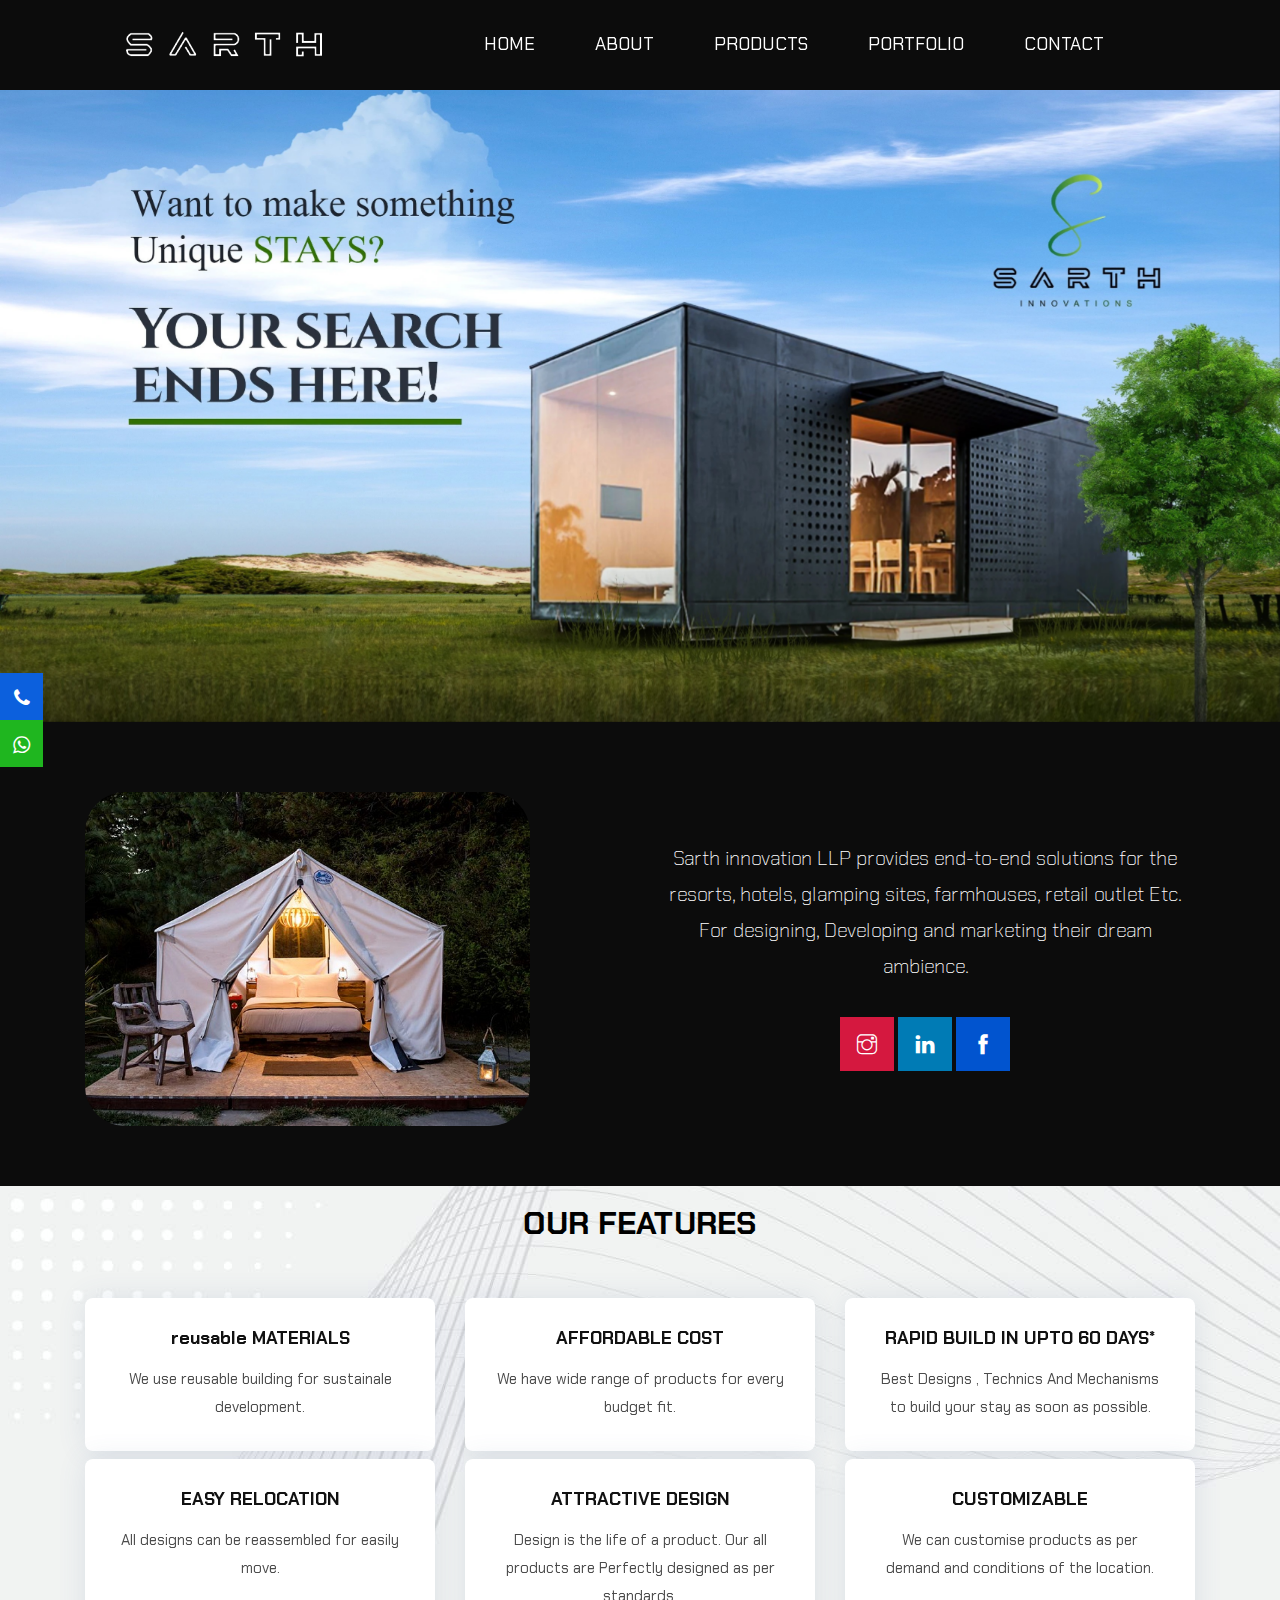
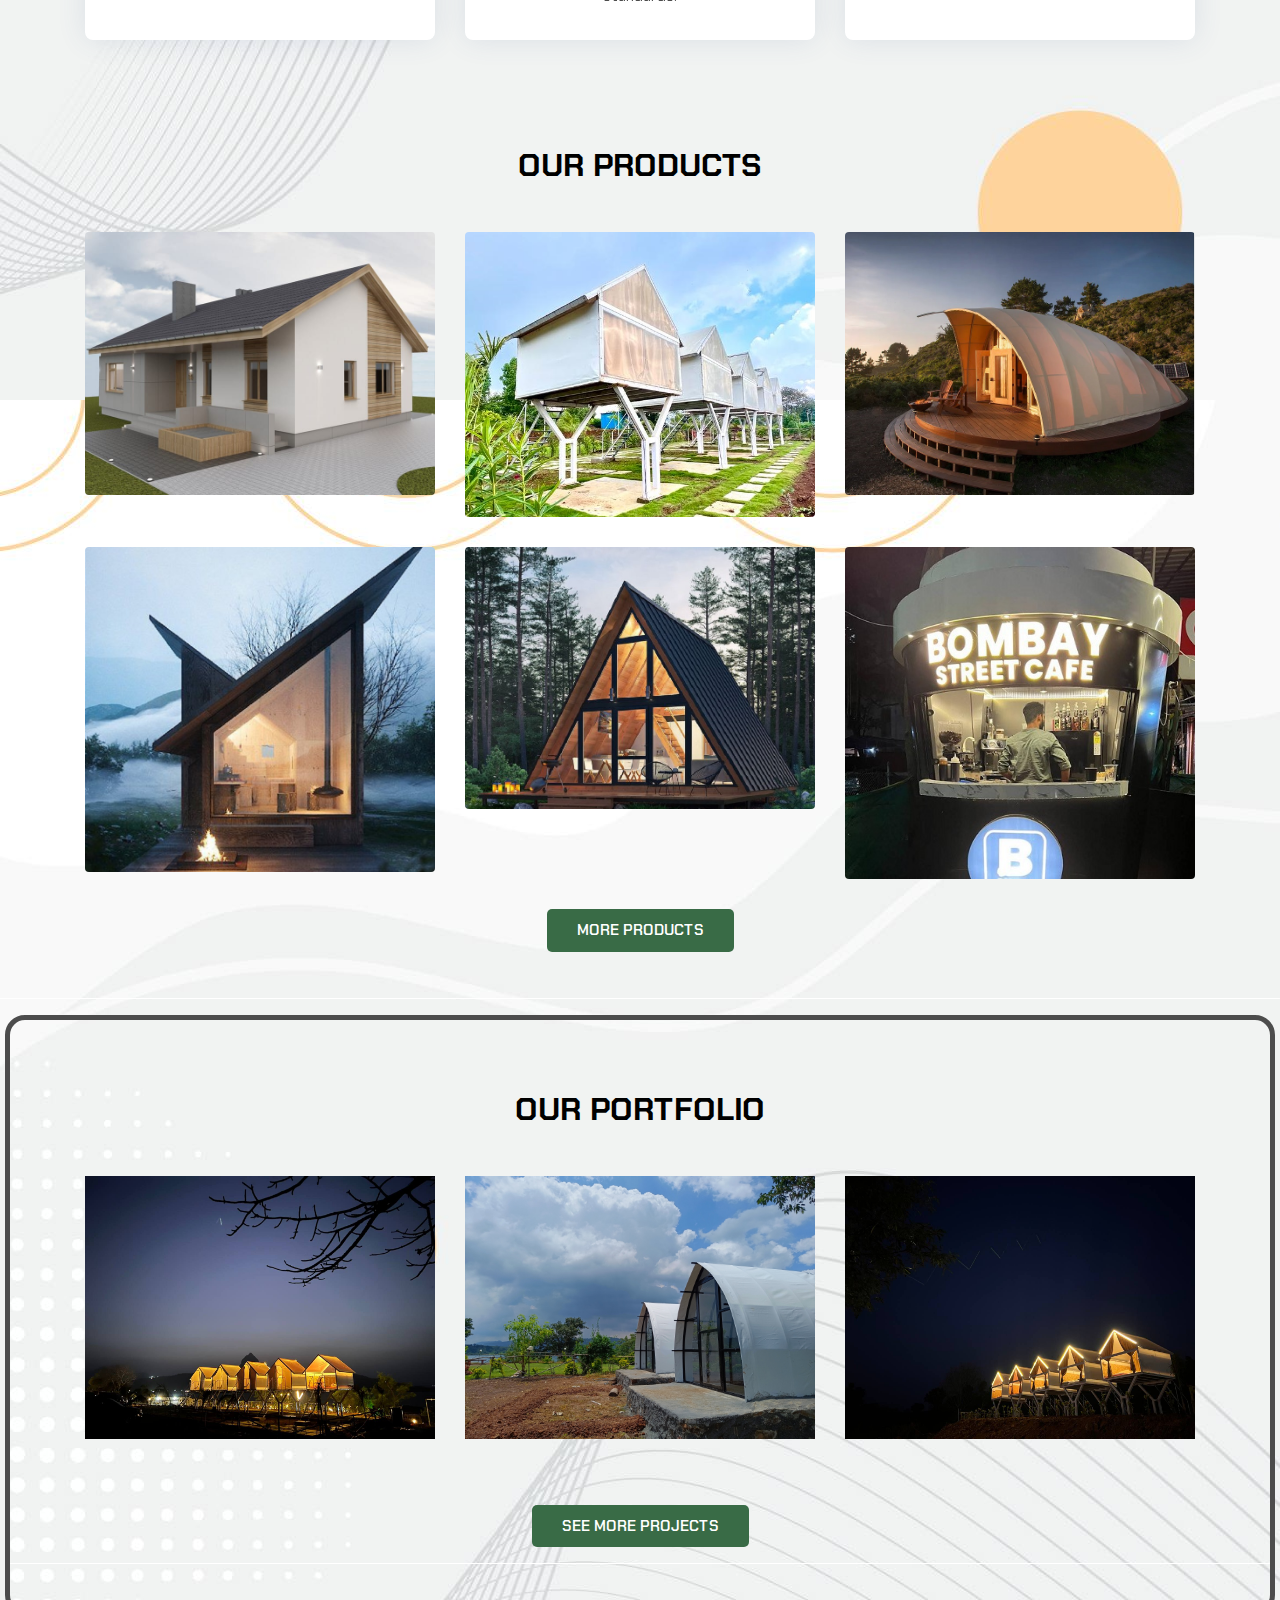
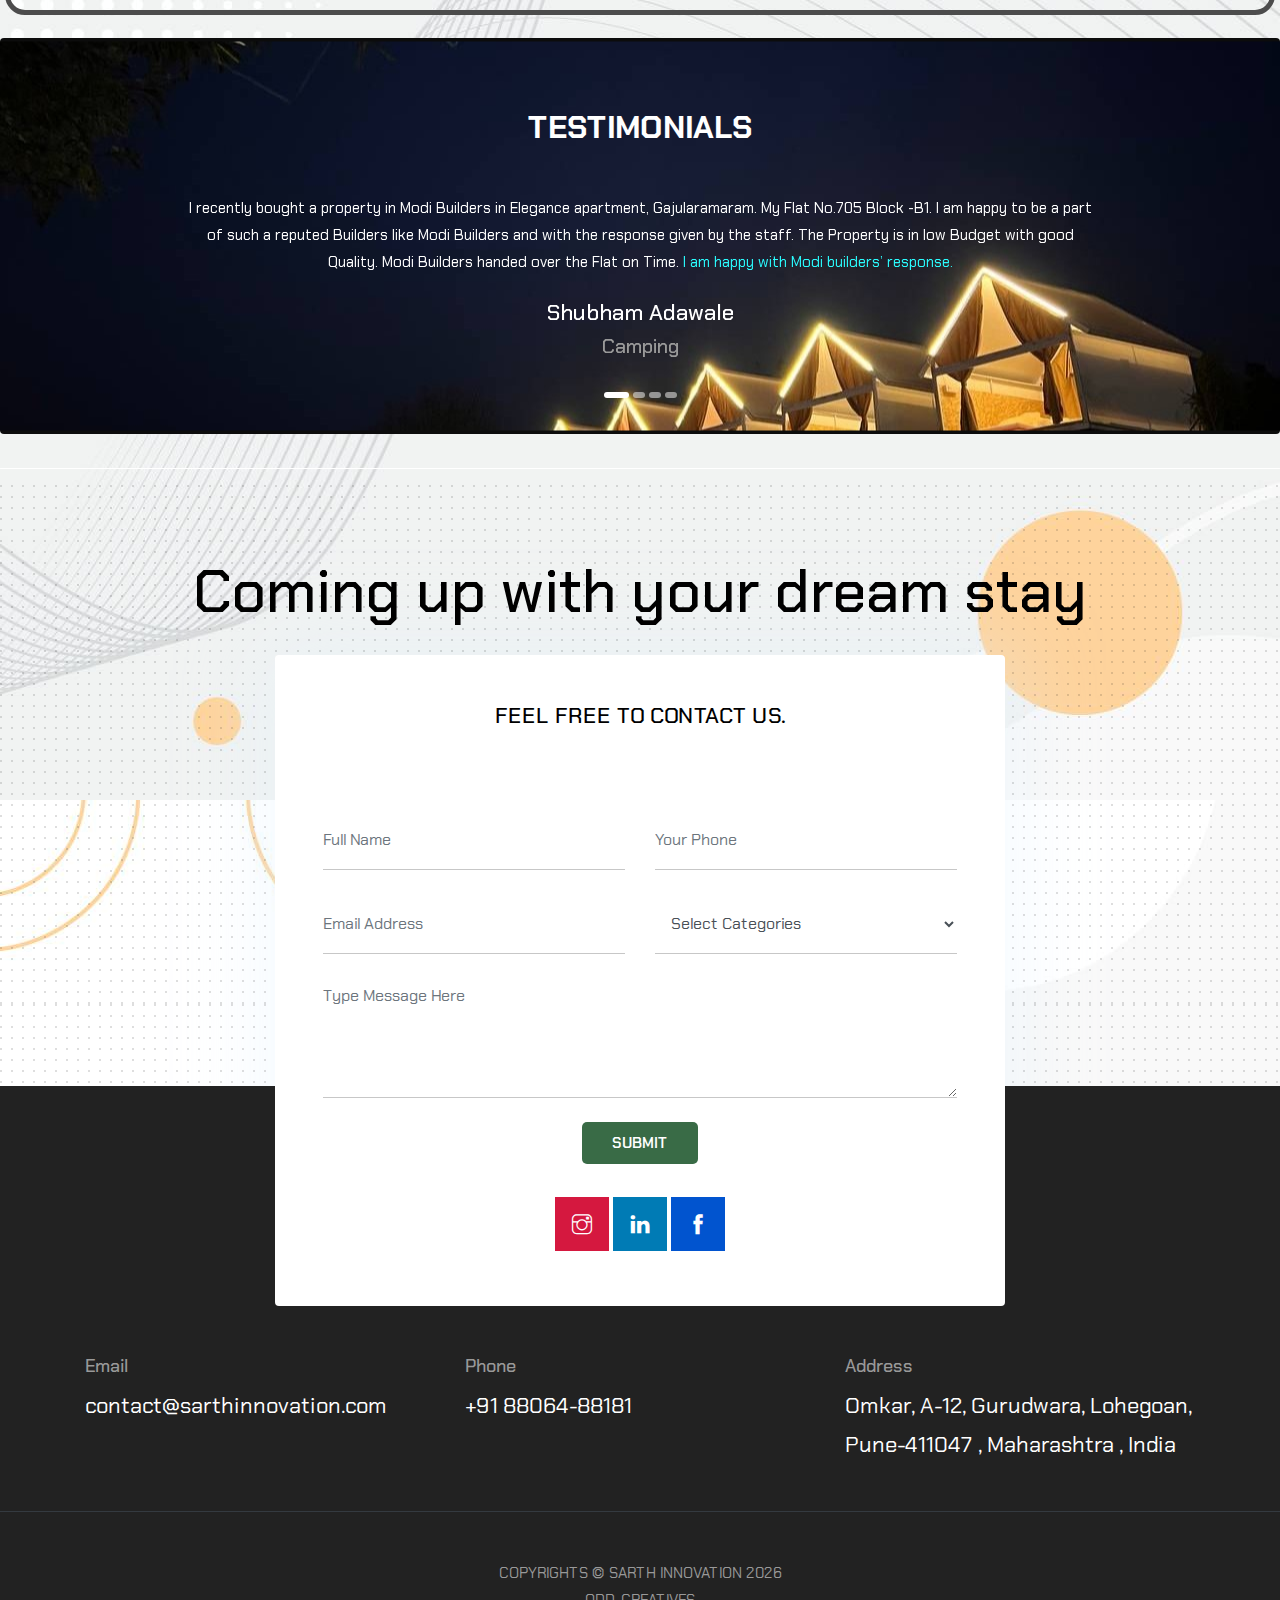
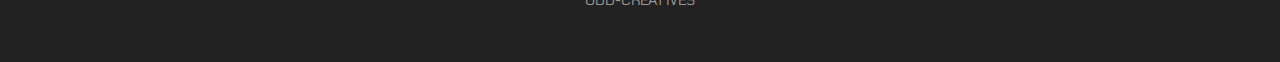
==== index.html @ cb138ddf "a23" ====
<!DOCTYPE html>



<html lang="en">

<head>

  <!-- Basic Page Needs
  ================================================== -->
  <meta charset="utf-8">
  <title>SARTH innovation</title>

  <!-- Mobile Specific Metas
  ================================================== -->
  <meta http-equiv="X-UA-Compatible" content="IE=edge">
  <!-- <meta name="description" content="Creative Portfolio Template"> -->
  <meta name="viewport" content="width=device-width, initial-scale=1.0, maximum-scale=5.0">

  <!-- Favicon -->
  <!-- <link rel="shortcut icon" type="image/x-icon" href="images/logo.png" /> -->

  <!-- ** Plugins Needed for the Project ** -->
  <!-- Bootstrap -->
  <link rel="stylesheet" href="plugins/bootstrap/bootstrap.min.css">
  <!-- slick slider -->
  <link rel="stylesheet" href="plugins/slick/slick.css">
  <!-- themefy-icon -->
  <link rel="stylesheet" href="plugins/themify-icons/themify-icons.css">

  <link rel="shortcut icon" type="image/x-icon" href="images/Sarth innovation.png" />


  <!-- Vendor CSS Files -->
  <link href="assets/vendor/fontawesome-free/css/all.min.css" rel="stylesheet">
  <link href="assets/vendor/animate.css/animate.min.css" rel="stylesheet">
  <link href="assets/vendor/bootstrap/css/bootstrap.min.css" rel="stylesheet">
  <link href="assets/vendor/bootstrap-icons/bootstrap-icons.css" rel="stylesheet">
  <link href="assets/vendor/boxicons/css/boxicons.min.css" rel="stylesheet">
  <link href="assets/vendor/glightbox/css/glightbox.min.css" rel="stylesheet">
  <link href="assets/vendor/remixicon/remixicon.css" rel="stylesheet">
  <!-- <link href="lib/ionicons/css/ionicons.min.css" rel="stylesheet"> -->


  <!-- Main Stylesheet -->
  <link href="css/style.css" rel="stylesheet">


  <link rel="stylesheet" href="https://cdnjs.cloudflare.com/ajax/libs/font-awesome/4.7.0/css/font-awesome.min.css">


</head>

<body background="./images/backgrounds/6068294.jpg">
  <!-- <body background="./images/R2.png"> -->

  <header class="navigation fixed-top">
    <nav class="navbar navbar-expand-lg navbar-dark">
      <a class="navbar-brand font-tertiary mb-1 " href="/"><img src="images/111.png" class="logo-main" alt="Myself"></a>
      <button class="navbar-toggler btn-dark" type="button" data-toggle="collapse" data-target="#navigation"
        aria-controls="navigation" aria-expanded="false" aria-label="Toggle navigation">
        <span class="navbar-toggler-icon"></span>
      </button>

      <div class="collapse navbar-collapse text-center mt-2" id="navigation">
        <ul class="navbar-nav ml-auto">
          <li class="nav-item">
            <a class="nav-link" href="/">HOME</a>
          </li>
          <li class="nav-item">
            <a class="nav-link" href="about.html">ABOUT</a>
          </li>
          <li class="nav-item">
            <a class="nav-link" href="products.html">PRODUCTS</a>
          </li>
          <li class="nav-item">
            <a class="nav-link" href="portfolio.html">PORTFOLIO</a>
          </li>

          <li class="nav-item">
            <a class="nav-link" href="#contact">Contact</a>
            <!-- <a class="btn btn-light btn-sm " href="#contact">CONTACT</a> -->
          </li>
        </ul>
      </div>
    </nav>
  </header>

  <!-- hero area -->
  <!-- <section class="hero-area bg-primary" id="parallax">

    <div>
      <img class="img-fluid w-100" id="mobile" src="images/backgrounds/03.jpg" alt="bg-shape">
    </div>
  </section> -->

  <section class="hero-area bg-primary" id="parallax">

    <div id="carouselExampleInterval" class="carousel slide carousel-slide" data-ride="carousel">

      <div class="carousel-inner">

        <div class="carousel-item active" data-interval="3000">
          <img src="./images/backgrounds/032.webp" id="mobile" class="d-block w-100" alt="...">
        </div>
        <!-- <div class="carousel-item" data-interval="3000">
          <img src="./images/backgrounds/GLOW2.webp" id="mobile2" class="d-block w-100" alt="...">
        </div> -->
        <!-- <div class="carousel-item" data-interval="3000">
          <img src="./images/backgrounds/glow.webp" id="mobile2" class="d-block w-100" alt="...">
        </div> -->
      </div>
    </div>
    <!-- /hero area -->



  </section>

  <!-- /hero area -->

  <div class="site-section" style="background-color: #0c0c0c;">
    <div class="container">
      <!-- <div class="site-section-title">
        <h2>SARTH innovation</h2>
      </div> -->
      <!--
      <div class="col-12 text-center section-title">
        <h2 class="section-title text-white">SARTH innovation</h2>
      </div> -->
      <div class="row">

        <div class="col-md-5" data-aos="fade-up" data-aos-delay="100">
          <img src="images/products/glampsss.jpg" alt="Image" style="border-radius: 40px;" class="img-fluid ">
        </div>
        <div class="col-md-6 ml-auto text-center" data-aos="fade-up" data-aos-delay="200">

          <p class="lead text-white mt-5" style="font-weight: 100; color:rgb(255, 254, 254);">
            Sarth innovation LLP provides end-to-end solutions for the resorts, hotels, glamping sites, farmhouses,
            retail outlet
            Etc. For designing,
            Developing and marketing their dream ambience.
          </p>

          <br>
          <p class="mt-3">
            <!-- <a href="/about.html" class="btn btn-primary rounded py-2 px-5 text-center"><i class="fa-arrow-circle-o-right"></i></a>  <span></span> -->
            <a href="https://www.instagram.com/sarthinnovation/" class="ti ti-instagram"></a>
            <a href="#" class="ti ti-linkedin"></a>
            <a href="#" class="ti ti-facebook"></a>
            <!-- <a href="#" class="ti ti-whatsapp"></a> -->
          </p>

        </div>
      </div>
    </div>

    <style>
      /* Social Media Icons */

      .ti {
        padding: 17px;
        font-size: 20px;
        width: 30px;
        /* height: 50px; */
        text-align: center;
        text-decoration: none;
        /* margin: 5px 2px; */
      }

      .ti:hover {
        opacity: 0.7;
      }

      .ti-linkedin {
        background: #007bb5;
        color: white;
      }

      .ti-facebook {
        background: #0154cf;
        color: white;
      }

      .ti-whatsapp {
        background: #05dd05;
        color: white;
      }

      .whatsapp {
        background: #1fb61f;
        color: white;
      }

      .ti-instagram {
        background: #d5183f;
        color: white;
      }
    </style>
  </div>

  <!-- about -->
  <!-- <section class="section">
    <div class="container about1">
      <div class="row">
        <div class="col-lg-10 mx-auto text-center new1">
          <p class="font-secondary paragraph-lg text-dark">Dream on a cottage upon a hill, by a stream, under a clear
            sky. The scent of sweet earth, mingled with that of dewy grass, carried gently by a cool breeze. Birds
            chirping echoes through the valley, your spirit is enlightened.
            Calm – Serene – Restored.</p>
          <a href="about.html" class="btn btn-transparent">know more</a>
        </div>
      </div>
    </div>
  </section> -->
  <!-- /about -->

  <br>

  <!-- ======= Featured Services Section ======= -->
  <section id="featured-services" class="featured-services">
    <div class="container" data-aos="fade-up">

      <div class="row">
        <div class="col-12 text-center section-title">
          <h2 class="section-title">OUR FEATURES</h2>
        </div>



        <div class="col-md-6 col-lg-4 d-flex align-items-stretch mb-2  mb-lg-0 mt-2">
          <div class="icon-box text-center " data-aos="fade-up" data-aos-delay="100">
            <!-- <div class="icon"><i class="bx bxl-dribbble"></i></div> -->
            <h4 class="title"><a>reusable MATERIALS</a></h4>
            <p class="description">We use reusable building for sustainale development.</p>
          </div>
        </div>

        <div class="col-md- col-lg-4 d-flex align-items-stretch mb-2 mb-lg-0 mt-2">
          <div class="icon-box text-center" data-aos="fade-up" data-aos-delay="200">
            <!-- <div class="icon"><i class="bx bx-file"></i></div> -->
            <h4 class="title "><a>AFFORDABLE COST</a></h4>
            <p class="description">We have wide range of products for every budget fit.
            </p>
          </div>
        </div>

        <div class="col-md-6 col-lg-4 d-flex align-items-stretch mb-2 mb-lg-0 mt-2">
          <div class="icon-box text-center" data-aos="fade-up" data-aos-delay="300">
            <!-- <div class="icon"><i class="bx bx-tachometer"></i></div> -->
            <h4 class="title"><a>RAPID BUILD IN UPTO 60 DAYS*</a></h4>
            <p class="description">Best Designs , Technics And Mechanisms to build your stay as soon as possible.</p>
          </div>
        </div>

      </div>



      <div class="row">
        <div class="col-md-6 col-lg-4 d-flex align-items-stretch mb-2 mb-lg-0 mt-2">
          <div class="icon-box text-center" data-aos="fade-up" data-aos-delay="100">
            <!-- <div class="icon"><i class="bx bxl-dribbble"></i></div> -->
            <h4 class="title"><a>EASY RELOCATION</a></h4>
            <p class="description">All designs can be reassembled for easily move.
            </p>
          </div>
        </div>

        <div class="col-md- col-lg-4 d-flex align-items-stretch mb-2 mb-lg-0 mt-2">
          <div class="icon-box text-center" data-aos="fade-up" data-aos-delay="200">
            <!-- <div class="icon"><i class="bx bx-file"></i></div> -->
            <h4 class="title"><a>ATTRACTIVE DESIGN</a></h4>
            <p class="description">Design is the life of a product.
              Our all products are Perfectly designed as per standards.
            </p>
          </div>
        </div>

        <div class="col-md-6 col-lg-4 d-flex align-items-stretch mb-2 mb-lg-0 mt-2">
          <div class="icon-box text-center" data-aos="fade-up" data-aos-delay="300">
            <!-- <div class="icon"><i class="bx bx-tachometer"></i></div> -->
            <h4 class="title"><a>CUSTOMIZABLE</a></h4>
            <p class="description">We can customise products as per demand and conditions of the location.</p>
          </div>
        </div>

      </div>

    </div>
  </section><!-- End Featured Services Section -->

  <!-- ======= About Section ======= -->

  <br> <br>

  <!-- PRODUCTS -->
  <section class="section">
    <div class="container">


      <div class="row">
        <!-- <div class="col-12 text-center">
          <h2 class="section-title">OUR PRODUCTS</h2>
        </div> -->
        <div class="col-12 text-center section-title">
          <h2 class="section-title ">OUR PRODUCTS</h2>
        </div>

        <div class="col-lg-4 col-sm-6 mb-4 mb-lg-0">

          <div class="product-item">
            <img class="rounded card-img-top" src="images/products/modular.jpg" alt="post-thumb">
            <div class="product-overlay">
              <div class="product-info">
                <!-- filter image content -->
                <h4 class="product-name">MODULAR HOMES</h4>
                <p class="new-price">Exotic blend of Modular Design and
                  vibrant materials. Creating fabulous
                  structure best for Resorts and Farmhouses.
                </p>
              </div>
            </div>
            <div class="product-info-mobile">
              <h5 class="product-name">MODULAR HOMES</h5>
            </div>
          </div>

        </div>

        <div class="col-lg-4 col-sm-6 mb-4 mb-lg-0">

          <div class="product-item">
            <img class="rounded card-img-top" src="images/products/01c.jpg" alt="post-thumb">
            <div class="product-overlay">
              <div class="product-info">
                <!-- filter image content -->
                <h4 class="product-name">CONTAINER CUBE</h4>
                <p class="new-price">
                  Easy relocatable cubes best for temporary stays rigidly built beautifully designed.
                </p>
              </div>
            </div>
            <div class="product-info-mobile">
              <h5 class="product-name">CONTAINER CUBE</h5>
            </div>
          </div>

        </div>

        <div class="col-lg-4 col-sm-6 mb-4 mb-lg-0">

          <div class="product-item">
            <img class="rounded card-img-top" src="images/products/gp.jpg" alt="post-thumb">
            <div class="product-overlay">
              <div class="product-info">
                <!-- filter image content -->
                <h4 class="product-name">GLAMP TENT</h4>
                <p class="new-price">
                  Strong , Weatherproof tent structures getting close to nature.
                </p>
              </div>
            </div>
            <div class="product-info-mobile">
              <h5 class="product-name">GLAMP TENT</h5>
            </div>
          </div>

        </div>

        <div class="col-lg-4 col-sm-6 mb-4 mb-lg-0">

          <div class="product-item">
            <img class="rounded card-img-top" src="images/products/us1.jpg" alt="post-thumb">
            <div class="product-overlay">
              <div class="product-info">
                <!-- filter image content -->
                <h4 class="product-name">UNIQUE STRUCTURE</h4>
                <p class="new-price">
                  Structure with unlimited possibilities.
                </p>
              </div>
            </div>
            <div class="product-info-mobile">
              <h5 class="product-name">UNIQUE STRUCTURE</h5>
            </div>
          </div>

        </div>


        <div class="col-lg-4 col-sm-6 mb-4 mb-lg-0">

          <div class="product-item">
            <img class="rounded card-img-top" src="images/products/triangl.jpg" alt="post-thumb">
            <div class="product-overlay">
              <div class="product-info">
                <!-- filter image content -->
                <h4 class="product-name">TRIANGLE COTTAGES</h4>
                <p class="new-price">
                  Using traditional shelter design to creating luxurious space.
                </p>
              </div>
            </div>
            <div class="product-info-mobile">
              <h5 class="product-name">TRIANGLE COTTAGES</h5>
            </div>
          </div>

        </div>

        <div class="col-lg-4 col-sm-6 mb-4 mb-lg-0">

          <div class="product-item">
            <img class="rounded card-img-top" src="images/products/02c.jpg" alt="post-thumb">
            <div class="product-overlay">
              <div class="product-info">
                <!-- filter image content -->
                <h4 class="product-name">RETAIL KIOSK</h4>
                <p class="new-price">
                  creative retail Kiosk units to increase your business exposure and attract customer.
                  Made with high
                  quality materials to ensure longer life.
                </p>
              </div>
            </div>
            <div class="product-info-mobile">
              <h5 class="product-name">OUT OF THE BOX</h5>
            </div>
          </div>

        </div>

        <div class="col-lg-12 mx-auto text-center">

          <a href="./products.html" class="btn btn-primary">MORE PRODUCTS</a>
        </div>

      </div>
    </div>
  </section>
  <!-- /products -->

  <hr class="rounded">

  <!-- PORTFOLIO -->
  <section class="section" style="border: solid 5px; border-radius: 20px; margin: 5px;">
    <div class="container">


      <div class="row">
        <div class="col-12 text-center section-title">
          <h2 class="section-title">OUR PORTFOLIO</h2>
        </div>

        <div class="col-lg-4 col-sm-6 mb-4 mb-lg-0">

          <div class="product-item">
            <!-- filter image -->
            <img class="img-fluid w-100" src="images/portfolio/elevated 2.jpeg" alt="product-img">
            <div class="product-overlay">
              <div class="product-info">
                <!-- filter image content -->
                <h4 class="product-name">ELEVATED TENT</h4>
                <h4 class="new-price">PAWANA CAMPS</h4>

              </div>
            </div>
            <div class="product-info-mobile">
              <h5 class="product-name">ELEVATED TENT</h5>
              <div class="product-price">
                <p>PAWANA CAMPS</p>
              </div>
            </div>
          </div>
        </div>

        <div class="col-lg-4 col-sm-6 mb-4 mb-lg-0">

          <div class="product-item">
            <!-- filter image -->
            <img class="img-fluid w-100" src="images/portfolio/camps.jpg" alt="product-img">
            <div class="product-overlay">
              <div class="product-info">
                <!-- filter image content -->
                <h4 class="product-name">GLAMPING</h4>
                <h4 class="new-price">PANSHET</h4>
              </div>
            </div>
            <div class="product-info-mobile">
              <h5 class="product-name">GLAMPING</h5>
              <div class="product-price">
                <p>Panshet</p>
              </div>
            </div>
          </div>
        </div>

        <div class="col-lg-4 col-sm-6 mb-4 mb-lg-0">

          <div class="product-item">
            <!-- filter image -->
            <img class="img-fluid w-100" src="images/portfolio/elevated.jpeg" alt="product-img">
            <div class="product-overlay">
              <div class="product-info">
                <!-- filter image content -->
                <h4 class="product-name">ELEVATED TENT</h4>
                <h4 class="new-price">PAWANA CAMPS</h4>
              </div>
            </div>
            <div class="product-info-mobile">
              <h5 class="product-name">ELEVATED TENT</h5>
              <div class="product-price">
                <p>PAWANA CAMPS</p>
              </div>
            </div>
          </div>
        </div>


      </div>


      <div class="col-lg-12 mx-auto text-center">
        <br>
        <br>
        <!-- <button><a href="portfolio.html" class="btn btn-transparent">SEE MORE PROJECTS</a></button> -->
        <!-- <button href="./portfolio.html" class="btn btn-secondary"> SEE MORE PROJECTS </button> -->
        <a href="./portfolio.html" class="btn btn-primary">SEE MORE PROJECTS</a>

      </div>

    </div>
    </div>
    <hr class="rounded">

  </section>

  <br>

  <!-- testimonial -->
  <section class="section bg-primary position-relative testimonial-bg-shapes rounded"
    style="background-image: './images/test.png';">
    <div class="container">
      <div class="row">
        <!-- <div class="col-12 text-center">
          <h2 class="section-title text-white mb-5">Testimonials</h2>
        </div> -->
        <div class="col-12 text-center section-title">
          <h2 class="section-title text-white">Testimonials</h2>
        </div>
        <div class="col-lg-10 mx-auto testimonial-slider">
          <!-- slider-item -->
          <div class="text-center testimonial-content">
            <!-- <i class="ti-quote-right text-white icon mb-4 d-inline-block"></i> -->
            <p class="text-white mb-4">I recently bought a property in Modi Builders in Elegance apartment,
              Gajularamaram. My Flat No.705 Block -B1. I am happy to be a part of such a reputed Builders like Modi
              Builders and with the response given by the staff. The Property is in low Budget with good Quality. Modi
              Builders handed over the Flat on Time.
              <strong> I am happy with Modi builders’ response.</strong>
            </p>
            <!-- <img class="img-fluid rounded-circle mb-4 d-inline-block" src="images/testimonial/client-1.png"
              alt="client-image"> -->
            <h4 class="text-white">Shubham Adawale</h4>
            <h6 class="text-light mb-4">Camping</h6>
          </div>
          <!-- slider-item -->

          <!-- slider-item -->
          <div class="text-center testimonial-content">
            <!-- <i class="ti-quote-right text-white icon mb-4 d-inline-block"></i> -->
            <p class="text-white mb-4">Quality of Modi builders flats are excellent,we are happy with services at
              Emerald heights.<strong> Overall iam Satified with their services .</strong>.</p> <br><br>
            <!-- <img class="img-fluid rounded-circle mb-4 d-inline-block" src="images/testimonial/client-1.png"
                  alt="client-image"> -->
            <h4 class="text-white">Shreyash Lokhande</h4>
            <h6 class="text-light mb-4">Agro Tourism</h6>
            <br>
          </div>
          <!-- slider-item -->

          <!-- slider-item -->
          <div class="text-center testimonial-content">
            <!-- <i class="ti-quote-right text-white icon mb-4 d-inline-block"></i> -->
            <p class="text-white mb-4">Lorem ipsum dolor sit amet, consectetur adipisicing elit, sed do eiusmod tempor
              incididunt ut labore et dolore magna aliqua. Ut enim ad minim veniam, <strong>quis nostrud exercitation
                ullamco laboris nisi ut aliquip ex ea commodo consequat.</strong> Duis aute irure dolor in reprehenderit
              in voluptate velit esse cillum dolore eu fugiat nulla pariatur.</p>
            <!-- <img class="img-fluid rounded-circle mb-4 d-inline-block" src="images/testimonial/client-1.png"
              alt="client-image"> -->
            <h4 class="text-white">Raju Walunj</h4>
            <h6 class="text-light mb-4">CEO, Rajratna</h6>
          </div>
          <!-- slider-item -->

          <!-- slider-item -->
          <div class="text-center testimonial-content">
            <!-- <i class="ti-quote-right text-white icon mb-4 d-inline-block"></i> -->
            <p class="text-white mb-4">Lorem ipsum dolor sit amet, consectetur adipisicing elit, sed do eiusmod tempor
              incididunt ut labore et dolore magna aliqua. Ut enim ad minim veniam, <strong>quis nostrud exercitation
                ullamco laboris nisi ut aliquip ex ea commodo consequat.</strong> Duis aute irure dolor in reprehenderit
              in voluptate velit esse cillum dolore eu fugiat nulla pariatur.</p>
            <!-- <img class="img-fluid rounded-circle mb-4 d-inline-block" src="images/testimonial/client-1.png"
                  alt="client-image"> -->
            <h4 class="text-white">Tushar Thakar</h4>
            <h6 class="text-light mb-4">CEO, Pawana Camps</h6>
          </div>
          <!-- slider-item -->
        </div>
      </div>
    </div>
    <!-- bg shapes -->
    <img src="images/test2.jpeg" alt="map" class="img-fluid bg-map">
    <!-- <img src="images/illustrations/dots-group-v.png" alt="bg-shape" class="img-fluid bg-shape-1"> -->
    <!-- <img src="images/illustrations/leaf-orange.png" alt="bg-shape" class="img-fluid bg-shape-2"> -->
    <!-- <img src="images/illustrations/dots-group-sm.png" alt="bg-shape" class="img-fluid bg-shape-3"> -->
    <!-- <img src="images/illustrations/leaf-pink-round.png" alt="bg-shape" class="img-fluid bg-shape-4"> -->
    <!-- <img src="images/illustrations/leaf-cyan.png" alt="bg-shape" class="img-fluid bg-shape-5"> -->
  </section>
  <!-- /testimonial -->

  <br>

  <hr class="rounded">

  <!-- <script src="https://apps.elfsight.com/p/platform.js" defer></script>
  <div class="elfsight-app-ba177387-e138-41da-b24b-f875e51d1b48"></div> -->

  <!-- <script src="https://apps.elfsight.com/p/platform.js" defer></script>
<div class="elfsight-app-a5fd1bb4-d26d-4f3c-9e51-c076604a8bcf"></div> -->

  <!-- contact -->
  <section class="section section-on-footer" id="contact" data-background="images/backgrounds/bg-dots.png">
    <div class="container">
      <div class="row">
        <div class="col-12 text-center">
          <h2 class="section-title">Coming up with your dream stay</h2>
        </div>
        <div class="col-lg-8 mx-auto">
          <div class="bg-white rounded text-center p-5 shadow-down">
            <h4 class="mb-80">FEEL FREE TO CONTACT US.</h4>

            <form id="form-contact" name="rvcasole-formresponses" class="row" method="POST"
              action="https://script.google.com/macros/s/AKfycbzH_ZotoBXAYAMxSZ1GkbcqDNP-mbqQy53NK4PAzpkpkf6IaHuHJ_Fb3NqgI9FPJTEf/exec">
              <div class="col-md-6">
                <input type="text" id="name" name="name" placeholder="Full Name" class="form-control px-0 mb-4"
                  required>
              </div>
              <div class="col-md-6">
                <input type="number" id="phone" name="phone" placeholder="Your Phone" class="form-control px-0 mb-4"
                  required>
              </div>
              <div class="col-md-6">
                <input type="email" id="email" name="email" placeholder="Email Address" class="form-control px-0 mb-4"
                  required>
              </div>
              <div class="col-md-6">
                <div class="form-group">
                  <div class="form-field">
                    <div class="select-wrap">
                      <!-- <div class="icon"><span class="fa fa-chevron-down"></span></div> -->
                      <select name="Selection" id="Selection" class="form-control">
                        <option value="Not Selected">Select Categories</option>
                        <option value="MODULAR COTTAGES">MODULAR COTTAGES</option>
                        <option value="CONTAINER CUBE">CONTAINER CUBE</option>
                        <option value="GLAMP TENT">GLAMP TENT</option>
                        <option value="UNIQUE STRUCTURE">UNIQUE STRUCTURE</option>
                        <option value="OTHER">OTHER</option>
                      </select>
                    </div>
                  </div>
                </div>
              </div>
              <div class="col-12">
                <textarea name="message" id="message" class="form-control px-0 mb-4" placeholder="Type Message Here"
                  required></textarea>
              </div>

              <div class="col-lg-6 col-10 mx-auto">
                <div class="form-group">
                  <button type="submit" id="submit" class="btn btn-primary" data-toggle="modal"
                    data-target="#exampleModal">SUBMIT</button>
                </div>

                <br>

                <p class="mt-3 text-center">
                  <!-- <a href="/about.html" class="btn btn-primary rounded py-2 px-5 text-center"><i class="fa-arrow-circle-o-right"></i></a>  <span></span> -->
                  <a href="#" class="ti ti-instagram"></a>
                  <a href="#" class="ti ti-linkedin"></a>
                  <a href="#" class="ti ti-facebook"></a>
                  <!-- <a href="#" class="ti ti-whatsapp"></a> -->
                </p>

              </div>

              <!-- Modal -->
              <div class="modal fade" id="exampleModal" tabindex="-1" role="dialog" aria-labelledby="exampleModalLabel"
                aria-hidden="true">
                <div class="modal-dialog" role="document">
                  <div class="modal-content">
                    <div class="modal-header">
                      <h5 class="modal-title ml-2" id="exampleModalLabel">SARTH innovation
                      </h5>

                      <button type="button" class="close" data-dismiss="modal" aria-label="Close">
                        <span aria-hidden="true">&times;</span>
                      </button>
                    </div>
                    <div class="modal-body">
                      Thank You For Connecting Us.
                    </div>
                    <div class="modal-footer">
                      <button type="button" class="btn btn-secondary" data-dismiss="modal">Close</button>
                    </div>
                  </div>
                </div>
              </div>


              <script>
                const scriptURL = 'https://script.google.com/macros/s/AKfycbydQrV11QKRWOJ-HPTlEsVaZa1Z3z15DAN6It5k42b8voWDO4w/exec'
                const form = document.forms['rvcasole-formresponses']
                form.addEventListener('submit', e => {
                  e.preventDefault()
                  fetch(scriptURL, {
                    method: 'POST',
                    body: new FormData(form)
                  })
                    .then(function (response) {
                      var frm = document.getElementsByName('rvcasole-formresponses')[0];
                      frm.reset();
                      console.log('Success!', response);
                    })
                    .catch(error => console.error('Error!', error.message))
                })

                window.addEventListener("load", function () {
                  const form = document.getElementById('form-contact');
                  form.addEventListener("submit", function (e) {
                    e.preventDefault();
                    const data = new FormData(form);
                    const action = e.target.action;
                    fetch(action, {
                      method: 'POST',
                      body: data,
                    })
                      .then(() => {
                        window.location.href = '/';
                      })
                  });
                });
              </script>
          </div>
          </form>
        </div>
      </div>
    </div>
    </div>
  </section>
  <!-- /contact -->


  <!-- footer -->
  <footer class="bg-dark footer-section">
    <div class="section">
      <div class="container">
        <div class="row">
          <div class="col-md-4">
            <h5 class="text-light">Email</h5>
            <p class="text-white paragraph-lg font-secondary">contact@sarthinnovation.com</p>
          </div>
          <div class="col-md-4">
            <h5 class="text-light">Phone</h5>
            <p class="text-white paragraph-lg font-secondary">+91 88064-88181</p>
          </div>
          <div class="col-md-4">
            <h5 class="text-light">Address</h5>
            <p class="text-white paragraph-lg font-secondary">Omkar, A-12, Gurudwara, Lohegoan,
              Pune-411047 , Maharashtra , India
            </p>
          </div>
        </div>
      </div>
    </div>
    <div class="border-top text-center border-dark py-5">
      <p class="mb-0 text-light">COPYRIGHTS &copy; SARTH INNOVATION
        <script>
          var CurrentYear = new Date().getFullYear()
          document.write(CurrentYear)
        </script>
        <br>
        ODD-CREATIVES
      </p>
    </div>
  </footer>
  <!-- /footer -->



  </div><a href="#" class="vanillatop"></a>

  <script>
    document.addEventListener("DOMContentLoaded", function () { var t = document.querySelector(".vanillatop"); function e(n) { var o = window.pageYOffset, a = Math.floor(Date.now()); !function t() { Math.easeInOutQuad = function (t) { return t < .5 ? 2 * t * t : (4 - 2 * t) * t - 1 }; var e = Math.min(1, (Math.floor(Date.now()) - a) / n); window.scroll(0, Math.ceil(Math.easeInOutQuad(e) * (0 - o) + o)), 0 === window.pageYOffset && callback(), requestAnimationFrame(t) }() } t.addEventListener("click", function () { window.requestAnimationFrame ? e(700) : window.scrollTo(0, 0) }), window.addEventListener("scroll", function () { 280 < document.body.scrollTop || 280 < document.documentElement.scrollTop ? (t.removeAttribute("style", "transform: translateX(120px);"), t.setAttribute("style", "transform: translateX(0);")) : (t.removeAttribute("style", "transform: translateX(0);"), t.setAttribute("style", "transform: translateX(120px);")) }) });
  </script>


  <!-- Side Bar -->
  <div class="icon-bar over">
    <a href="tel:+918806488181" class="phone"><i class="fa fa-phone"></i></a>
    <a href="https://wa.me/8806488181" class="whatsapp" target="_blank"><i class="fa fa-whatsapp"></i></a>
  </div>

  <!-- ? -->
  <div class="modal fade" id="exampleModalCenter" tabindex="-1" role="dialog" aria-labelledby="exampleModalCenterTitle"
    aria-hidden="true" id="myModal">
    <div class="modal-dialog modal-dialog-centered" role="document">
      <div class="modal-content">
        <div class="modal-header">
          <button type="button" class="close d-flex align-items-center justify-content-center" data-dismiss="modal"
            aria-label="Close">
            <span aria-hidden="true" class="fa fa-close"></span>
          </button>
        </div>
        <div class="modal-body p-4 p-md-5">

          <!-- <form method="POST" id="googleform2"
          action="https://script.google.com/macros/s/AKfycbwD70XyalgiMB0qVltawuC-MNAMYLiLjhGR8WaJzaVLDEKQ4yNWmtObODFuD37Xp8ZPlA/exec"
          class="appointment-form eco-animate"> -->


          <form class="appointment-form eco-animate" id="googleform2"
            action="https://script.google.com/macros/s/AKfycby4mqfTR2ixgn8pvWgBaAMz7MR1ZP1x5Nof8aNpBGa-vVBKEGx2HNDdUs_MEWx4qJK1Pw/exec"
            method="POST">

            <h3>Request Quote</h3>
            <div class="">
              <div class="form-group">
                <input type="text" name="Name" class="form-control" placeholder="First Name">
              </div>
              <div class="form-group">
                <input type="email" name="Email" class="form-control" placeholder="Email">
              </div>
              <div class="form-group">
                <input type="text" name="Phone" class="form-control" placeholder="Phone">
              </div>
            </div>
            <div class="">
              <div class="form-group">
                <div class="form-field">
                  <div class="select-wrap">
                    <!-- <div class="icon"><span class="fa fa-chevron-down"></span></div> -->
                    <select name="Selection" id="" class="form-control">
                      <option value="Not Selected">Select Categories</option>
                      <option value="Luxurious Resort Cottages">Luxurious Resort Cottages</option>
                      <option value="Elevated Cottages">Elevated Cottages</option>
                      <option value="Glamp Hut">Glamp Hut</option>
                      <option value="Glass- Cube">Glass- Cube</option>
                      <option value="Glass- Cube">Glass- Cube</option>
                      <option value="Container units">Container units</option>
                      <option value="Triangular Huts">Triangular Huts</option>
                    </select>
                  </div>
                </div>
              </div>
            </div>

            <div class="">
              <div class="form-group">
                <textarea name="Message" id="" cols="30" rows="4" class="form-control" placeholder="Message"></textarea>
              </div>
              <div class="form-group">
                <button type="submit" class="btn btn-primary py-3 px-5">
                  Submit</button>
              </div>
            </div>


            <script>

              window.addEventListener("load", function () {
                const form = document.getElementById('googleform2');
                form.addEventListener("submit", function (e) {
                  e.preventDefault();
                  const data = new FormData(form);
                  const action = e.target.action;
                  fetch(action, {
                    method: 'POST',
                    body: data,
                  })
                    .then(() => {
                      window.location.href = '/';
                    })
                });
              });

            </script>
          </form>
        </div>
      </div>
    </div>
  </div>

  <!-- jQuery -->
  <script src="plugins/jQuery/jquery.min.js"></script>
  <!-- Bootstrap JS -->
  <script src="plugins/bootstrap/bootstrap.min.js"></script>
  <!-- slick slider -->
  <script src="plugins/slick/slick.min.js"></script>
  <!-- filter -->
  <script src="plugins/shuffle/shuffle.min.js"></script>

  <!-- Main Script -->
  <script src="js/script.js"></script>




</body>

</html>
---- plugins/themify-icons/themify-icons.css ----
@font-face{font-family:themify;src:url(fonts/themify.eot?-fvbane);src:url(fonts/themify.eot?#iefix-fvbane) format('embedded-opentype'),url(fonts/themify.woff?-fvbane) format('woff'),url(fonts/themify.ttf?-fvbane) format('truetype'),url(fonts/themify.svg?-fvbane#themify) format('svg');font-weight:400;font-style:normal}[class*=" ti-"],[class^=ti-]{font-family:themify;speak:none;font-style:normal;font-weight:400;font-variant:normal;text-transform:none;line-height:1;-webkit-font-smoothing:antialiased;-moz-osx-font-smoothing:grayscale}.ti-wand:before{content:"\e600"}.ti-volume:before{content:"\e601"}.ti-user:before{content:"\e602"}.ti-unlock:before{content:"\e603"}.ti-unlink:before{content:"\e604"}.ti-trash:before{content:"\e605"}.ti-thought:before{content:"\e606"}.ti-target:before{content:"\e607"}.ti-tag:before{content:"\e608"}.ti-tablet:before{content:"\e609"}.ti-star:before{content:"\e60a"}.ti-spray:before{content:"\e60b"}.ti-signal:before{content:"\e60c"}.ti-shopping-cart:before{content:"\e60d"}.ti-shopping-cart-full:before{content:"\e60e"}.ti-settings:before{content:"\e60f"}.ti-search:before{content:"\e610"}.ti-zoom-in:before{content:"\e611"}.ti-zoom-out:before{content:"\e612"}.ti-cut:before{content:"\e613"}.ti-ruler:before{content:"\e614"}.ti-ruler-pencil:before{content:"\e615"}.ti-ruler-alt:before{content:"\e616"}.ti-bookmark:before{content:"\e617"}.ti-bookmark-alt:before{content:"\e618"}.ti-reload:before{content:"\e619"}.ti-plus:before{content:"\e61a"}.ti-pin:before{content:"\e61b"}.ti-pencil:before{content:"\e61c"}.ti-pencil-alt:before{content:"\e61d"}.ti-paint-roller:before{content:"\e61e"}.ti-paint-bucket:before{content:"\e61f"}.ti-na:before{content:"\e620"}.ti-mobile:before{content:"\e621"}.ti-minus:before{content:"\e622"}.ti-medall:before{content:"\e623"}.ti-medall-alt:before{content:"\e624"}.ti-marker:before{content:"\e625"}.ti-marker-alt:before{content:"\e626"}.ti-arrow-up:before{content:"\e627"}.ti-arrow-right:before{content:"\e628"}.ti-arrow-left:before{content:"\e629"}.ti-arrow-down:before{content:"\e62a"}.ti-lock:before{content:"\e62b"}.ti-location-arrow:before{content:"\e62c"}.ti-link:before{content:"\e62d"}.ti-layout:before{content:"\e62e"}.ti-layers:before{content:"\e62f"}.ti-layers-alt:before{content:"\e630"}.ti-key:before{content:"\e631"}.ti-import:before{content:"\e632"}.ti-image:before{content:"\e633"}.ti-heart:before{content:"\e634"}.ti-heart-broken:before{content:"\e635"}.ti-hand-stop:before{content:"\e636"}.ti-hand-open:before{content:"\e637"}.ti-hand-drag:before{content:"\e638"}.ti-folder:before{content:"\e639"}.ti-flag:before{content:"\e63a"}.ti-flag-alt:before{content:"\e63b"}.ti-flag-alt-2:before{content:"\e63c"}.ti-eye:before{content:"\e63d"}.ti-export:before{content:"\e63e"}.ti-exchange-vertical:before{content:"\e63f"}.ti-desktop:before{content:"\e640"}.ti-cup:before{content:"\e641"}.ti-crown:before{content:"\e642"}.ti-comments:before{content:"\e643"}.ti-comment:before{content:"\e644"}.ti-comment-alt:before{content:"\e645"}.ti-close:before{content:"\e646"}.ti-clip:before{content:"\e647"}.ti-angle-up:before{content:"\e648"}.ti-angle-right:before{content:"\e649"}.ti-angle-left:before{content:"\e64a"}.ti-angle-down:before{content:"\e64b"}.ti-check:before{content:"\e64c"}.ti-check-box:before{content:"\e64d"}.ti-camera:before{content:"\e64e"}.ti-announcement:before{content:"\e64f"}.ti-brush:before{content:"\e650"}.ti-briefcase:before{content:"\e651"}.ti-bolt:before{content:"\e652"}.ti-bolt-alt:before{content:"\e653"}.ti-blackboard:before{content:"\e654"}.ti-bag:before{content:"\e655"}.ti-move:before{content:"\e656"}.ti-arrows-vertical:before{content:"\e657"}.ti-arrows-horizontal:before{content:"\e658"}.ti-fullscreen:before{content:"\e659"}.ti-arrow-top-right:before{content:"\e65a"}.ti-arrow-top-left:before{content:"\e65b"}.ti-arrow-circle-up:before{content:"\e65c"}.ti-arrow-circle-right:before{content:"\e65d"}.ti-arrow-circle-left:before{content:"\e65e"}.ti-arrow-circle-down:before{content:"\e65f"}.ti-angle-double-up:before{content:"\e660"}.ti-angle-double-right:before{content:"\e661"}.ti-angle-double-left:before{content:"\e662"}.ti-angle-double-down:before{content:"\e663"}.ti-zip:before{content:"\e664"}.ti-world:before{content:"\e665"}.ti-wheelchair:before{content:"\e666"}.ti-view-list:before{content:"\e667"}.ti-view-list-alt:before{content:"\e668"}.ti-view-grid:before{content:"\e669"}.ti-uppercase:before{content:"\e66a"}.ti-upload:before{content:"\e66b"}.ti-underline:before{content:"\e66c"}.ti-truck:before{content:"\e66d"}.ti-timer:before{content:"\e66e"}.ti-ticket:before{content:"\e66f"}.ti-thumb-up:before{content:"\e670"}.ti-thumb-down:before{content:"\e671"}.ti-text:before{content:"\e672"}.ti-stats-up:before{content:"\e673"}.ti-stats-down:before{content:"\e674"}.ti-split-v:before{content:"\e675"}.ti-split-h:before{content:"\e676"}.ti-smallcap:before{content:"\e677"}.ti-shine:before{content:"\e678"}.ti-shift-right:before{content:"\e679"}.ti-shift-left:before{content:"\e67a"}.ti-shield:before{content:"\e67b"}.ti-notepad:before{content:"\e67c"}.ti-server:before{content:"\e67d"}.ti-quote-right:before{content:"\e67e"}.ti-quote-left:before{content:"\e67f"}.ti-pulse:before{content:"\e680"}.ti-printer:before{content:"\e681"}.ti-power-off:before{content:"\e682"}.ti-plug:before{content:"\e683"}.ti-pie-chart:before{content:"\e684"}.ti-paragraph:before{content:"\e685"}.ti-panel:before{content:"\e686"}.ti-package:before{content:"\e687"}.ti-music:before{content:"\e688"}.ti-music-alt:before{content:"\e689"}.ti-mouse:before{content:"\e68a"}.ti-mouse-alt:before{content:"\e68b"}.ti-money:before{content:"\e68c"}.ti-microphone:before{content:"\e68d"}.ti-menu:before{content:"\e68e"}.ti-menu-alt:before{content:"\e68f"}.ti-map:before{content:"\e690"}.ti-map-alt:before{content:"\e691"}.ti-loop:before{content:"\e692"}.ti-location-pin:before{content:"\e693"}.ti-list:before{content:"\e694"}.ti-light-bulb:before{content:"\e695"}.ti-Italic:before{content:"\e696"}.ti-info:before{content:"\e697"}.ti-infinite:before{content:"\e698"}.ti-id-badge:before{content:"\e699"}.ti-hummer:before{content:"\e69a"}.ti-home:before{content:"\e69b"}.ti-help:before{content:"\e69c"}.ti-headphone:before{content:"\e69d"}.ti-harddrives:before{content:"\e69e"}.ti-harddrive:before{content:"\e69f"}.ti-gift:before{content:"\e6a0"}.ti-game:before{content:"\e6a1"}.ti-filter:before{content:"\e6a2"}.ti-files:before{content:"\e6a3"}.ti-file:before{content:"\e6a4"}.ti-eraser:before{content:"\e6a5"}.ti-envelope:before{content:"\e6a6"}.ti-download:before{content:"\e6a7"}.ti-direction:before{content:"\e6a8"}.ti-direction-alt:before{content:"\e6a9"}.ti-dashboard:before{content:"\e6aa"}.ti-control-stop:before{content:"\e6ab"}.ti-control-shuffle:before{content:"\e6ac"}.ti-control-play:before{content:"\e6ad"}.ti-control-pause:before{content:"\e6ae"}.ti-control-forward:before{content:"\e6af"}.ti-control-backward:before{content:"\e6b0"}.ti-cloud:before{content:"\e6b1"}.ti-cloud-up:before{content:"\e6b2"}.ti-cloud-down:before{content:"\e6b3"}.ti-clipboard:before{content:"\e6b4"}.ti-car:before{content:"\e6b5"}.ti-calendar:before{content:"\e6b6"}.ti-book:before{content:"\e6b7"}.ti-bell:before{content:"\e6b8"}.ti-basketball:before{content:"\e6b9"}.ti-bar-chart:before{content:"\e6ba"}.ti-bar-chart-alt:before{content:"\e6bb"}.ti-back-right:before{content:"\e6bc"}.ti-back-left:before{content:"\e6bd"}.ti-arrows-corner:before{content:"\e6be"}.ti-archive:before{content:"\e6bf"}.ti-anchor:before{content:"\e6c0"}.ti-align-right:before{content:"\e6c1"}.ti-align-left:before{content:"\e6c2"}.ti-align-justify:before{content:"\e6c3"}.ti-align-center:before{content:"\e6c4"}.ti-alert:before{content:"\e6c5"}.ti-alarm-clock:before{content:"\e6c6"}.ti-agenda:before{content:"\e6c7"}.ti-write:before{content:"\e6c8"}.ti-window:before{content:"\e6c9"}.ti-widgetized:before{content:"\e6ca"}.ti-widget:before{content:"\e6cb"}.ti-widget-alt:before{content:"\e6cc"}.ti-wallet:before{content:"\e6cd"}.ti-video-clapper:before{content:"\e6ce"}.ti-video-camera:before{content:"\e6cf"}.ti-vector:before{content:"\e6d0"}.ti-themify-logo:before{content:"\e6d1"}.ti-themify-favicon:before{content:"\e6d2"}.ti-themify-favicon-alt:before{content:"\e6d3"}.ti-support:before{content:"\e6d4"}.ti-stamp:before{content:"\e6d5"}.ti-split-v-alt:before{content:"\e6d6"}.ti-slice:before{content:"\e6d7"}.ti-shortcode:before{content:"\e6d8"}.ti-shift-right-alt:before{content:"\e6d9"}.ti-shift-left-alt:before{content:"\e6da"}.ti-ruler-alt-2:before{content:"\e6db"}.ti-receipt:before{content:"\e6dc"}.ti-pin2:before{content:"\e6dd"}.ti-pin-alt:before{content:"\e6de"}.ti-pencil-alt2:before{content:"\e6df"}.ti-palette:before{content:"\e6e0"}.ti-more:before{content:"\e6e1"}.ti-more-alt:before{content:"\e6e2"}.ti-microphone-alt:before{content:"\e6e3"}.ti-magnet:before{content:"\e6e4"}.ti-line-double:before{content:"\e6e5"}.ti-line-dotted:before{content:"\e6e6"}.ti-line-dashed:before{content:"\e6e7"}.ti-layout-width-full:before{content:"\e6e8"}.ti-layout-width-default:before{content:"\e6e9"}.ti-layout-width-default-alt:before{content:"\e6ea"}.ti-layout-tab:before{content:"\e6eb"}.ti-layout-tab-window:before{content:"\e6ec"}.ti-layout-tab-v:before{content:"\e6ed"}.ti-layout-tab-min:before{content:"\e6ee"}.ti-layout-slider:before{content:"\e6ef"}.ti-layout-slider-alt:before{content:"\e6f0"}.ti-layout-sidebar-right:before{content:"\e6f1"}.ti-layout-sidebar-none:before{content:"\e6f2"}.ti-layout-sidebar-left:before{content:"\e6f3"}.ti-layout-placeholder:before{content:"\e6f4"}.ti-layout-menu:before{content:"\e6f5"}.ti-layout-menu-v:before{content:"\e6f6"}.ti-layout-menu-separated:before{content:"\e6f7"}.ti-layout-menu-full:before{content:"\e6f8"}.ti-layout-media-right-alt:before{content:"\e6f9"}.ti-layout-media-right:before{content:"\e6fa"}.ti-layout-media-overlay:before{content:"\e6fb"}.ti-layout-media-overlay-alt:before{content:"\e6fc"}.ti-layout-media-overlay-alt-2:before{content:"\e6fd"}.ti-layout-media-left-alt:before{content:"\e6fe"}.ti-layout-media-left:before{content:"\e6ff"}.ti-layout-media-center-alt:before{content:"\e700"}.ti-layout-media-center:before{content:"\e701"}.ti-layout-list-thumb:before{content:"\e702"}.ti-layout-list-thumb-alt:before{content:"\e703"}.ti-layout-list-post:before{content:"\e704"}.ti-layout-list-large-image:before{content:"\e705"}.ti-layout-line-solid:before{content:"\e706"}.ti-layout-grid4:before{content:"\e707"}.ti-layout-grid3:before{content:"\e708"}.ti-layout-grid2:before{content:"\e709"}.ti-layout-grid2-thumb:before{content:"\e70a"}.ti-layout-cta-right:before{content:"\e70b"}.ti-layout-cta-left:before{content:"\e70c"}.ti-layout-cta-center:before{content:"\e70d"}.ti-layout-cta-btn-right:before{content:"\e70e"}.ti-layout-cta-btn-left:before{content:"\e70f"}.ti-layout-column4:before{content:"\e710"}.ti-layout-column3:before{content:"\e711"}.ti-layout-column2:before{content:"\e712"}.ti-layout-accordion-separated:before{content:"\e713"}.ti-layout-accordion-merged:before{content:"\e714"}.ti-layout-accordion-list:before{content:"\e715"}.ti-ink-pen:before{content:"\e716"}.ti-info-alt:before{content:"\e717"}.ti-help-alt:before{content:"\e718"}.ti-headphone-alt:before{content:"\e719"}.ti-hand-point-up:before{content:"\e71a"}.ti-hand-point-right:before{content:"\e71b"}.ti-hand-point-left:before{content:"\e71c"}.ti-hand-point-down:before{content:"\e71d"}.ti-gallery:before{content:"\e71e"}.ti-face-smile:before{content:"\e71f"}.ti-face-sad:before{content:"\e720"}.ti-credit-card:before{content:"\e721"}.ti-control-skip-forward:before{content:"\e722"}.ti-control-skip-backward:before{content:"\e723"}.ti-control-record:before{content:"\e724"}.ti-control-eject:before{content:"\e725"}.ti-comments-smiley:before{content:"\e726"}.ti-brush-alt:before{content:"\e727"}.ti-youtube:before{content:"\e728"}.ti-vimeo:before{content:"\e729"}.ti-twitter:before{content:"\e72a"}.ti-time:before{content:"\e72b"}.ti-tumblr:before{content:"\e72c"}.ti-skype:before{content:"\e72d"}.ti-share:before{content:"\e72e"}.ti-share-alt:before{content:"\e72f"}.ti-rocket:before{content:"\e730"}.ti-pinterest:before{content:"\e731"}.ti-new-window:before{content:"\e732"}.ti-microsoft:before{content:"\e733"}.ti-list-ol:before{content:"\e734"}.ti-linkedin:before{content:"\e735"}.ti-layout-sidebar-2:before{content:"\e736"}.ti-layout-grid4-alt:before{content:"\e737"}.ti-layout-grid3-alt:before{content:"\e738"}.ti-layout-grid2-alt:before{content:"\e739"}.ti-layout-column4-alt:before{content:"\e73a"}.ti-layout-column3-alt:before{content:"\e73b"}.ti-layout-column2-alt:before{content:"\e73c"}.ti-instagram:before{content:"\e73d"}.ti-google:before{content:"\e73e"}.ti-github:before{content:"\e73f"}.ti-flickr:before{content:"\e740"}.ti-facebook:before{content:"\e741"}.ti-dropbox:before{content:"\e742"}.ti-dribbble:before{content:"\e743"}.ti-apple:before{content:"\e744"}.ti-android:before{content:"\e745"}.ti-save:before{content:"\e746"}.ti-save-alt:before{content:"\e747"}.ti-yahoo:before{content:"\e748"}.ti-wordpress:before{content:"\e749"}.ti-vimeo-alt:before{content:"\e74a"}.ti-twitter-alt:before{content:"\e74b"}.ti-tumblr-alt:before{content:"\e74c"}.ti-trello:before{content:"\e74d"}.ti-stack-overflow:before{content:"\e74e"}.ti-soundcloud:before{content:"\e74f"}.ti-sharethis:before{content:"\e750"}.ti-sharethis-alt:before{content:"\e751"}.ti-reddit:before{content:"\e752"}.ti-pinterest-alt:before{content:"\e753"}.ti-microsoft-alt:before{content:"\e754"}.ti-linux:before{content:"\e755"}.ti-jsfiddle:before{content:"\e756"}.ti-joomla:before{content:"\e757"}.ti-html5:before{content:"\e758"}.ti-flickr-alt:before{content:"\e759"}.ti-email:before{content:"\e75a"}.ti-drupal:before{content:"\e75b"}.ti-dropbox-alt:before{content:"\e75c"}.ti-css3:before{content:"\e75d"}.ti-rss:before{content:"\e75e"}.ti-rss-alt:before{content:"\e75f"}
---- css/style.css ----
/*  typography */
@import url("https://fonts.googleapis.com/css?family=Playfair+Display:700|Roboto:400");
@import url('https://fonts.googleapis.com/css2?family=Chakra+Petch&display=swap');

body {
  line-height: 1.2;
  /* font-family: "Roboto", sans-serif; */
  font-family: 'Chakra Petch', sans-serif;

  -webkit-font-smoothing: antialiased;
  font-size: 15px;
  color: #4c4c4c;


}

p,
.paragraph {
  font-weight: 400;
  color: #4c4c4c;
  font-size: 15px;
  line-height: 1.8;
  /* font-family: "Roboto", sans-serif; */
  font-family: 'Chakra Petch', sans-serif;
}

p-lg,
.paragraph-lg {
  font-size: 22px;
}

h1,
h2,
h3,
h4,
h5,
h6 {
  color: #000;
  font-family: 'Chakra Petch', sans-serif !important;
  /* font-family: "Roboto", sans-serif; */

  line-height: 1.2;
}

h1,
.h1 {
  font-size: 80px;
}

@media (max-width: 991px) {

  h1,
  .h1 {
    font-size: 45px;
  }
}

h2,
.h2 {
  font-size: 60px;
}

@media (max-width: 991px) {

  h2,
  .h2 {
    font-size: 50px;
  }
}

h3,
.h3 {
  font-size: 40px;
}

h4,
.h4 {
  font-size: 22px;
}

h5,
.h5 {
  font-size: 18px;
}

h6,
.h6 {
  /* font-size: 14px; */
  font-size: 20px;
}

/* Button style */
.btn {
  font-size: 15px;
  font-family: 'Chakra Petch', sans-serif !important;
  /* font-family: 'Chakra Petch', sans-serif; */

  text-transform: capitalize;
  padding: 10px 30px;
  border-radius: 5px;
  font-weight: 600;
  border: 0;
  position: relative;
  z-index: 1;
  transition: 0.2s ease;
}

.btn:focus {
  outline: 0;
  box-shadow: none !important;
}

.btn:active {
  box-shadow: none;
}

.btn-sm {
  font-size: 15px;
  padding: 10px 30px;
}

.btn-xs {
  padding: 5px 10px;
  font-size: 15px;
}

.btn-primary {
  background: #396b46;
  color: #fff;
}

.btn-primary:active {
  background: #0f0f10 !important;
}

.btn-primary:hover {
  background: #0f0f10;
}

.btn-primary.focus,
.btn-primary.active {
  background: #0f0f10 !important;
  box-shadow: none !important;
}

.btn-transparent {
  background: transparent;
  color: #396b46;
  font-weight: bold;
}

.btn-transparent:active,
.btn-transparent:hover {
  color: #396b46;
}

body {
  background-color: #fff;
  overflow-x: hidden;
}

::-moz-selection {
  background: #0f0f10;
  color: #fff;
}

::selection {
  background: #0f0f10;
  color: #fff;
}

/* preloader */
.preloader {
  position: fixed;
  top: 0;
  left: 0;
  right: 0;
  bottom: 0;
  background-color: #fff;
  z-index: 999;
  display: flex;
  align-items: center;
  justify-content: center;
}

ol,
ul {
  list-style-type: none;
  margin: 0px;
}

img {
  vertical-align: middle;
  border: 0;
}

a,
a:hover,
a:focus {
  text-decoration: none;
}

a,
button,
select {
  cursor: pointer;
  transition: 0.2s ease;
}

a:focus,
button:focus,
select:focus {
  outline: 0;
}

a.text-dark:hover {
  color: #396b46 !important;
}

a:hover {
  color: #396b46;
}

.slick-slide {
  outline: 0;
}

.section {
  padding-top: 70px;
  padding-bottom: 30px;
}

/* .section-title {
  margin-bottom: 80px;
  font-family: 'Chakra Petch', sans-serif !important;
  font-family: 'Chakra Petch', sans-serif;

} */


.section-title {
  text-align: center;
  padding-bottom: 20px;
  font-family: 'Chakra Petch', sans-serif !important;
}

@media (max-width: 767px) {
  .h2 {
    font-size: 22px;
  }
}



.section-title h2 {
  font-size: 32px;
  font-weight: bold;
  text-transform: uppercase;
  position: relative;
  color: #000000;
}

/* .section-title h2::before,
.section-title h2::after {
  content: "";
  width: 50px;
  height: 2px;
  background: #000000;
  display: inline-block;
} */

.section-title h2::before {
  margin: 0 15px 10px 0;
}

.section-title h2::after {
  margin: 0 0 10px 15px;
}

.section-title p {
  margin: 15px 0 0 0;
}

.bg-cover {
  background-size: cover;
  background-position: center center;
  background-repeat: no-repeat;
}

/* overlay */
.overlay {
  position: relative;
}

.overlay::before {
  position: absolute;
  content: "";
  height: 100%;
  width: 100%;
  top: 0;
  left: 0;
  background: #000;
  opacity: 0.5;
}

.outline-0 {
  outline: 0 !important;
}

.d-unset {
  display: unset !important;
}

.bg-primary {
  background: #0c0c0c !important;
  /* background: #191a1f !important; */

}

.bg-gray {
  background: #eaeaea !important;
}

.text-primary {
  color: #396b46 !important;
}

.text-color {
  color: #4c4c4c;
}

.text-dark {
  color: #000 !important;
}

.text-light {
  color: #999999 !important;
}

.mb-10 {
  margin-bottom: 10px !important;
}

.mb-20 {
  margin-bottom: 20px !important;
}

.mb-30 {
  margin-bottom: 30px !important;
}

.mb-40 {
  margin-bottom: 40px !important;
}

.mb-50 {
  margin-bottom: 50px !important;
}

.mb-60 {
  margin-bottom: 60px !important;
}

.mb-70 {
  margin-bottom: 70px !important;
}

.mb-80 {
  margin-bottom: 80px !important;
}

.mb-90 {
  margin-bottom: 90px !important;
}

.mb-100 {
  margin-bottom: 100px !important;
}

.zindex-1 {
  z-index: 1;
}

.rounded-lg {
  border-radius: 15px;
}

.overflow-hidden {
  overflow: hidden;
}

.font-secondary {
  /* font-family: 'Chakra Petch', sans-serif !important !important; */
  font-family: 'Chakra Petch', sans-serif !important;
}

.font-tertiary {
  /* font-family: 'Chakra Petch', sans-serif !important !important; */
  font-family: 'Chakra Petch', sans-serif !important;

}

.shadow {
  box-shadow: 0px 18px 39.1px 6.9px rgba(224, 241, 255, 0.34) !important;
}

.bg-dark {
  background-color: #222222 !important;
}

/* icon */
.icon {
  font-size: 45px;
}

.icon-bg {
  height: 100px;
  width: 100px;
  line-height: 100px;
  text-align: center;
}

.icon-light {
  color: #c8d5ef;
}

/* /icon */
/* slick slider */
.slick-dots {
  text-align: center;
  padding-left: 0;
}

.slick-dots li {
  display: inline-block;
  margin: 2px;
}

.slick-dots li.slick-active button {
  background: #fff;
  width: 25px;
}

.slick-dots li button {
  height: 6px;
  width: 12px;

  background: rgba(255, 255, 255, 0.5);
  color: transparent;
  border-radius: 10px;
  overflow: hidden;
  transition: 0.2s ease;
  border: 0;
}

/* /slick slider */
/* form */
.form-control {
  border: 0;
  border-radius: 0;
  border-bottom: 1px solid #c7c7c7;
  height: 60px;
}

.form-control:focus {
  border-color: #396b46;
  outline: 0;
  box-shadow: none !important;
}

textarea.form-control {
  height: 120px;
}

/* /form */
/* card */
.card {
  border: 0;
}

.card-header {
  border: 0;
}

.card-footer {
  border: 0;
}

/* /card */
.navigation {
  padding: 8px 110px;
  transition: 0.3s ease;
}

.navigation.nav-bg {
  background-color: #000000;
  padding: 0px 100px;
}

@media (max-width: 991px) {
  .navigation.nav-bg {
    padding: 6px 20px;
  }
}

@media (max-width: 991px) {
  .navigation {
    padding: 8px;
    background: #000000;
  }
}

.navbar .nav-item .nav-link {
  /* font-family: 'Chakra Petch', sans-serif !important; */
  font-family: 'Chakra Petch', sans-serif !important;
  text-transform: uppercase;
  padding: 10px 50px 20px 10px;
  font-size: 18px;
}

.navbar .nav-item.active {
  font-weight: bold;
}

.navbar-dark .navbar-nav .nav-link {
  color: #fff;
}

.hero-area {
  padding: 90px 0 10px;
  /* position: ab; */
}

@media (max-width: 767px) {
  .hero-area {
    padding: 20px 0 2px;
    overflow: hidden;
  }
}

.hero-area h1 {
  position: relative;
  z-index: 2;
}

.layer {
  position: absolute;
  z-index: 1;
}

#l1 {
  bottom: 0;
  left: 0;
}

#l2 {
  top: 190px;
  left: -250px;
}

#l3 {
  top: 200px;
  left: 40%;
}

#l4 {
  top: 200px;
  right: 40%;
}

#l5 {
  top: 100px;
  right: -150px;
}

#l6 {
  bottom: -20px;
  left: 10%;
}

#l7 {
  bottom: 100px;
  left: 20%;
}

#l8 {
  bottom: 160px;
  right: 45%;
}

#l9 {
  bottom: 100px;
  right: -10px;
}

.layer-bg {
  position: absolute;
  bottom: 0;
  left: 0;
}

/* skills */
.progress-wrapper {
  height: 130px;
  overflow: hidden;
}

.wave {
  position: absolute;
  width: 100%;
  height: 100%;
}

.wave::before,
.wave::after {
  content: "";
  position: absolute;
  width: 800px;
  height: 800px;
  bottom: 0;
  left: 50%;
  background-color: rgba(255, 255, 255, 0.4);
  border-radius: 45%;
  transform: translateX(-50%) rotate(0);
  -webkit-animation: rotate 6s linear infinite;
  animation: rotate 6s linear infinite;
  z-index: 10;
}

.wave::after {
  border-radius: 47%;
  background-color: rgba(255, 255, 255, 0.9);
  transform: translateX(-50%) rotate(0);
  -webkit-animation: rotate 10s linear -5s infinite;
  animation: rotate 10s linear -5s infinite;
  z-index: 20;
}

@-webkit-keyframes rotate {
  50% {
    transform: translateX(-50%) rotate(180deg);
  }

  100% {
    transform: translateX(-50%) rotate(360deg);
  }
}

@keyframes rotate {
  50% {
    transform: translateX(-50%) rotate(180deg);
  }

  100% {
    transform: translateX(-50%) rotate(360deg);
  }
}

/* /skills */
/* education */
.edu-bg-image {
  position: absolute;
  left: 0;
  top: -300px;
  z-index: -1;
}

/* /education */
/* service */
.hover-bg-primary {
  transition: 0.3s ease;
}

.hover-bg-primary:hover {
  background: #396b46;
}

.hover-bg-primary:hover * {
  color: #fff;
}

.active-bg-primary {
  transition: 0.3s ease;
  background: #396b46;
}

.active-bg-primary * {
  color: #fff;
}

.active-bg-tr {
  transition: 0.3s ease;
  background: #1d2124;
}

.active-bg-tr * {
  color: #1d2124;
}

.hover-shadow {
  transition: 0.2s ease;
}

.hover-shadow:hover {
  box-shadow: 0px 18px 40px 8px rgba(224, 241, 255, 0.54) !important;
}

/* /service */
/* portfolio */
.hover-wrapper {
  overflow: hidden;
}

.hover-wrapper img {
  transition: 0.3s ease;
  transform: scale(1.1);
}

.hover-wrapper:hover img {
  transform: scale(1);
}

.hover-wrapper:hover .hover-overlay {
  opacity: 1;
  visibility: visible;
}

.hover-overlay {
  position: absolute;
  height: 100%;
  width: 100%;
  border-radius: inherit;
  top: 0;
  left: 0;
  background: rgba(0, 0, 0, 0.3);
  opacity: 0;
  visibility: hidden;
  transition: 0.3s ease;
}

.hover-content {
  position: absolute;
  top: 50%;
  transform: translateY(-50%);
  left: 0;
  right: 0;
  text-align: center;
}

/* /portfolio */
/* testimonial */
.testimonial-content strong {
  color: #2bfdff;
  font-weight: normal;
}

.testimonial-bg-shapes .container {
  position: relative;
  z-index: 1;
}

.testimonial-bg-shapes .bg-map {
  position: absolute;
  left: 50%;
  top: 50%;
  transform: translate(-50%, -50%);
}

.testimonial-bg-shapes .bg-shape-1 {
  position: absolute;
  left: 100px;
  top: -50px;
}

.testimonial-bg-shapes .bg-shape-2 {
  position: absolute;
  right: 150px;
  top: 50px;
}

.testimonial-bg-shapes .bg-shape-3 {
  position: absolute;
  right: 50px;
  top: 200px;
}

.testimonial-bg-shapes .bg-shape-4 {
  position: absolute;
  left: 100px;
  bottom: 200px;
}

.testimonial-bg-shapes .bg-shape-5 {
  position: absolute;
  right: 200px;
  bottom: -50px;
}

/* /testimonial */
/* footer */
.footer-section {
  padding-top: 200px;
}

.section-on-footer {
  margin-bottom: -250px;
}

.shadow-down {
  position: relative;
}

.shadow-down::before {
  position: absolute;
  content: "";
  box-shadow: 0px 0px 80.75px 14.25px rgba(224, 241, 255, 0.34);
  height: 100%;
  width: 100%;
  left: 0;
  top: 0;
  z-index: -1;
}

/* /footer */
.card-lg {
  flex-direction: row-reverse;
  align-items: center;
}

@media (max-width: 991px) {
  .card-lg {
    flex-direction: column;
  }
}

blockquote {
  display: inline-block;
  padding: 20px 25px;
  background: #eaeaea;
  border-left: 3px solid #396b46;
  font-style: italic;
  font-size: 22px;
  line-height: 1.7;
}

.content * {
  margin-bottom: 20px;
}

.content strong {
  /* font-family: 'Chakra Petch', sans-serif !important; */
  font-family: 'Chakra Petch', sans-serif !important;
  font-size: 22px;
  font-weight: normal;
  color: #000;
  display: inherit;
  line-height: 1.5;
}

.page-title-alt {
  /* padding: 350px 0 70px; */
  padding: 350px 0 70px;

}

.border-thick {
  border: 10px solid;
}

.drag-lg-top {
  margin-top: -100px;
}

@media (max-width: 991px) {
  .drag-lg-top {
    margin-top: 0;
  }
}

.page-title-alt .container {
  position: relative;
  z-index: 1;
}

.page-title-alt .bg-shape-1 {
  position: absolute;
  left: 0;
  top: 0;
  height: 100%;
}

.page-title-alt .bg-shape-2 {
  position: absolute;
  left: 70px;
  top: 100px;
}

.page-title-alt .bg-shape-3 {
  position: absolute;
  left: 30%;
  top: 50px;
  transform: rotate(180deg);
}

.page-title-alt .bg-shape-4 {
  position: absolute;
  left: 100px;
  bottom: 100px;
}

.page-title-alt .bg-shape-5 {
  position: absolute;
  left: 40%;
  bottom: -25px;
}

.page-title-alt .bg-shape-6 {
  position: absolute;
  bottom: 100px;
  right: -100px;
}

.page-title {
  /* padding: 250px 0 150px; */
  /* padding: 100px 0 86px; */
  padding: 79px 0 50px;


}

.page-title .container {
  position: relative;
  z-index: 1;
}

.page-title .bg-shape-1 {
  position: absolute;
  left: 0;
  bottom: 0;
  width: 100%;
}

.page-title .bg-shape-2 {
  position: absolute;
  left: -20px;
  top: -10px;
}

.page-title .bg-shape-3 {
  position: absolute;
  left: 10%;
  top: 100px;
}

.page-title .bg-shape-4 {
  position: absolute;
  left: 50%;
  top: -20px;
}

.page-title .bg-shape-5 {
  position: absolute;
  left: 90px;
  bottom: -50px;
  transform: rotate(180deg);
}

.page-title .bg-shape-6 {
  position: absolute;
  right: 20%;
  bottom: -20px;
}

.page-title .bg-shape-7 {
  position: absolute;
  right: -220px;
  bottom: -100px;
}

@media (max-width: 1200px) {
  .page-title .bg-shape-7 {
    right: 0;
  }
}

.filter-controls li {
  cursor: pointer;
}

.filter-controls li.active {
  font-weight: bold;
}

/*# sourceMappingURL=style.css.map */



/* Scroll to top */
a.vanillatop {
  background-color: #000000;
  border-radius: 50%;
  bottom: 40px;
  box-shadow: 0 2px 2px 0 rgba(0, 0, 0, .14), 0 1px 5px 0 rgba(0, 0, 0, .12), 0 3px 1px -2px rgba(0, 0, 0, .2);
  display: block;
  height: 40px;
  line-height: 40px;
  position: fixed;
  right: 20px;
  text-align: center;
  transform: translateX(120px);
  transition: 1s all;
  width: 40px;
  z-index: 9999
}

a.vanillatop::before {
  color: #fff;
  content: "▲";
  font-size: 120%
}

a.vanillatop:link {
  text-decoration: none
}

a.vanillatop:hover {
  background-color: #000000;
  box-shadow: 0 3px 3px 0 rgba(0, 0, 0, .14), 0 1px 7px 0 rgba(0, 0, 0, .12), 0 3px 1px -1px rgba(0, 0, 0, .2)
}

@media only screen and (min-width: 768px) {
  a.vanillatop {
    bottom: 20px;
    right: 20px
  }
}

@media only screen and (min-width: 1024px) {
  a.vanillatop {
    bottom: 30px;
    height: 50px;
    line-height: 50px;
    right: 30px;
    width: 50px
  }
}


/* Side Bar */
.icon-bar {
  position: fixed;
  top: 80%;
  -webkit-transform: translateY(-50%);
  -ms-transform: translateY(-50%);
  transform: translateY(-50%);
}

/* Style the icon bar links */
.icon-bar a {
  display: block;
  text-align: center;
  padding: 13px;
  transition: all 0.3s ease;
  color: white;
  font-size: 20px;
  height: 47px;
}

/* Style the social media icons with color, if you want */
.icon-bar a:hover {
  background-color: rgb(201, 193, 193);
}

.phone {
  background: #0c60dd;
  color: white;
}

.whatsapp {
  background: #0dd828;
  color: white;
}



/* modal */


.modal-dialog {
  max-width: 450px;
}

.modal-content {
  border: none;
  position: relative;
  padding: 0 !important;
  -webkit-box-shadow: 0px 10px 34px -15px rgba(0, 0, 0, 0.24);
  -moz-box-shadow: 0px 10px 34px -15px rgba(0, 0, 0, 0.24);
  box-shadow: 0px 10px 34px -15px rgba(0, 0, 0, 0.24);
}

.modal-content .modal-header {
  position: relative;
  padding: 0;
  border: none;
}

.modal-content button.close {
  position: absolute;
  top: 0;
  right: 0;
  padding: 0;
  margin: 0;
  width: 40px;
  height: 40px;
  z-index: 1;
  color: #e99c02;
  ;
  font-size: 14px;
}

.modal-content .modal-body {
  border: none;
}

.modal-content .modal-footer {
  border: none;
  background: #f8f8f8;
}


.logo {
  width: 50px;
  height: 50px;
}

.row-leadership {
  display: flex;
  justify-content: right;
}


/* Social2 */

.social2 {
  margin-top: 10px;
  position: relative;
  z-index: 8;
}

@media only screen and (min-width: 768px) {
  .social2 {
    margin-top: 50px;
    position: relative;
  }
}

@media only screen and (min-width: 1024px) {
  .social2 {
    margin-top: 10px;
    position: relative;
    z-index: 1;
  }
}

/* For Text Mobile */

.new1 {
  font-size: 10px;
}


@media only screen and (min-width: 768px) {
  .new1 {
    font-size: 8px;
  }
}

@media only screen and (min-width: 1024px) {
  .new1 {
    font-size: 22px;
  }
}

/*--------------------------------------------------------------
# Counts
--------------------------------------------------------------*/
.counts {
  background: #f1f7fd;
  padding: 70px 0 60px;
}

.counts .count-box {
  padding: 30px 20px 25px 5px;
  width: 100%;
  height: 85%;
  position: relative;
  text-align: center;
  background: #fff;
}

.counts .count-box i {
  position: absolute;
  top: -25px;
  left: 50%;
  transform: translateX(-50%);
  font-size: 20px;
  background: #0d0d0e;
  color: #fff;
  border-radius: 50px;
  display: inline-flex;
  align-items: center;
  justify-content: center;
  width: 48px;
  height: 48px;
}

.counts .count-box span {
  font-size: 36px;
  display: block;
  font-weight: 600;
  color: #082744;
}

.counts .count-box p {
  padding: 0;
  margin: 0;
  /* font-family: Hind, sans-serif; */
  font-family: 'Nunito', sans-serif;
  font-size: 14px;
}



/*--------------------------------------------------------------
# Featured Services
--------------------------------------------------------------*/
.featured-services .icon-box {
  padding: 30px;
  position: relative;
  overflow: hidden;
  background: #fff;
  box-shadow: 0 0 29px 0 rgba(68, 88, 144, 0.12);
  transition: all 0.3s ease-in-out;
  border-radius: 8px;
  z-index: 1;
}

.featured-services .icon-box::before {
  content: "";
  position: absolute;
  background: #cbe0fb;
  right: 0;
  left: 0;
  bottom: 0;
  top: 100%;
  transition: all 0.3s;
  z-index: -1;
}

.featured-services .icon-box:hover::before {
  background: #1f2020;
  top: 0;
  border-radius: 0px;
}

.featured-services .icon {
  margin-bottom: 15px;
}

.featured-services .icon i {
  font-size: 48px;
  line-height: 1;
  color: #106eea;
  transition: all 0.3s ease-in-out;
}

.featured-services .title {
  font-weight: 700;
  margin-bottom: 15px;
  font-size: 18px;
}

.featured-services .title a {
  color: #111;
}

.featured-services .description {
  font-size: 15px;
  line-height: 28px;
  margin-bottom: 0;
}

.featured-services .icon-box:hover .title a,
.featured-services .icon-box:hover .description {
  color: #fff;
}

.featured-services .icon-box:hover .icon i {
  color: #fff;
}

/*  */

.product-item {
  position: relative;
  overflow: hidden;
  margin-bottom: 30px;
}

.product-item img {
  transition: 0.3s ease;
}

.product-item .tag {
  position: absolute;
  left: 0;
  top: 30px;
  z-index: 9;
  padding: 5px 15px;
  font-size: 14px;
  font-weight: 700;
  color: #fff;
}

.product-item .tag.on-sale-tag {
  background: #e82d2d;
  -webkit-clip-path: polygon(100% 0, 89% 50%, 100% 100%, 0% 100%, 0 51%, 0% 0%);
  clip-path: polygon(100% 0, 89% 50%, 100% 100%, 0% 100%, 0 51%, 0% 0%);
}

.product-item .tag.discount-tag {
  background: #363636;
}

.product-item:hover .product-overlay {
  transform: scale(1);
}

.product-item:hover img {
  transform: scale(1.3);
}

@media (max-width: 575px) {
  .product-item:hover .product-overlay {
    transform: scale(0);
  }

  .product-item:hover img {
    transform: scale(1);
  }
}

.product-overlay {
  position: absolute;
  left: 0;
  top: 0;
  background: rgba(255, 255, 255, 0.9);
  height: 100%;
  width: 100%;
  transform: scale(0);
  transition: 0.3s ease;
}

.product-info {
  position: absolute;
  top: 50%;
  left: 0;
  right: 0;
  transform: translateY(-50%);
  text-align: center;
}

.product-info h4.product-name {
  position: relative;
  margin-bottom: 20px;
}

.product-info h4.product-name::before {
  position: absolute;
  content: "";
  height: 2px;
  width: 40px;
  background: #363636;
  left: 50%;
  bottom: -10px;
  transform: translateX(-50%);
}

.product-info h4.new-price {
  font-weight: 700;
  margin-bottom: 10px;
}

.product-info s {
  font-size: 15px;
  color: #808080;
}

.product-info-mobile {
  display: none;
  align-items: center;
  justify-content: space-between;
  margin-top: 10px;
}

@media (max-width: 575px) {
  .product-info-mobile {
    display: flex;
  }
}

.product-info-mobile s,
.product-info-mobile p {
  color: #808080;
  display: inline-block;
  font-size: 15px;
  font-weight: 700;
}

.product-info-mobile p {
  color: #3b3b3b;
  margin-right: 10px;
}


/* portfolio */

/* Rounded border */
hr.rounded {
  border-top: 1px solid rgb(255, 255, 255);
  border-radius: 1px;
}

.site-section {
  padding: 2em 0;
}

@media (min-width: 768px) {
  .site-section {
    padding: 4em 0;
  }
}

.site-section.site-section-sm {
  padding: 2em 0;
}

/*  */
/* ***************************************************** */
@media (max-width: 300px) {
  #mobile {
    /* background-color: red; */
    content: url("/images/backgrounds/04.webp");
    /* height: 560px; */
    height:470px;
    margin-top: 15%;
  }
}

@media (min-width: 301px) and (max-width: 600px) {
  #mobile {
    /* background-color: blue; */
    content: url("/images/backgrounds/04.webp");
    height:470px;
    margin-top: 15%;

  }
}

@media (min-width: 601px) and (max-width: 768px) {
  #mobile {
    /* background-color: yellow; */
    content: url("/images/backgrounds/032.webp");
  }
}

@media (min-width: 769px) {
  #mobile {
    /* background-color: green; */
    content: url("/images/backgrounds/032.webp");

  }
}

@media (max-width: 300px) {
  #mobile2 {
    /* background-color: red; */
    content: url("/images/backgrounds/04.webp");
    height:470px;
    margin-top: 15%;

  }
}

@media (min-width: 301px) and (max-width: 600px) {
  #mobile2 {
    /* background-color: blue; */
    content: url("/images/backgrounds/04.webp");
    height:470px;
    margin-top: 15%;


  }
}

@media (min-width: 601px) and (max-width: 768px) {
  #mobile3 {
    content: url("/images/backgrounds/04.webp");
  }
}

@media (min-width: 769px) {
  #mobile3 {
    content: url("/images/backgrounds/04.webp");
  }
}


/* Projects area
================================================== */
/* Project filter nav */
.shuffle-btn-group {
  display: inline-block;
  margin: 20px 0 50px;
  width: 100%;
  border-bottom: 3px solid #ffb600;
}

.shuffle-btn-group label {
  display: inline-block;
  color: #212121;
  font-size: 14px;
  padding: 6px 25px;
  padding-top: 10px;
  font-weight: 700;
  text-transform: uppercase;
  transition: all 0.3s;
  cursor: pointer;
  margin: 0;
}

.shuffle-btn-group label.active {
  color: #212121;
  background: #ffb600;
}

.shuffle-btn-group label input {
  display: none;
}

/* Project shuffle Item */
.shuffle-item {
  padding: 0;
}

.shuffle-item .project-img-container {
  position: relative;
  overflow: hidden;
}

.shuffle-item .project-img-container img {
  transform: perspective(1px) scale3d(1.1, 1.1, 1);
  transition: all 400ms;
}

.shuffle-item .project-img-container:hover img {
  transform: perspective(1px) scale3d(1.15, 1.15, 1);
}

.shuffle-item .project-img-container:after {
  opacity: 0;
  position: absolute;
  content: "";
  top: 0;
  right: auto;
  left: 0;
  width: 100%;
  height: 100%;
  background-color: rgba(0, 0, 0, 0.7);
  transition: all 400ms;
}

.shuffle-item .project-img-container:hover:after {
  opacity: 1;
}

.shuffle-item .project-img-container .gallery-popup .gallery-icon {
  position: absolute;
  top: 0;
  right: 0;
  z-index: 1;
  padding: 5px 12px;
  background: #ffb600;
  color: #fff;
  opacity: 0;
  transform: perspective(1px) scale3d(0, 0, 0);
  transition: all 400ms;
}

.shuffle-item .project-img-container:hover .gallery-popup .gallery-icon {
  opacity: 1;
  transform: perspective(1px) scale3d(1, 1, 1);
}

.shuffle-item .project-img-container .project-item-info {
  position: absolute;
  top: 50%;
  margin-top: -10%;
  bottom: 0;
  left: 0;
  right: 0;
  padding: 0 30px;
  z-index: 1;
}

.shuffle-item .project-img-container .project-item-info-content {
  opacity: 0;
  transform: perspective(1px) translate3d(0, 15px, 0);
  transition: all 400ms;
}

.shuffle-item .project-img-container .project-item-info-content .project-item-title {
  font-size: 20px;
}

.shuffle-item .project-img-container .project-item-info-content .project-item-title a {
  color: #fff;
}

.shuffle-item .project-img-container .project-item-info-content .project-item-title a:hover {
  color: #000000;
}

.shuffle-item .project-img-container .project-item-info-content .project-cat {
  background: #000000;
  display: inline-block;
  padding: 2px 8px;
  font-weight: 700;
  color: #000;
  font-size: 10px;
  text-transform: uppercase;
}

.shuffle-item .project-img-container:hover .project-item-info-content {
  opacity: 1;
  transform: perspective(1px) translate3d(0, 0, 0);
}

.general-btn .btn-primary:hover {
  background: #000;
}

/* Project owl */
.owl-theme.project-slide {
  margin-top: 60px;
}

.project-slide .item {
  position: relative;
  overflow: hidden;
  width: 100%;
}

.project-item img {
  width: 80%;
  max-width: auto;
  transition: all 0.6s ease 0s;
}

.project-item:hover img {
  transform: scale(1.1, 1.1);
}

.project-item-content {
  position: absolute;
  bottom: -1px;
  padding: 15px 20px;
  width: 100%;
  background: #ffb600;
}

.owl-theme.project-slide .owl-nav>div {
  position: absolute;
  top: -70px;
  right: 0;
  transform: translateY(-50%);
}

.project-slide .owl-nav>div {
  display: inline-block;
  margin: 0 2px;
  font-size: 20px;
  background: #ffb600;
  color: #fff;
  width: 30px;
  height: 30px;
  line-height: 30px;
  text-align: center;
}

.owl-theme.project-slide .owl-nav>.owl-prev {
  right: 35px;
  left: auto;
}



/* Content area
================================================== */
/* Accordion */
.accordion-group .card {
  border-radius: 0;
  margin-bottom: 10px;
  border-bottom: 1px solid #dfdfdf !important;
}

.accordion-group .card-body {
  padding: 15px 20px;
}

.accordion-group .card-body img {
  max-width: 100px;
  margin-bottom: 10px;
}

.accordion-group .card-header .btn {
  font-size: 16px;
  text-transform: uppercase;
  font-weight: 700;
  padding: 13px 15px;
  padding-bottom: 10px;
}

.accordion-group .card-header .btn:before {
  font-family: "Font Awesome 5 Free";
  position: absolute;
  z-index: 0;
  font-size: 14px;
  right: 16px;
  padding: 3px 8px 1px;
  text-align: center;
  border-radius: 3px;
  top: 12px;
  content: "\f107";
  font-weight: 700;
  background-color: #333;
  color: #fff;
  transition: 0.3s;
}

.accordion-group .card-header .btn[aria-expanded=true] {
  color: #ffb600;
}

.accordion-group .card-header .btn[aria-expanded=true]::before {
  content: "\f106";
  background-color: #ffb600;
}

.accordion-group.accordion-classic .card-header .btn:before {
  display: none;
}


/* spacing
 */

.portfolio-item {
  position: relative;
  padding-left: 0;
  padding-right: 0;
  margin: 5px 5px 5px 5px;
  overflow: hidden;
  border-radius: 0;
}


/* about us */

/*-- Team page --*/
.team-slide .slick-slide {
  margin-left: 25px;
  padding-bottom: 60px;
}

.team-slide .slick-list {
  margin-left: -25px;
}

.team-slide .carousel-control {
  position: absolute;
  bottom: 0;
  left: 50%;
  border: 0;
  background-color: #ddd;
  height: 37px;
  width: 37px;
  border-radius: 4px;
  transition: 0.3s;
  z-index: 6;
}

.team-slide .carousel-control:hover {
  background-color: #ffb600;
  color: #fff;
}

.team-slide .carousel-control.left {
  transform: translateX(calc(-50% - 25px));
}

.team-slide .carousel-control.right {
  transform: translateX(calc(-50% + 25px));
}

.team-slide .carousel-control.slick-disabled {
  opacity: 0.4;
}

.team-slide .carousel-control.slick-disabled:hover {
  background-color: #ddd;
  color: #000;
}

.ts-team-wrapper {
  position: relative;
  overflow: hidden;
}

.ts-team-wrapper .ts-team-content {
  position: absolute;
  top: 76%;
  left: 0;
  width: 100%;
  height: 100%;
  padding: 15px 25px;
  margin-top: 0;
  color: #fff;
  background: rgba(0, 0, 0, 0.5);
  transition: 350ms;
}

@media (max-width: 1200px) {
  .ts-team-wrapper .ts-team-content {
    top: 72%;
  }
}

@media (max-width: 575px) {
  .ts-team-wrapper .ts-team-content {
    text-align: center;
  }
}

.ts-team-wrapper .ts-name {
  font-size: 16px;
  margin-top: 0;
  margin-bottom: 3px;
  line-height: normal;
  color: #ffb600;
}

.ts-team-wrapper .ts-designation {
  color: #fff;
  font-size: 14px;
  margin-bottom: 15px;
  font-weight: 700;
}

.ts-team-wrapper .team-social-icons a i {
  color: #fff;
  margin-right: 8px;
  text-align: center;
  transition: 400ms;
}

.ts-team-wrapper .team-social-icons a i:hover {
  color: #ffb600;
}

.ts-team-wrapper:hover .ts-team-content {
  top: 0;
  padding-top: 50px;
}

/* Team Classic */
.ts-team-content-classic {
  margin-top: 15px;
}

.ts-team-content-classic .ts-name {
  font-size: 16px;
  margin-bottom: 5px;
  color: #212121;
}

.ts-team-content-classic .ts-designation {
  color: #888;
  margin-bottom: 5px;
  font-weight: 600;
}

.ts-team-content-classic .team-social-icons a i {
  color: #999;
}

.ts-team-content-classic .team-social-icons a i:hover {
  color: #ffb600;
}



/* HERO SEDCTION */


/*--------------------------------------------------------------
# Hero Section
--------------------------------------------------------------*/

.carousel-inner .carousel-item {
  transition: transform 2s ease;
}

.h1-carousel {
  width: 100%;
  text-align: center;
  color: white;
  text-shadow: 1px 1px 2px rgba(2, 15, 19, 0.7);
  font-family: "Julius Sans One";
  font-style: normal;
  font-weight: 400;
  font-size: 4vw;
  /*transition: 0.4s;*/
}

.carousel-caption {
  top: 40%;
}

.caption-top {
  position: relative;
  /*absolute*/
  top: 0;
  /*<= added*/
  opacity: 1;
  transition: .4s;
}

.caption-top.hidden {
  top: -90vh;
  /*0*/
  opacity: 0;
  transition: .4s;
}

.caption-bottom {
  position: relative;
  bottom: 4vh;
  opacity: 1;
  transition: .4s;
}

.caption-bottom.hidden {
  bottom: -90vh;
  opacity: 0;
  transition: .4s;
}

/* Logo main */

.logo-main {
  width: 100%;
}

@media (min-width: 301px) and (max-width: 600px) {
  .logo-main {
    width: 70%;
  }
}


/* Hide-Title */
 /* Social Media Icons */

 .ti {
  padding: 17px;
  font-size: 20px;
  width: 30px;
  /* height: 50px; */
  text-align: center;
  text-decoration: none;
  /* margin: 5px 2px; */
}

.ti:hover {
  opacity: 0.7;
}

.ti-linkedin {
  background: #007bb5;
  color: white;
}

.ti-facebook {
  background: #0154cf;
  color: white;
}

.ti-whatsapp {
  background: #05dd05;
  color: white;
}

.whatsapp {
  background: #1fb61f;
  color: white;
}

.ti-instagram {
  background: #d5183f;
  color: white;
}
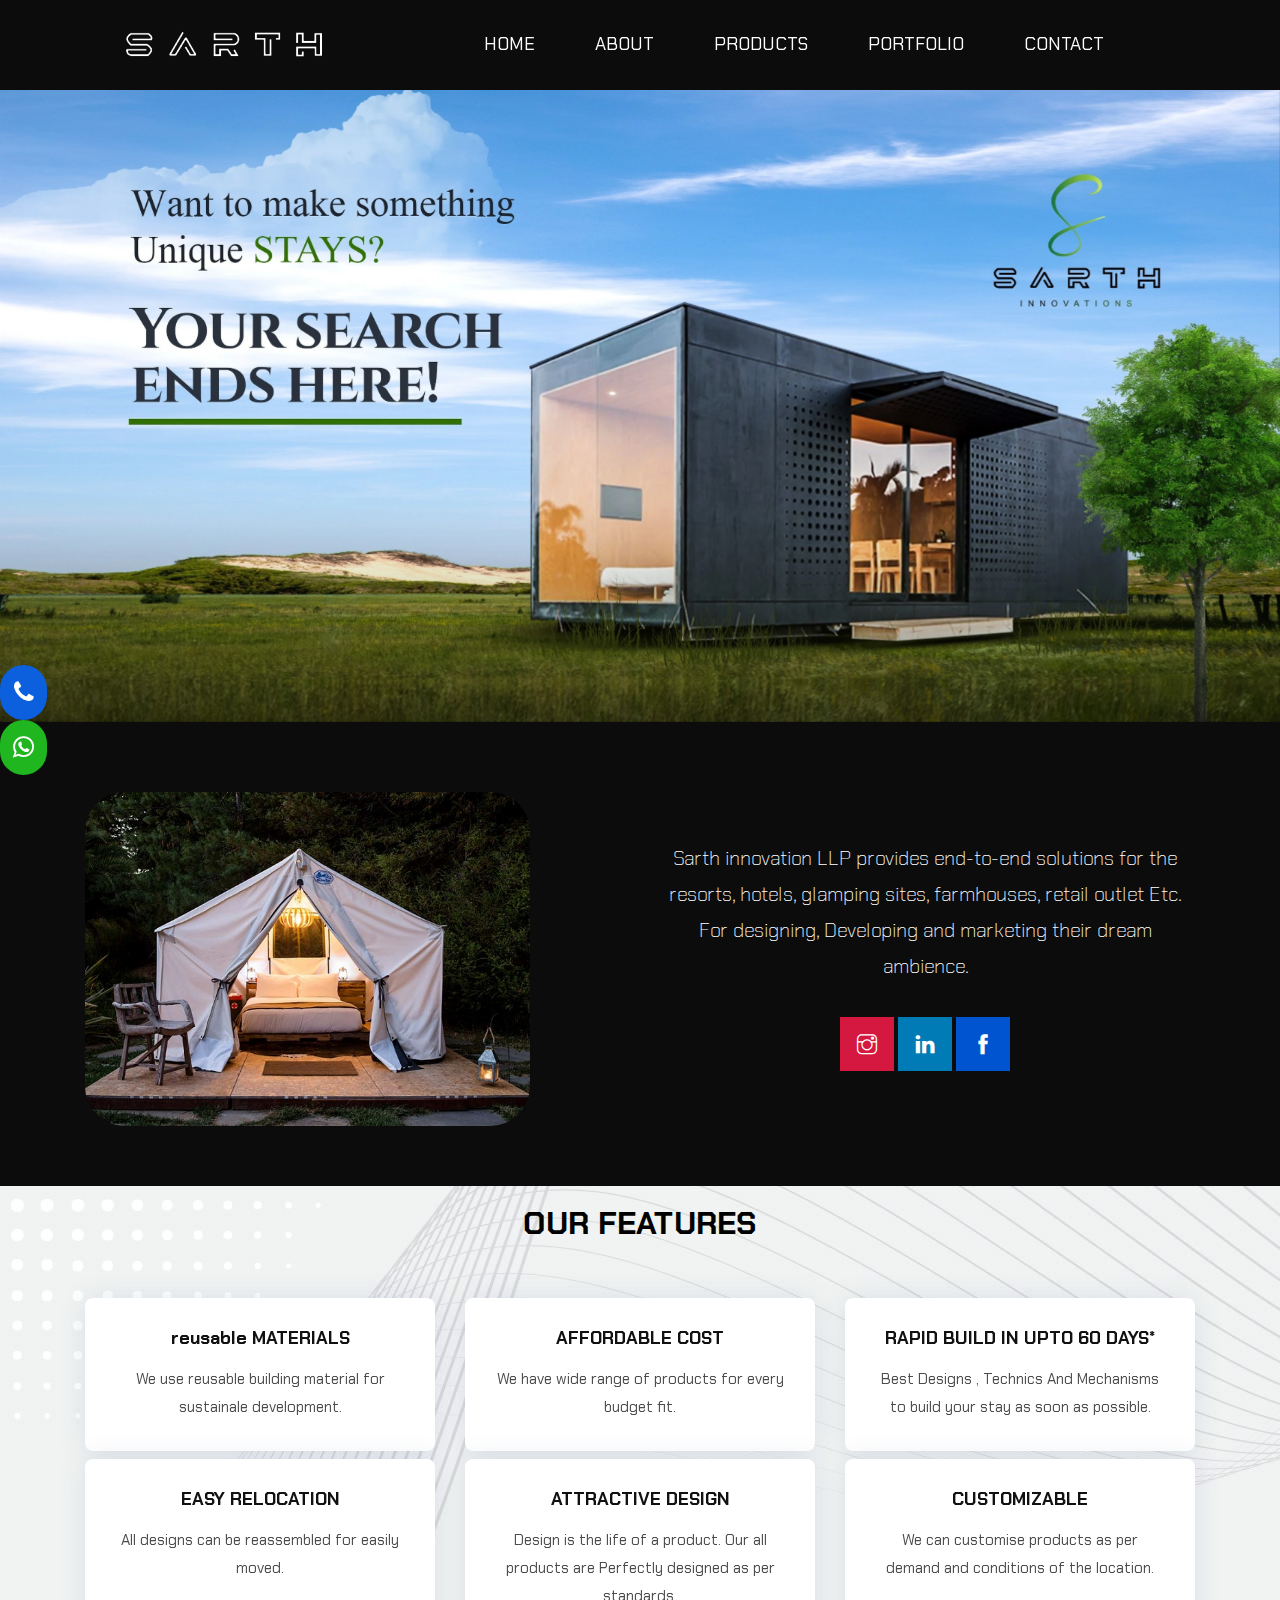
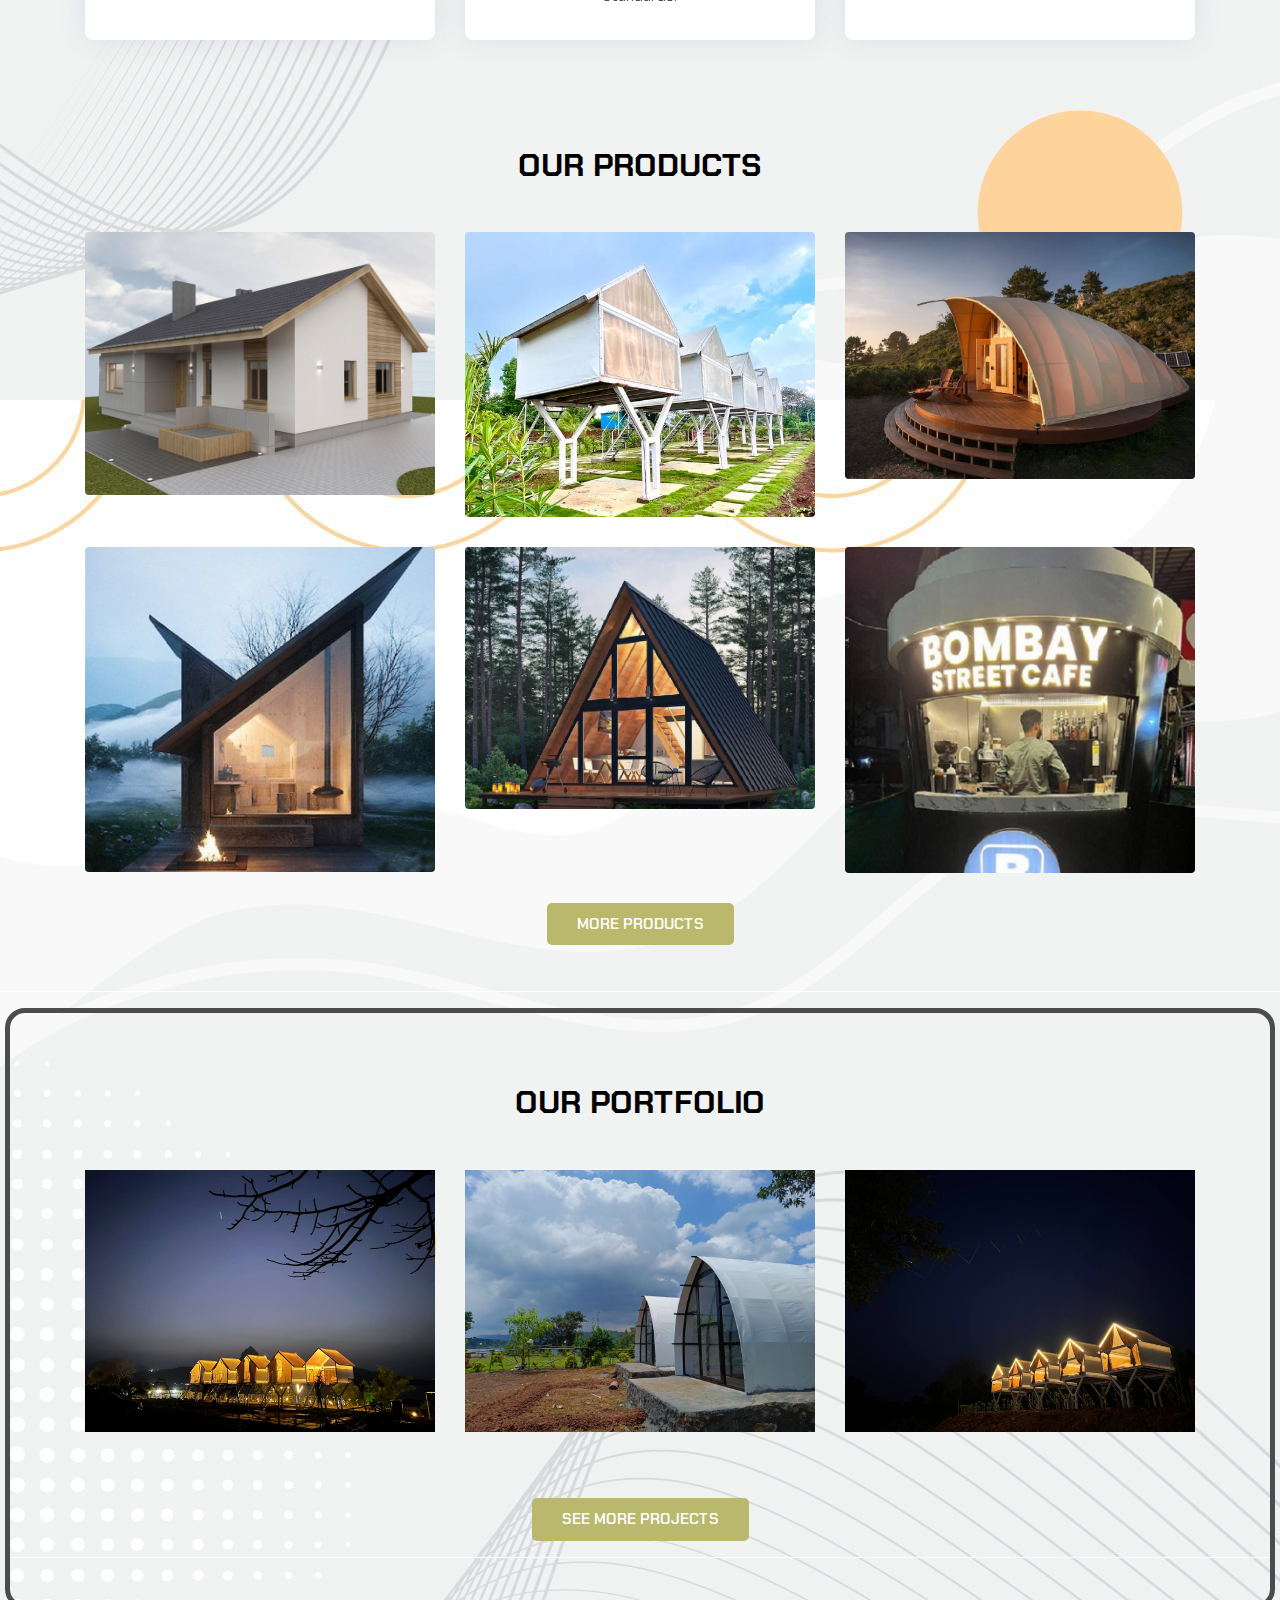
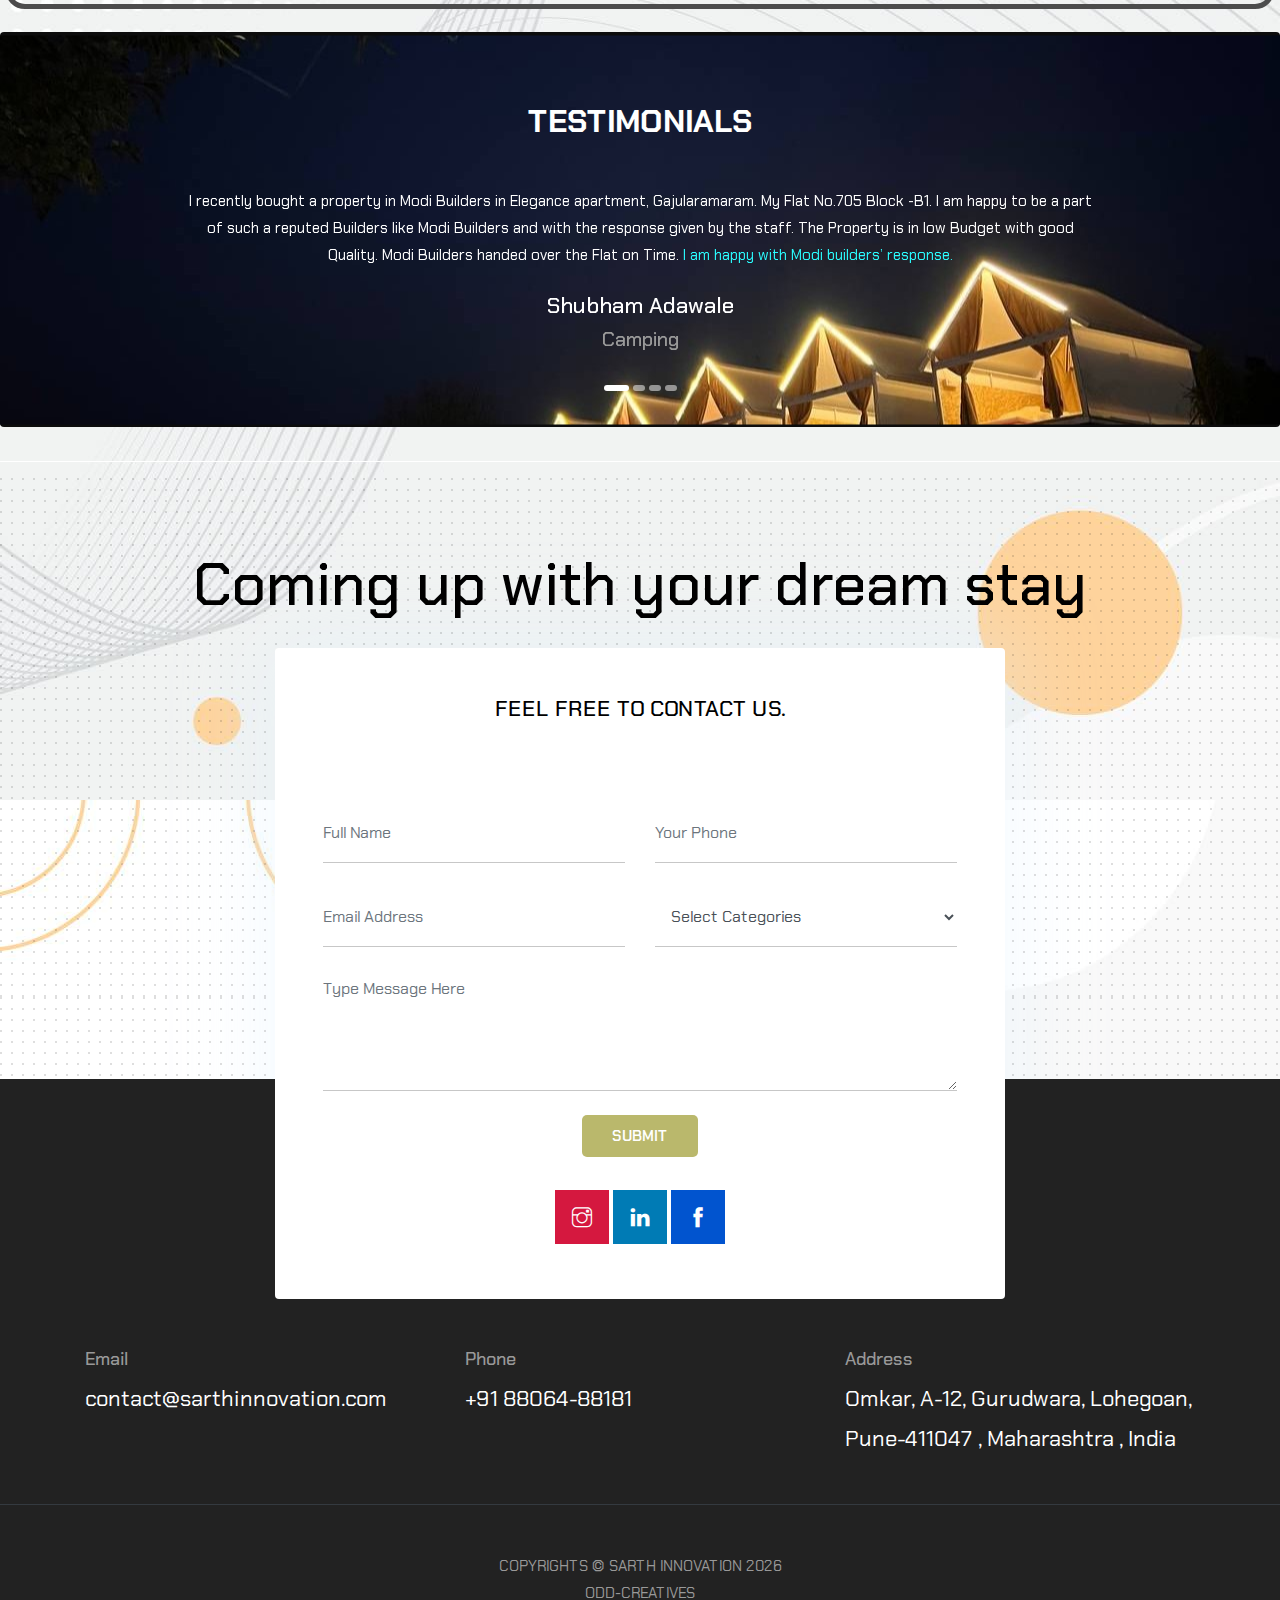
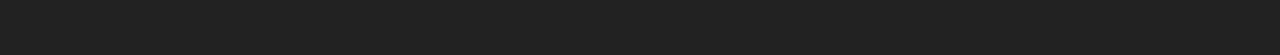
==== commit c5970c7b: "saurabh update" ====
--- a/index.html
+++ b/index.html
@@ -9,7 +9,7 @@
   <!-- Basic Page Needs
   ================================================== -->
   <meta charset="utf-8">
-  <title>SARTH innovation</title>
+  <title>SARTH INNOVATION</title>
 
   <!-- Mobile Specific Metas
   ================================================== -->
@@ -232,7 +232,7 @@
           <div class="icon-box text-center " data-aos="fade-up" data-aos-delay="100">
             <!-- <div class="icon"><i class="bx bxl-dribbble"></i></div> -->
             <h4 class="title"><a>reusable MATERIALS</a></h4>
-            <p class="description">We use reusable building for sustainale development.</p>
+            <p class="description">We use reusable building material for sustainale development.</p>
           </div>
         </div>
 
@@ -262,7 +262,7 @@
           <div class="icon-box text-center" data-aos="fade-up" data-aos-delay="100">
             <!-- <div class="icon"><i class="bx bxl-dribbble"></i></div> -->
             <h4 class="title"><a>EASY RELOCATION</a></h4>
-            <p class="description">All designs can be reassembled for easily move.
+            <p class="description">All designs can be reassembled for easily moved.
             </p>
           </div>
         </div>
--- a/css/style.css
+++ b/css/style.css
@@ -125,7 +125,7 @@
 }
 
 .btn-primary {
-  background: #396b46;
+  background: #BAB86C;
   color: #fff;
 }
 
@@ -1062,8 +1062,8 @@
   padding: 13px;
   transition: all 0.3s ease;
   color: white;
-  font-size: 20px;
-  height: 47px;
+  font-size: 25px;
+  height: 55px;
 }
 
 /* Style the social media icons with color, if you want */
@@ -1074,11 +1074,14 @@
 .phone {
   background: #0c60dd;
   color: white;
+  border-radius: 25px;
 }
 
 .whatsapp {
   background: #0dd828;
   color: white;
+  border-radius: 25px;
+
 }
 
 
@@ -1524,7 +1527,7 @@
   display: inline-block;
   margin: 20px 0 50px;
   width: 100%;
-  border-bottom: 3px solid #ffb600;
+  border-bottom: 3px solid #BAB86C;
 }
 
 .shuffle-btn-group label {
@@ -2018,6 +2021,6 @@
 }
 
 .ti-instagram {
-  background: #d5183f;
+  background: #c84470;
   color: white;
 }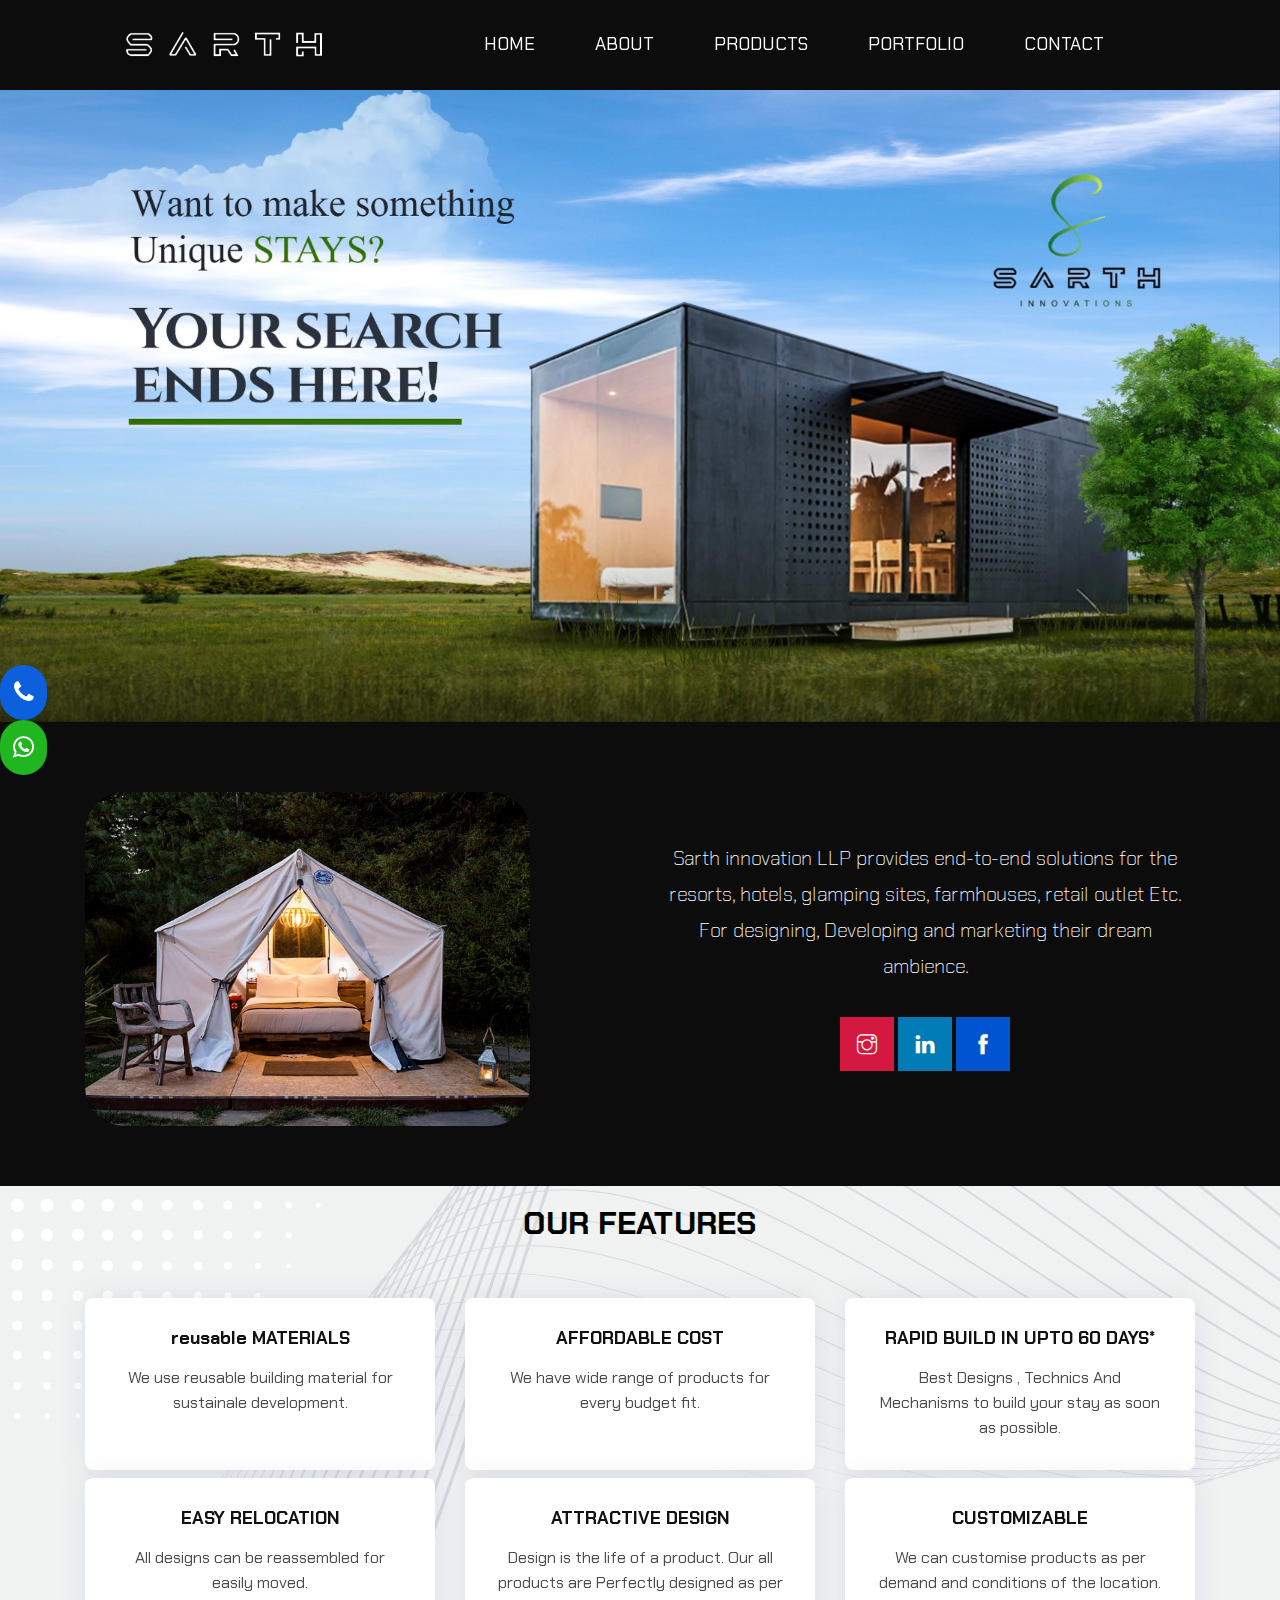
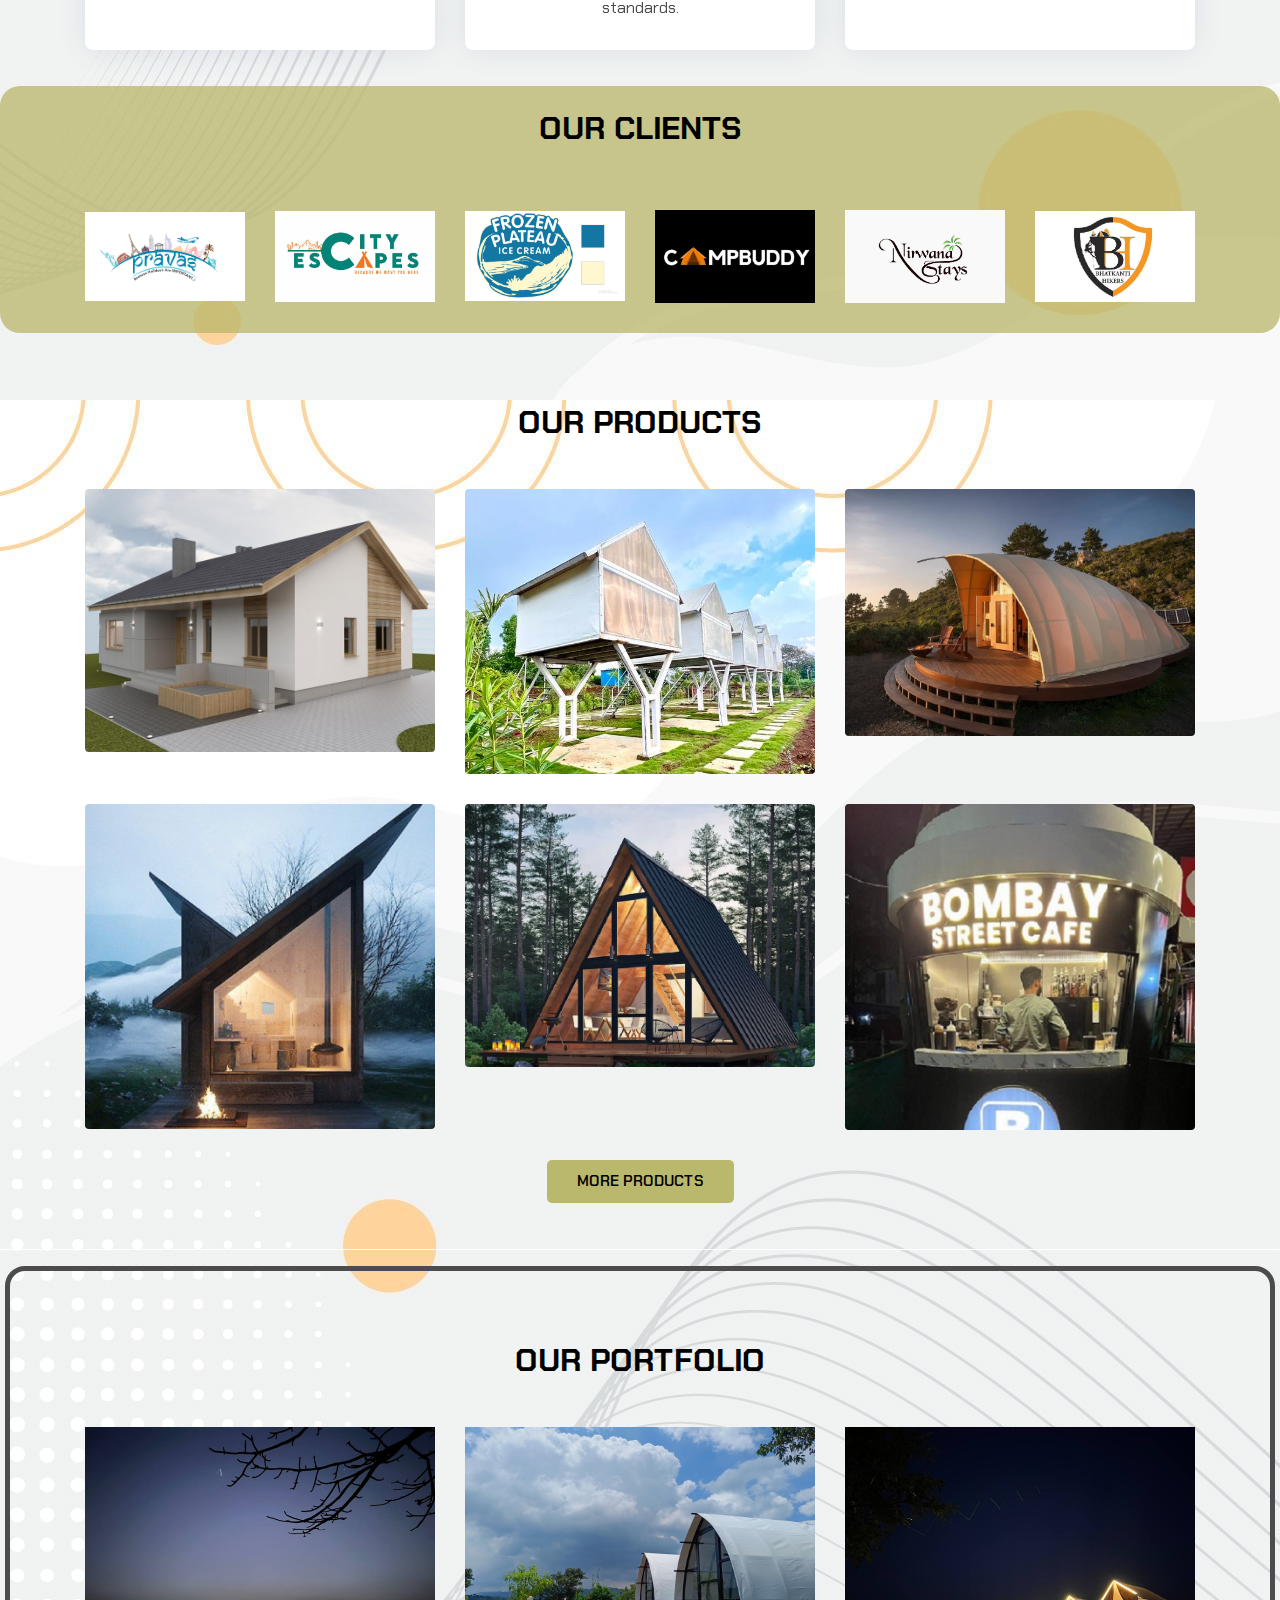
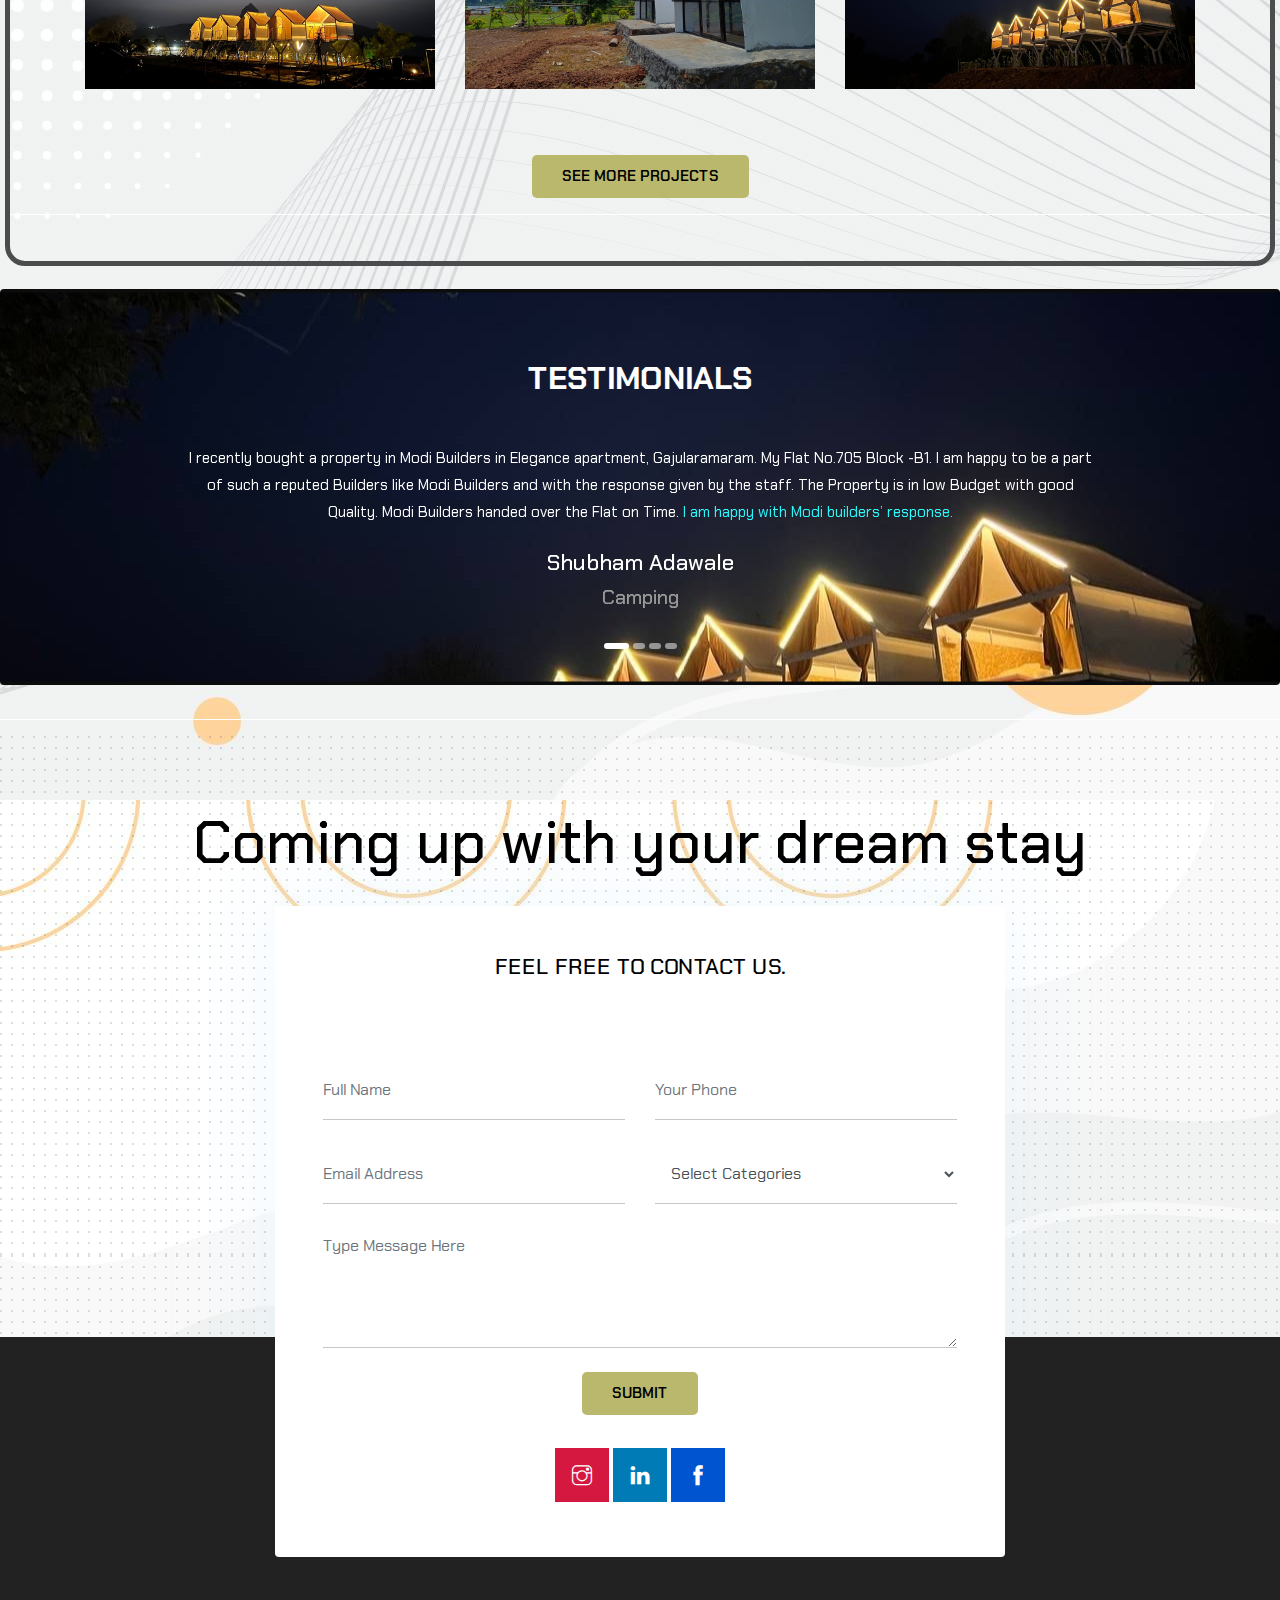
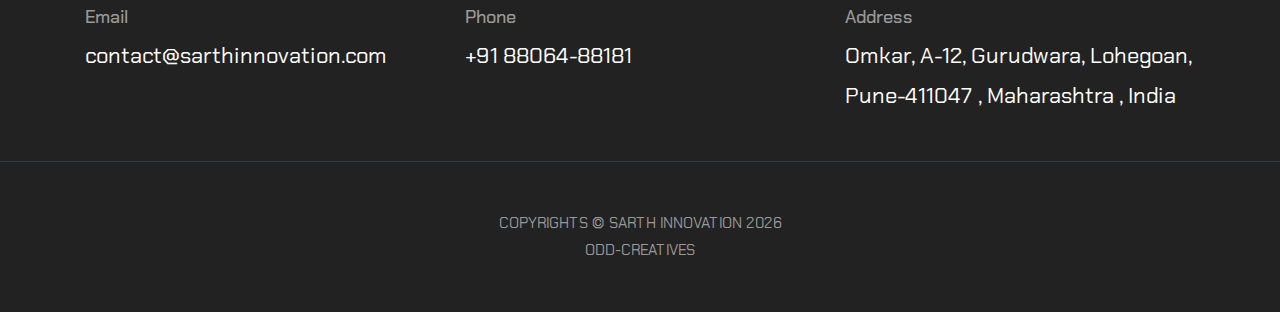
==== commit ee407bc6: "2s" ====
--- a/index.html
+++ b/index.html
@@ -293,6 +293,48 @@
   <!-- ======= About Section ======= -->
 
   <br> <br>
+
+    <!-- ======= Clients Section ======= -->
+    <section id="clients" class="clients section-bg bg-clients ">
+      <div class="container" data-aos="zoom-in">
+
+
+        <div class="row">
+
+          <div class="col-12 text-center section-title mt-2">
+            <h2 class="section-title">OUR CLIENTS</h2>
+          </div>
+
+          <div class="col-lg-2 col-md-4 col-6 d-flex align-items-center justify-content-center">
+            <img src="images/clients-logo/pravas.png" class="img-fluid" alt="">
+          </div>
+
+          <div class="col-lg-2 col-md-4 col-6 d-flex align-items-center justify-content-center">
+            <img src="images/clients-logo/city express.jpg" class="img-fluid" alt="">
+          </div>
+
+          <div class="col-lg-2 col-md-4 col-6 d-flex align-items-center justify-content-center">
+            <img src="images/clients-logo/frozen_plato.jpg" class="img-fluid" alt="">
+          </div>
+
+
+          <div class="col-lg-2 col-md-4 col-6 d-flex align-items-center justify-content-center">
+            <img src="images/clients-logo/campbuddy.jpg" class="img-fluid" alt="">
+          </div>
+
+          <div class="col-lg-2 col-md-4 col-6 d-flex align-items-center justify-content-center">
+            <img src="images/clients-logo/nirvana.jpg" class="img-fluid" alt="">
+          </div>
+
+          <div class="col-lg-2 col-md-4 col-6 d-flex align-items-center justify-content-center">
+            <img src="images/clients-logo/bhatkanti.jpg" class="img-fluid" alt="">
+          </div>
+
+        </div>
+
+      </div>
+    </section><!-- End Clients Section -->
+
 
   <!-- PRODUCTS -->
   <section class="section">
--- a/css/style.css
+++ b/css/style.css
@@ -126,15 +126,17 @@
 
 .btn-primary {
   background: #BAB86C;
-  color: #fff;
+  color: rgb(0, 0, 0);
 }
 
 .btn-primary:active {
   background: #0f0f10 !important;
+  color: white;
 }
 
 .btn-primary:hover {
   background: #0f0f10;
+  color: white;
 }
 
 .btn-primary.focus,
@@ -1289,8 +1291,8 @@
 }
 
 .featured-services .description {
-  font-size: 15px;
-  line-height: 28px;
+  font-size: 1.02rem;
+  line-height: 25px;
   margin-bottom: 0;
 }
 
@@ -2023,4 +2025,38 @@
 .ti-instagram {
   background: #c84470;
   color: white;
+}
+
+
+
+
+
+/*--------------------------------------------------------------
+# Clients
+--------------------------------------------------------------*/
+.clients {
+  padding: 15px 0;
+  text-align: center;
+  border-radius: 20px;
+}
+
+.clients img {
+  max-width: 100%;
+  transition: all 0.4s ease-in-out;
+  display: inline-block;
+  padding: 15px 0;
+}
+
+.clients img:hover {
+  transform: scale(1.15);
+}
+
+@media (max-width: 768px) {
+  .clients img {
+    max-width: 40%;
+  }
+}
+
+.bg-clients{
+  background-color: #bab76cc4;
 }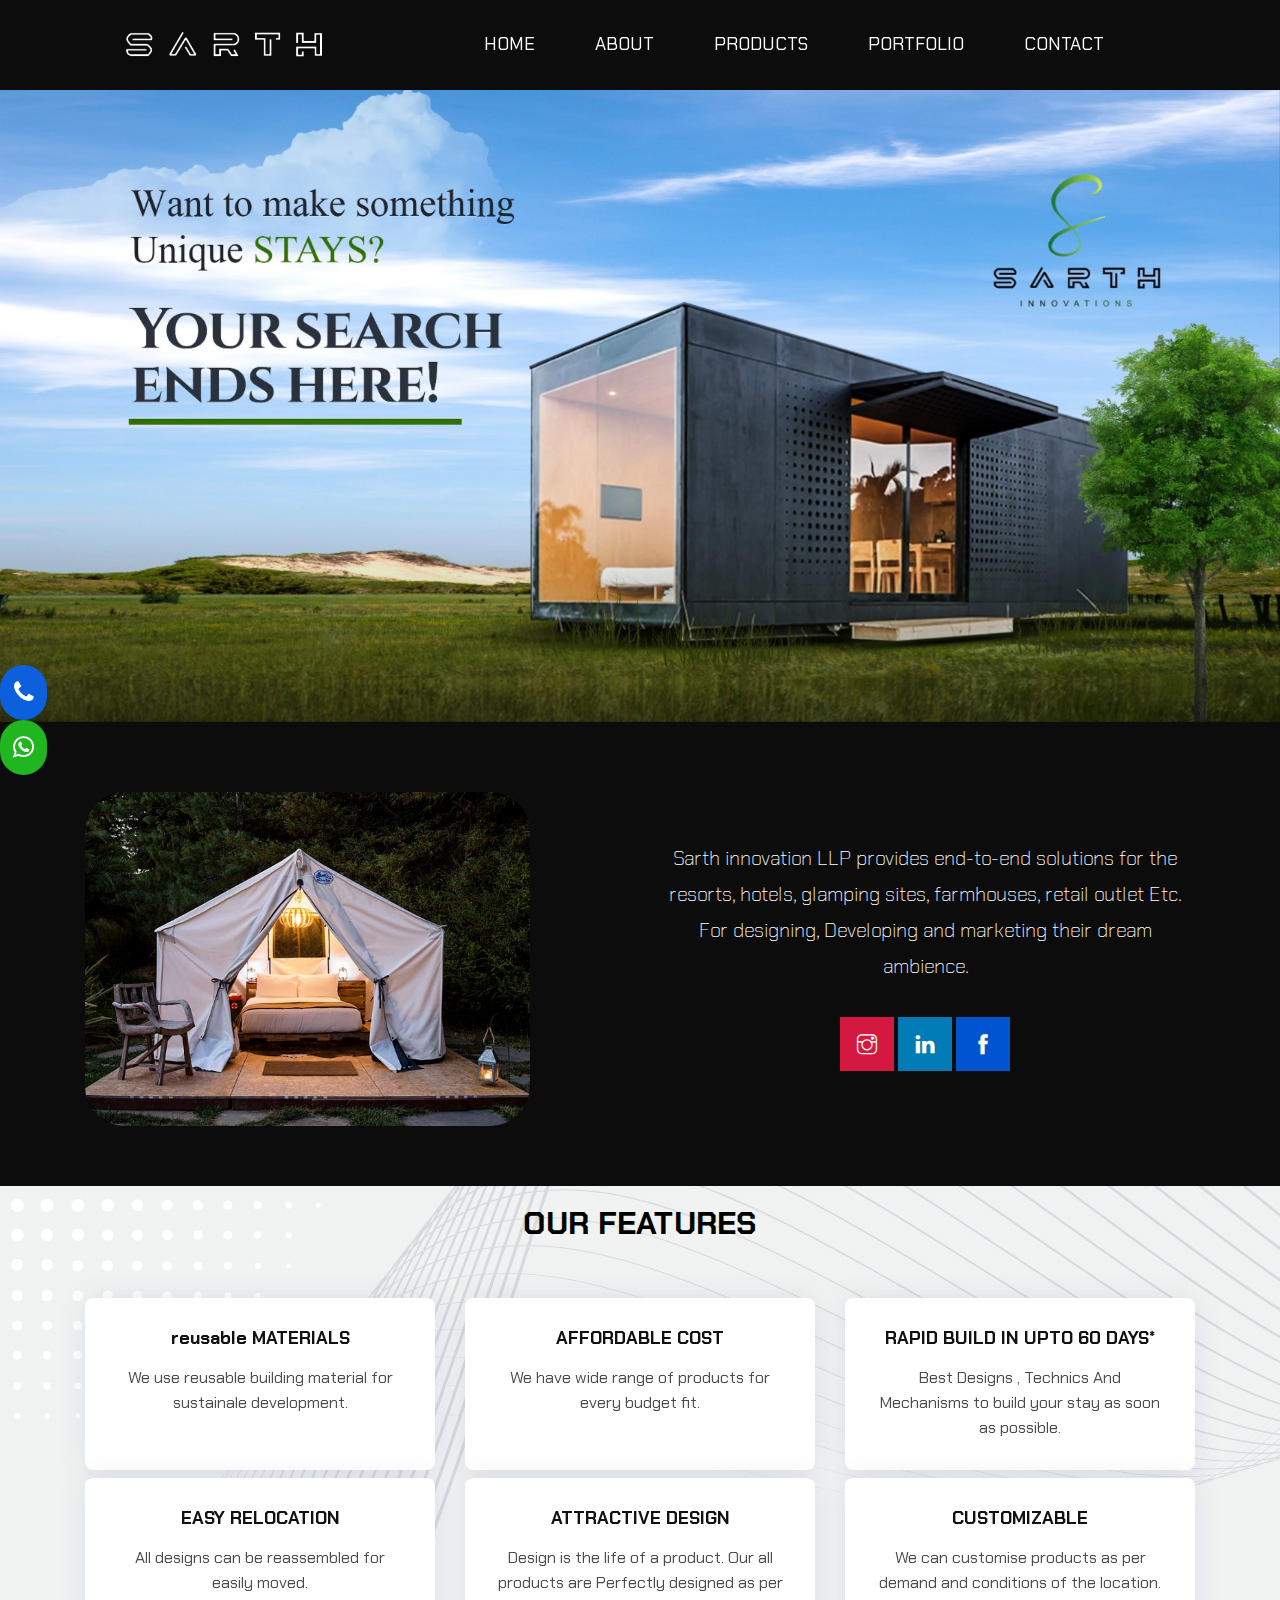
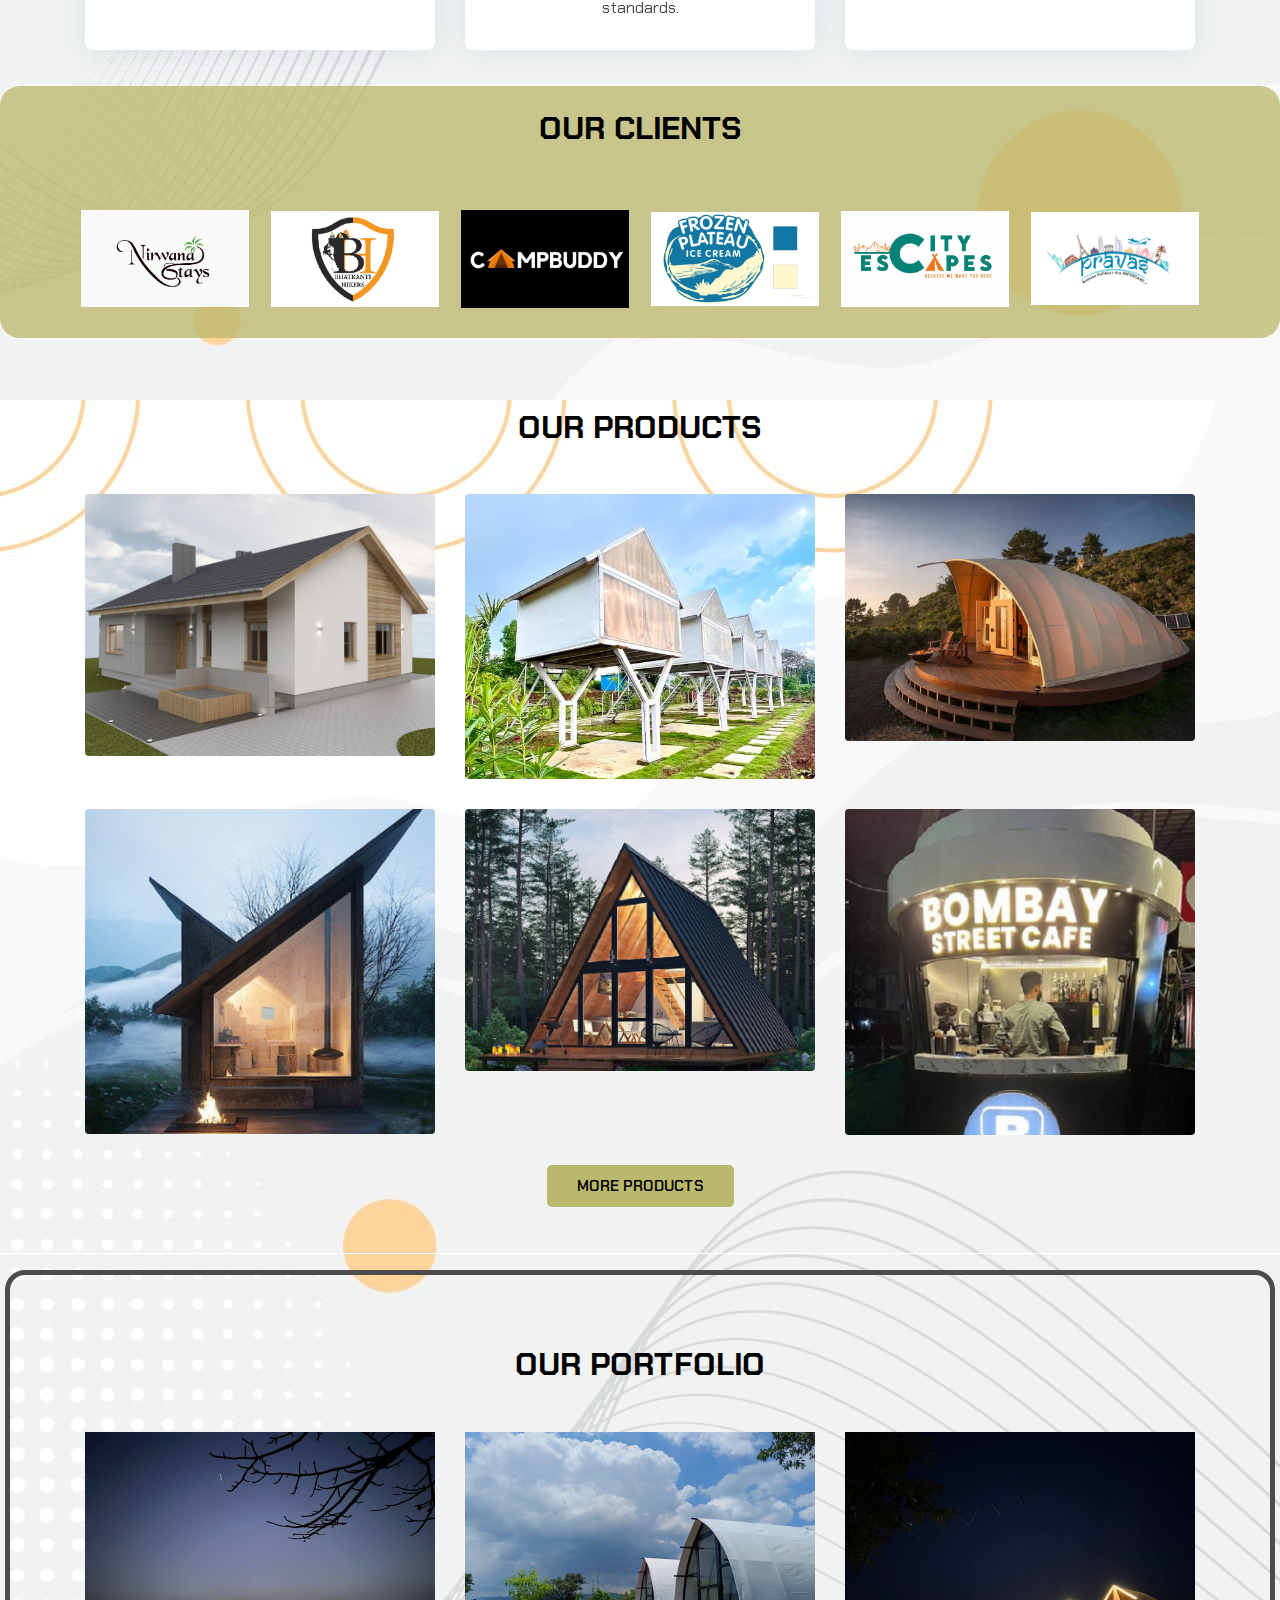
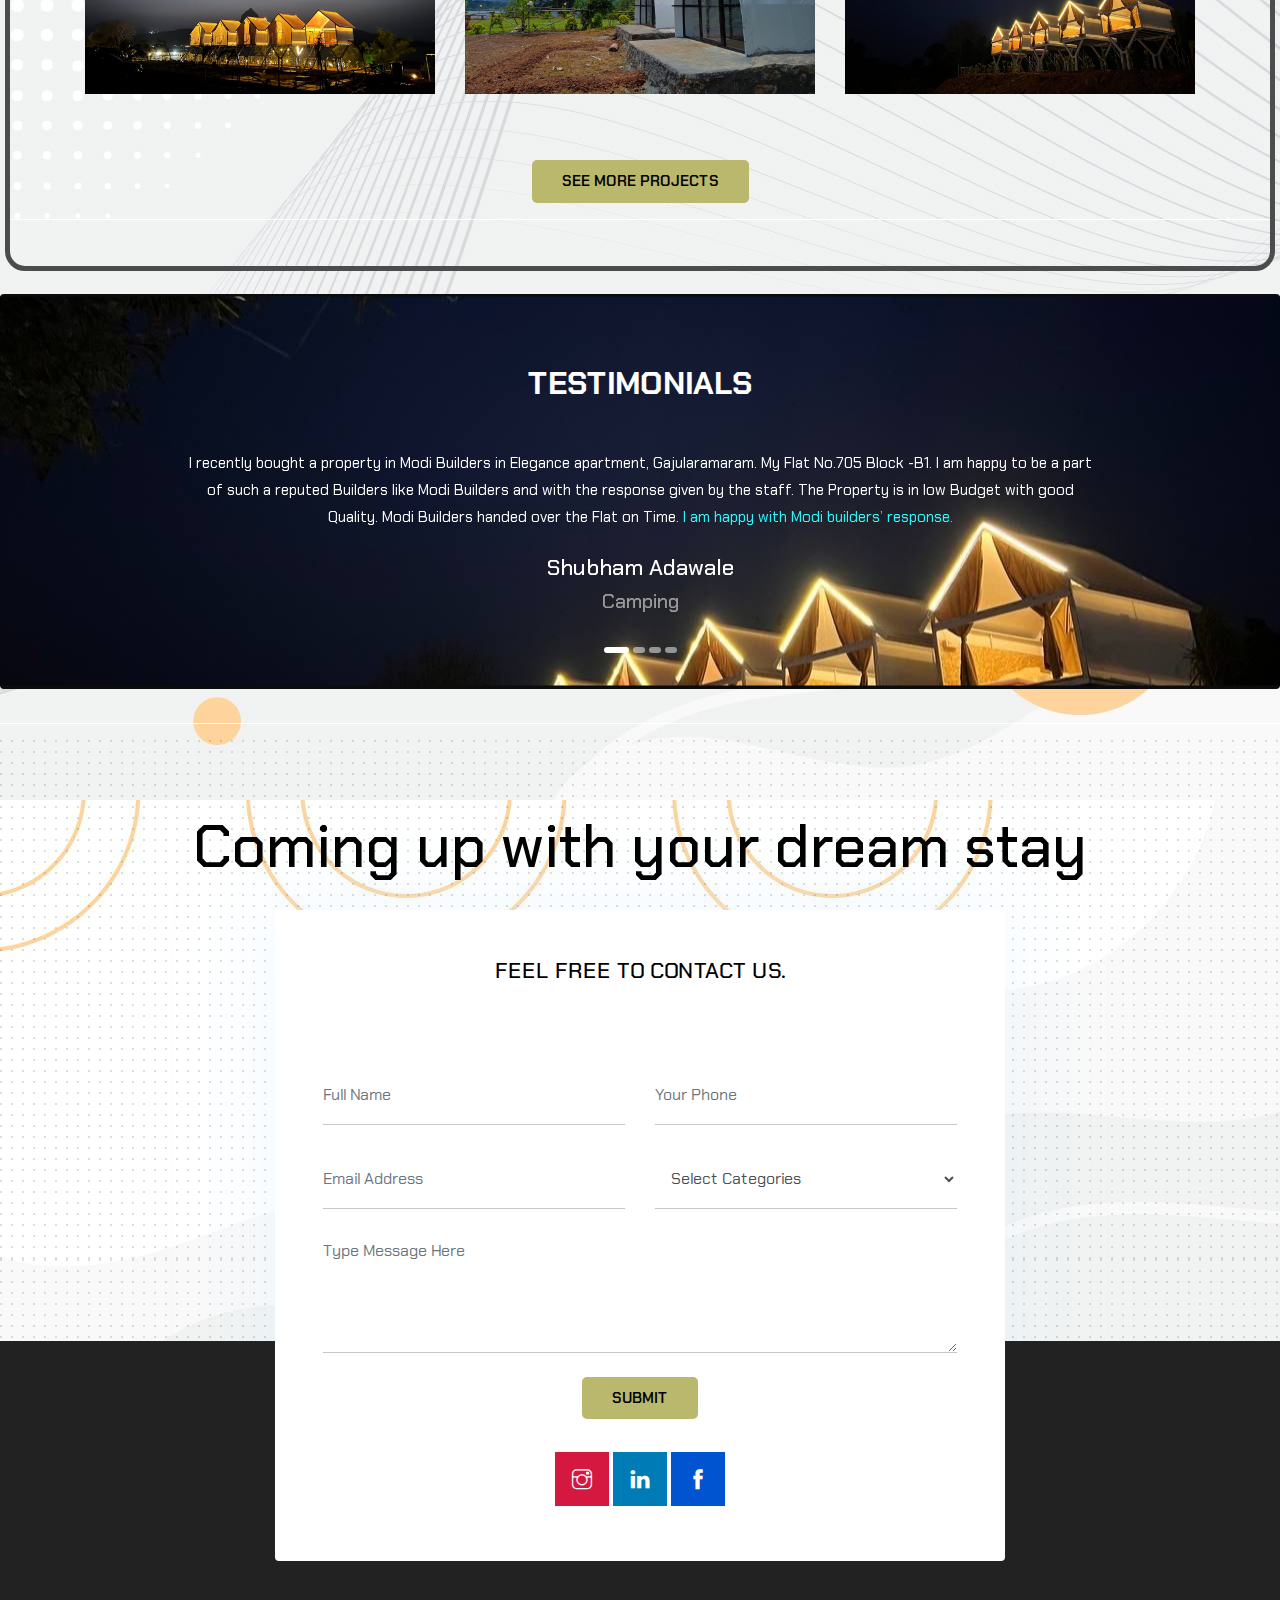
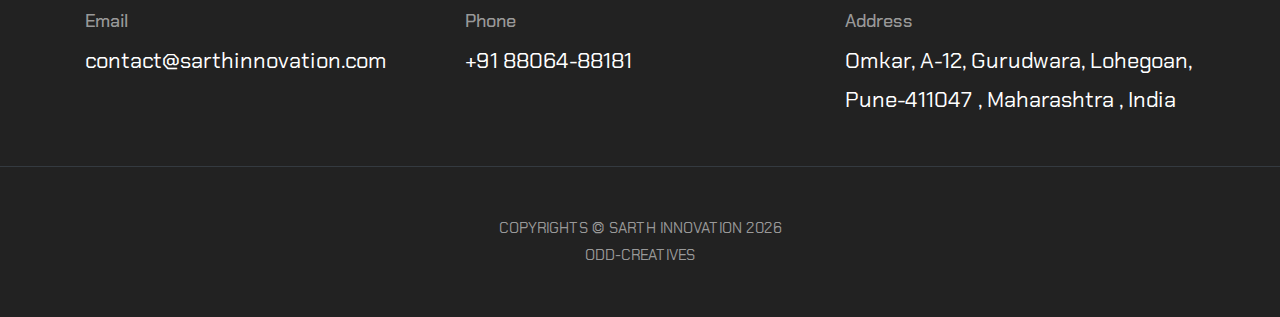
==== commit 60f100f0: "3s" ====
--- a/index.html
+++ b/index.html
@@ -305,31 +305,32 @@
             <h2 class="section-title">OUR CLIENTS</h2>
           </div>
 
+
+          <div class="col-lg-2 col-md-4 col-6 d-flex align-items-center justify-content-center">
+            <img src="images/clients-logo/nirvana.jpg" class="img-fluid" alt="">
+          </div>
+
+          <div class="col-lg-2 col-md-4 col-6 d-flex align-items-center justify-content-center">
+            <img src="images/clients-logo/bhatkanti.jpg" class="img-fluid" alt="">
+          </div>
+
+
+          <div class="col-lg-2 col-md-4 col-6 d-flex align-items-center justify-content-center">
+            <img src="images/clients-logo/campbuddy.jpg" class="img-fluid" alt="">
+          </div>
+
+
+          <div class="col-lg-2 col-md-4 col-6 d-flex align-items-center justify-content-center">
+            <img src="images/clients-logo/frozen_plato.jpg" class="img-fluid" alt="">
+          </div>
+
+          <div class="col-lg-2 col-md-4 col-6 d-flex align-items-center justify-content-center">
+            <img src="images/clients-logo/city express.jpg" class="img-fluid" alt="">
+          </div>
+
           <div class="col-lg-2 col-md-4 col-6 d-flex align-items-center justify-content-center">
             <img src="images/clients-logo/pravas.png" class="img-fluid" alt="">
           </div>
-
-          <div class="col-lg-2 col-md-4 col-6 d-flex align-items-center justify-content-center">
-            <img src="images/clients-logo/city express.jpg" class="img-fluid" alt="">
-          </div>
-
-          <div class="col-lg-2 col-md-4 col-6 d-flex align-items-center justify-content-center">
-            <img src="images/clients-logo/frozen_plato.jpg" class="img-fluid" alt="">
-          </div>
-
-
-          <div class="col-lg-2 col-md-4 col-6 d-flex align-items-center justify-content-center">
-            <img src="images/clients-logo/campbuddy.jpg" class="img-fluid" alt="">
-          </div>
-
-          <div class="col-lg-2 col-md-4 col-6 d-flex align-items-center justify-content-center">
-            <img src="images/clients-logo/nirvana.jpg" class="img-fluid" alt="">
-          </div>
-
-          <div class="col-lg-2 col-md-4 col-6 d-flex align-items-center justify-content-center">
-            <img src="images/clients-logo/bhatkanti.jpg" class="img-fluid" alt="">
-          </div>
-
         </div>
 
       </div>
--- a/css/style.css
+++ b/css/style.css
@@ -2041,7 +2041,7 @@
 }
 
 .clients img {
-  max-width: 100%;
+  max-width: 105%;
   transition: all 0.4s ease-in-out;
   display: inline-block;
   padding: 15px 0;
@@ -2053,7 +2053,7 @@
 
 @media (max-width: 768px) {
   .clients img {
-    max-width: 40%;
+    max-width: 100%;
   }
 }
 
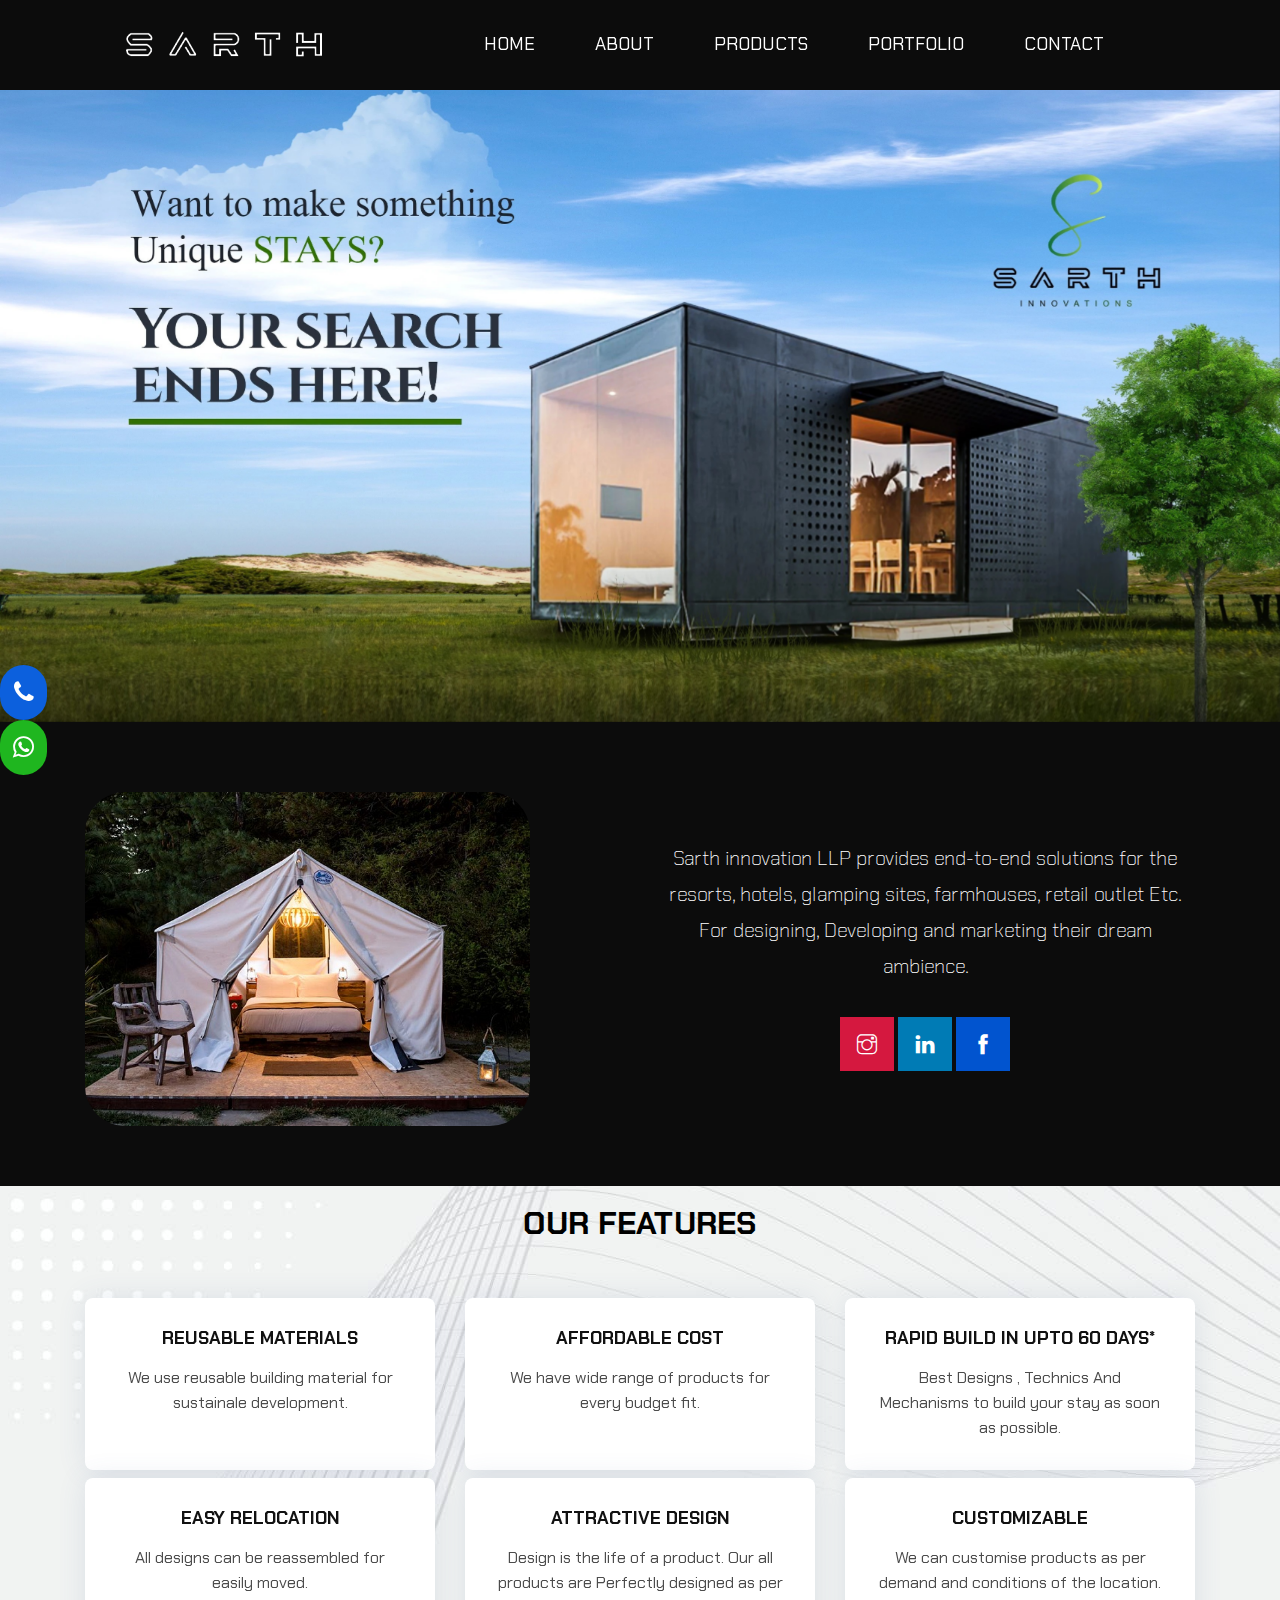
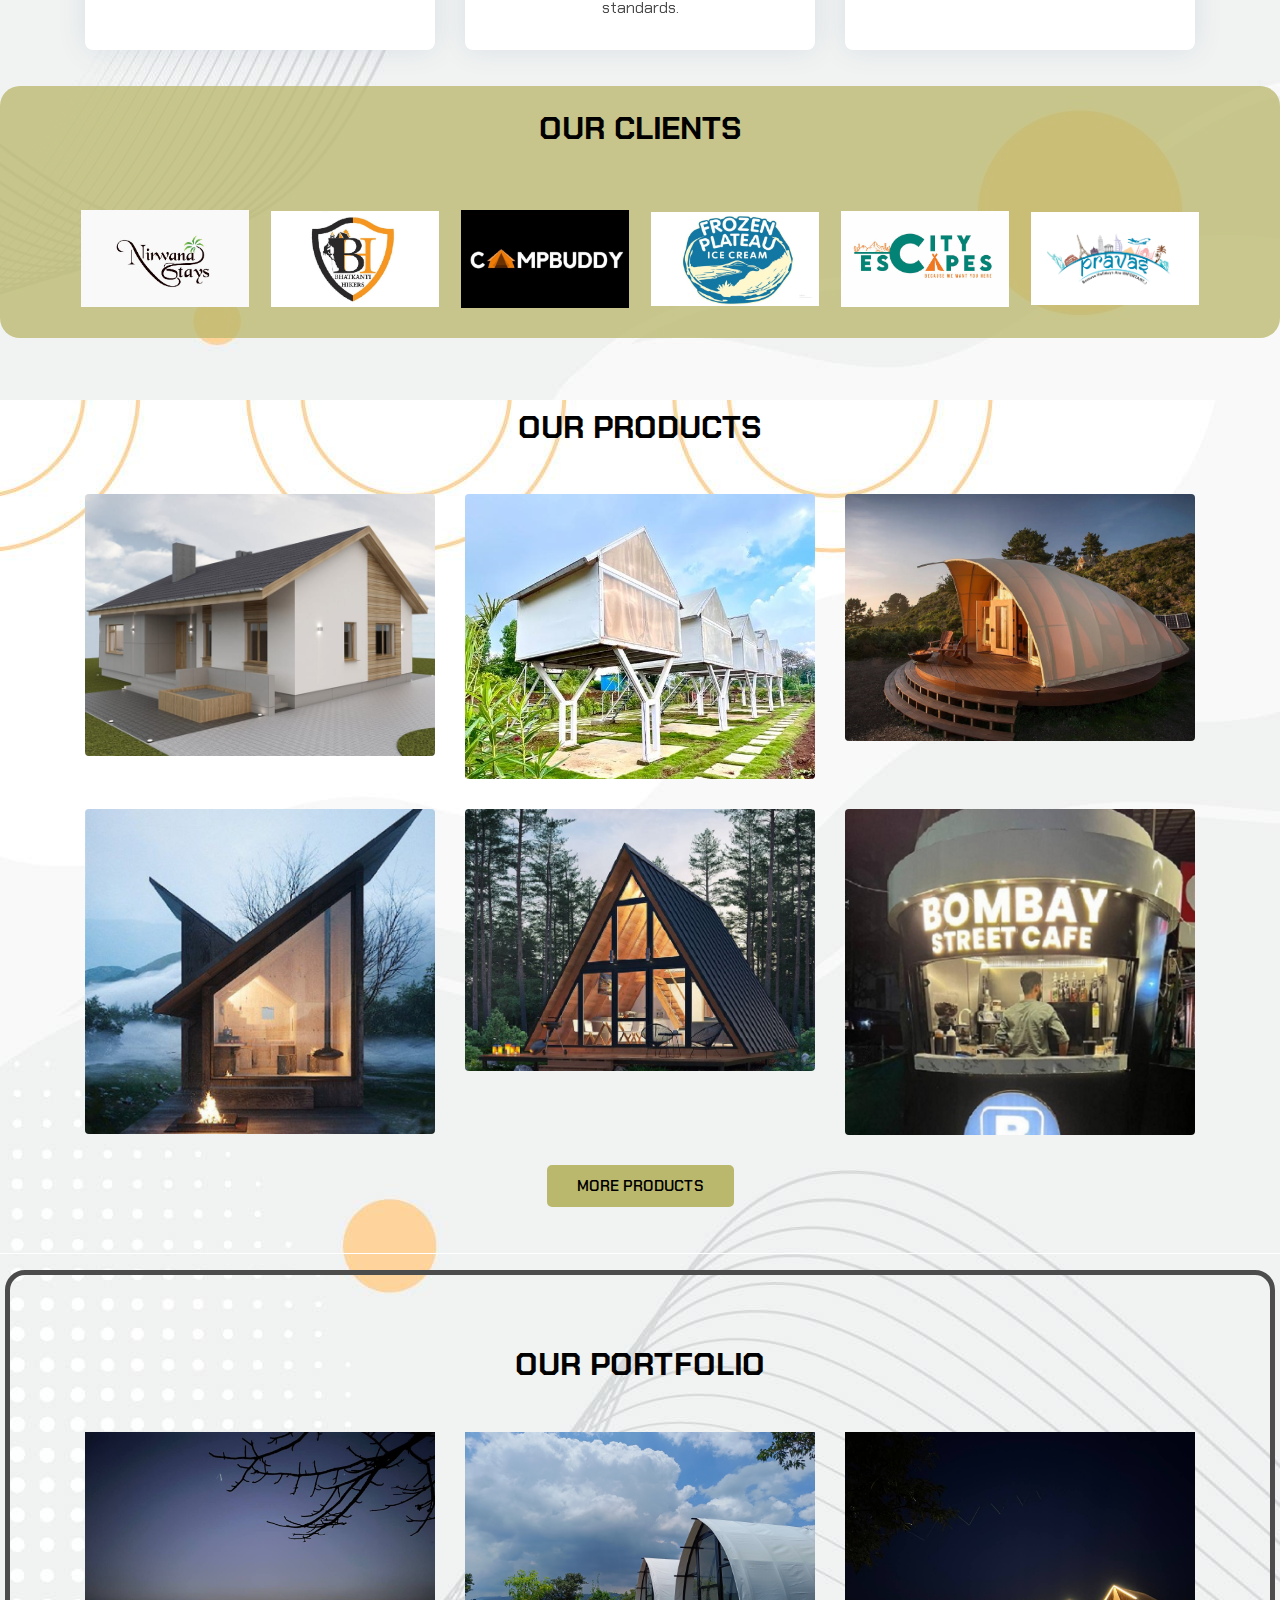
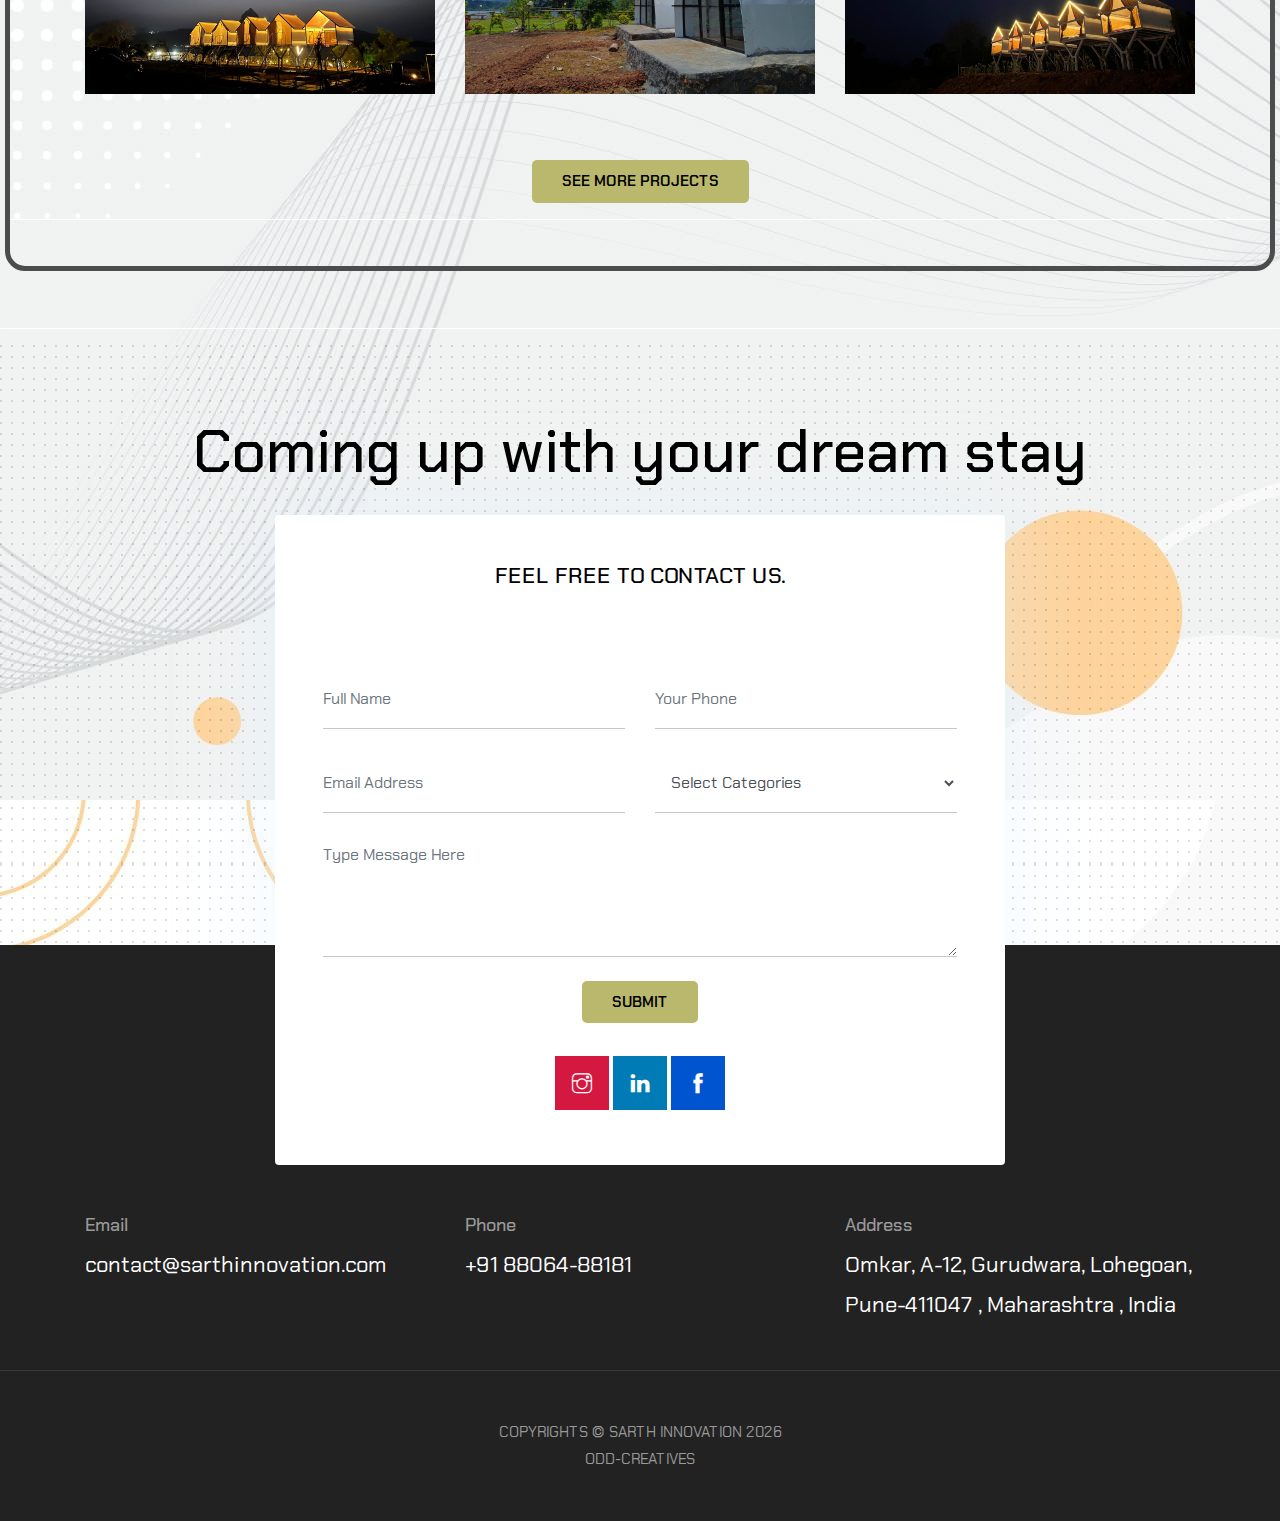
==== commit a27054c1: "New Updates By Sourabh" ====
--- a/index.html
+++ b/index.html
@@ -231,7 +231,7 @@
         <div class="col-md-6 col-lg-4 d-flex align-items-stretch mb-2  mb-lg-0 mt-2">
           <div class="icon-box text-center " data-aos="fade-up" data-aos-delay="100">
             <!-- <div class="icon"><i class="bx bxl-dribbble"></i></div> -->
-            <h4 class="title"><a>reusable MATERIALS</a></h4>
+            <h4 class="title"><a>REUSABLE MATERIALS</a></h4>
             <p class="description">We use reusable building material for sustainale development.</p>
           </div>
         </div>
@@ -294,47 +294,48 @@
 
   <br> <br>
 
-    <!-- ======= Clients Section ======= -->
-    <section id="clients" class="clients section-bg bg-clients ">
-      <div class="container" data-aos="zoom-in">
-
-
-        <div class="row">
-
-          <div class="col-12 text-center section-title mt-2">
-            <h2 class="section-title">OUR CLIENTS</h2>
-          </div>
-
-
-          <div class="col-lg-2 col-md-4 col-6 d-flex align-items-center justify-content-center">
-            <img src="images/clients-logo/nirvana.jpg" class="img-fluid" alt="">
-          </div>
-
-          <div class="col-lg-2 col-md-4 col-6 d-flex align-items-center justify-content-center">
-            <img src="images/clients-logo/bhatkanti.jpg" class="img-fluid" alt="">
-          </div>
-
-
-          <div class="col-lg-2 col-md-4 col-6 d-flex align-items-center justify-content-center">
-            <img src="images/clients-logo/campbuddy.jpg" class="img-fluid" alt="">
-          </div>
-
-
-          <div class="col-lg-2 col-md-4 col-6 d-flex align-items-center justify-content-center">
-            <img src="images/clients-logo/frozen_plato.jpg" class="img-fluid" alt="">
-          </div>
-
-          <div class="col-lg-2 col-md-4 col-6 d-flex align-items-center justify-content-center">
-            <img src="images/clients-logo/city express.jpg" class="img-fluid" alt="">
-          </div>
-
-          <div class="col-lg-2 col-md-4 col-6 d-flex align-items-center justify-content-center">
-            <img src="images/clients-logo/pravas.png" class="img-fluid" alt="">
-          </div>
-        </div>
-
-      </div>
-    </section><!-- End Clients Section -->
+  <!-- ======= Clients Section ======= -->
+  <section id="clients" class="clients section-bg bg-clients ">
+    <div class="container" data-aos="zoom-in">
+
+
+      <div class="row">
+
+        <div class="col-12 text-center section-title mt-2">
+          <h2 class="section-title">OUR CLIENTS</h2>
+        </div>
+
+
+        <div class="col-lg-2 col-md-4 col-6 d-flex align-items-center justify-content-center">
+          <img src="images/clients-logo/nirvana.jpg" class="img-fluid" alt="">
+        </div>
+
+        <div class="col-lg-2 col-md-4 col-6 d-flex align-items-center justify-content-center">
+          <img src="images/clients-logo/bhatkanti.jpg" class="img-fluid" alt="">
+        </div>
+
+
+        <div class="col-lg-2 col-md-4 col-6 d-flex align-items-center justify-content-center">
+          <img src="images/clients-logo/campbuddy.jpg" class="img-fluid" alt="">
+        </div>
+
+
+        <div class="col-lg-2 col-md-4 col-6 d-flex align-items-center justify-content-center">
+          <img src="images/clients-logo/frozen_plato.jpg" class="img-fluid" alt="">
+        </div>
+
+        <div class="col-lg-2 col-md-4 col-6 d-flex align-items-center justify-content-center">
+          <img src="images/clients-logo/city express.jpg" class="img-fluid" alt="">
+        </div>
+
+        <div class="col-lg-2 col-md-4 col-6 d-flex align-items-center justify-content-center">
+          <img src="images/clients-logo/pravas.png" class="img-fluid" alt="">
+        </div>
+      </div>
+
+    </div>
+  </section>
+  <!-- End Clients Section -->
 
 
   <!-- PRODUCTS -->
@@ -533,7 +534,7 @@
             <div class="product-info-mobile">
               <h5 class="product-name">GLAMPING</h5>
               <div class="product-price">
-                <p>Panshet</p>
+                <p>PANSHET</p>
               </div>
             </div>
           </div>
@@ -582,85 +583,67 @@
   <br>
 
   <!-- testimonial -->
-  <section class="section bg-primary position-relative testimonial-bg-shapes rounded"
+  <!-- <section class="section bg-primary position-relative testimonial-bg-shapes rounded"
     style="background-image: './images/test.png';">
     <div class="container">
       <div class="row">
-        <!-- <div class="col-12 text-center">
-          <h2 class="section-title text-white mb-5">Testimonials</h2>
-        </div> -->
         <div class="col-12 text-center section-title">
           <h2 class="section-title text-white">Testimonials</h2>
         </div>
         <div class="col-lg-10 mx-auto testimonial-slider">
-          <!-- slider-item -->
           <div class="text-center testimonial-content">
-            <!-- <i class="ti-quote-right text-white icon mb-4 d-inline-block"></i> -->
             <p class="text-white mb-4">I recently bought a property in Modi Builders in Elegance apartment,
               Gajularamaram. My Flat No.705 Block -B1. I am happy to be a part of such a reputed Builders like Modi
               Builders and with the response given by the staff. The Property is in low Budget with good Quality. Modi
               Builders handed over the Flat on Time.
               <strong> I am happy with Modi builders’ response.</strong>
             </p>
-            <!-- <img class="img-fluid rounded-circle mb-4 d-inline-block" src="images/testimonial/client-1.png"
-              alt="client-image"> -->
+
             <h4 class="text-white">Shubham Adawale</h4>
             <h6 class="text-light mb-4">Camping</h6>
           </div>
-          <!-- slider-item -->
-
-          <!-- slider-item -->
+
           <div class="text-center testimonial-content">
-            <!-- <i class="ti-quote-right text-white icon mb-4 d-inline-block"></i> -->
             <p class="text-white mb-4">Quality of Modi builders flats are excellent,we are happy with services at
               Emerald heights.<strong> Overall iam Satified with their services .</strong>.</p> <br><br>
-            <!-- <img class="img-fluid rounded-circle mb-4 d-inline-block" src="images/testimonial/client-1.png"
-                  alt="client-image"> -->
             <h4 class="text-white">Shreyash Lokhande</h4>
             <h6 class="text-light mb-4">Agro Tourism</h6>
             <br>
           </div>
-          <!-- slider-item -->
-
-          <!-- slider-item -->
+
           <div class="text-center testimonial-content">
-            <!-- <i class="ti-quote-right text-white icon mb-4 d-inline-block"></i> -->
             <p class="text-white mb-4">Lorem ipsum dolor sit amet, consectetur adipisicing elit, sed do eiusmod tempor
               incididunt ut labore et dolore magna aliqua. Ut enim ad minim veniam, <strong>quis nostrud exercitation
                 ullamco laboris nisi ut aliquip ex ea commodo consequat.</strong> Duis aute irure dolor in reprehenderit
               in voluptate velit esse cillum dolore eu fugiat nulla pariatur.</p>
-            <!-- <img class="img-fluid rounded-circle mb-4 d-inline-block" src="images/testimonial/client-1.png"
-              alt="client-image"> -->
+
             <h4 class="text-white">Raju Walunj</h4>
             <h6 class="text-light mb-4">CEO, Rajratna</h6>
           </div>
-          <!-- slider-item -->
-
-          <!-- slider-item -->
+
           <div class="text-center testimonial-content">
-            <!-- <i class="ti-quote-right text-white icon mb-4 d-inline-block"></i> -->
             <p class="text-white mb-4">Lorem ipsum dolor sit amet, consectetur adipisicing elit, sed do eiusmod tempor
               incididunt ut labore et dolore magna aliqua. Ut enim ad minim veniam, <strong>quis nostrud exercitation
                 ullamco laboris nisi ut aliquip ex ea commodo consequat.</strong> Duis aute irure dolor in reprehenderit
               in voluptate velit esse cillum dolore eu fugiat nulla pariatur.</p>
-            <!-- <img class="img-fluid rounded-circle mb-4 d-inline-block" src="images/testimonial/client-1.png"
-                  alt="client-image"> -->
+
             <h4 class="text-white">Tushar Thakar</h4>
             <h6 class="text-light mb-4">CEO, Pawana Camps</h6>
           </div>
-          <!-- slider-item -->
-        </div>
-      </div>
-    </div>
-    <!-- bg shapes -->
+        </div>
+      </div>
+    </div>
+
     <img src="images/test2.jpeg" alt="map" class="img-fluid bg-map">
-    <!-- <img src="images/illustrations/dots-group-v.png" alt="bg-shape" class="img-fluid bg-shape-1"> -->
+  </section> -->
+
+  <!-- /testimonial -->
+      <!-- <img src="images/illustrations/dots-group-v.png" alt="bg-shape" class="img-fluid bg-shape-1"> -->
     <!-- <img src="images/illustrations/leaf-orange.png" alt="bg-shape" class="img-fluid bg-shape-2"> -->
     <!-- <img src="images/illustrations/dots-group-sm.png" alt="bg-shape" class="img-fluid bg-shape-3"> -->
     <!-- <img src="images/illustrations/leaf-pink-round.png" alt="bg-shape" class="img-fluid bg-shape-4"> -->
     <!-- <img src="images/illustrations/leaf-cyan.png" alt="bg-shape" class="img-fluid bg-shape-5"> -->
-  </section>
-  <!-- /testimonial -->
+
 
   <br>
 
@@ -851,7 +834,7 @@
   <!-- Side Bar -->
   <div class="icon-bar over">
     <a href="tel:+918806488181" class="phone"><i class="fa fa-phone"></i></a>
-    <a href="https://wa.me/8806488181" class="whatsapp" target="_blank"><i class="fa fa-whatsapp"></i></a>
+    <a href="https://wa.me/918806488181" class="whatsapp" target="_blank"><i class="fa fa-whatsapp"></i></a>
   </div>
 
   <!-- ? -->
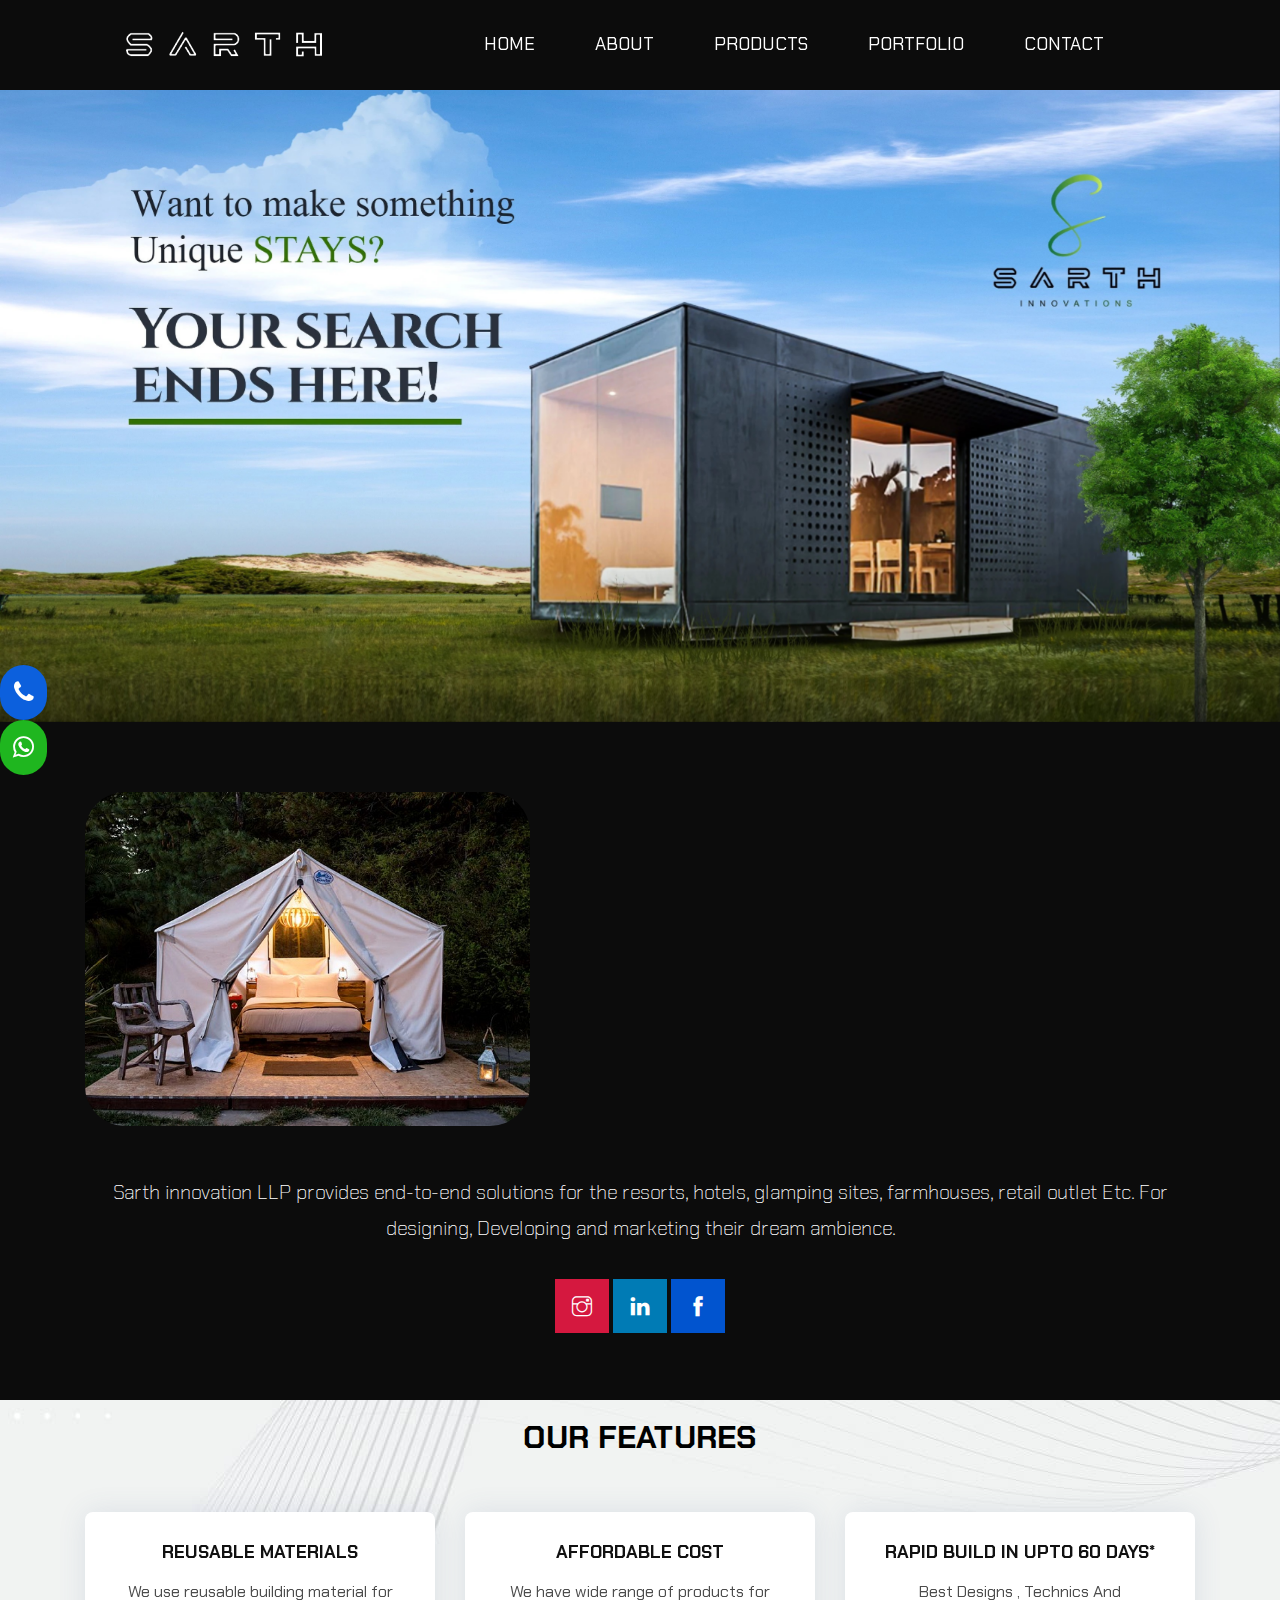
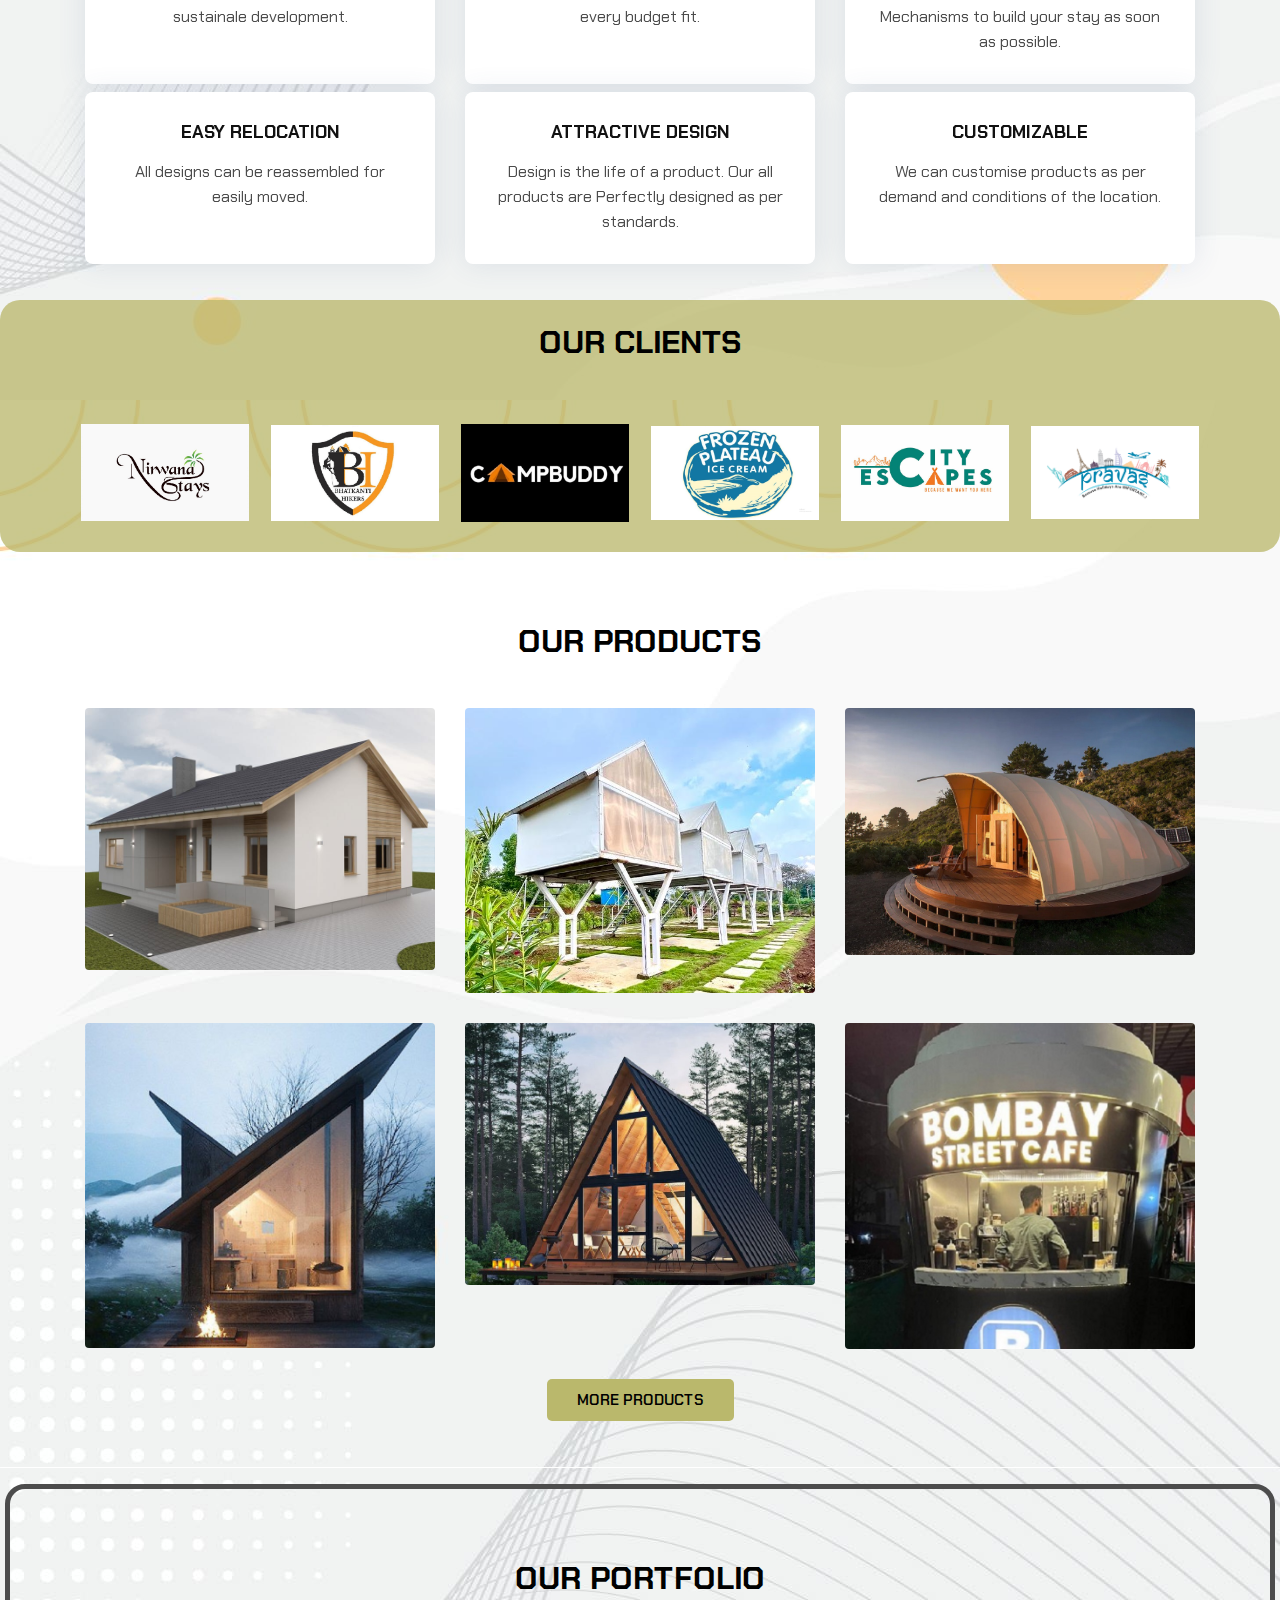
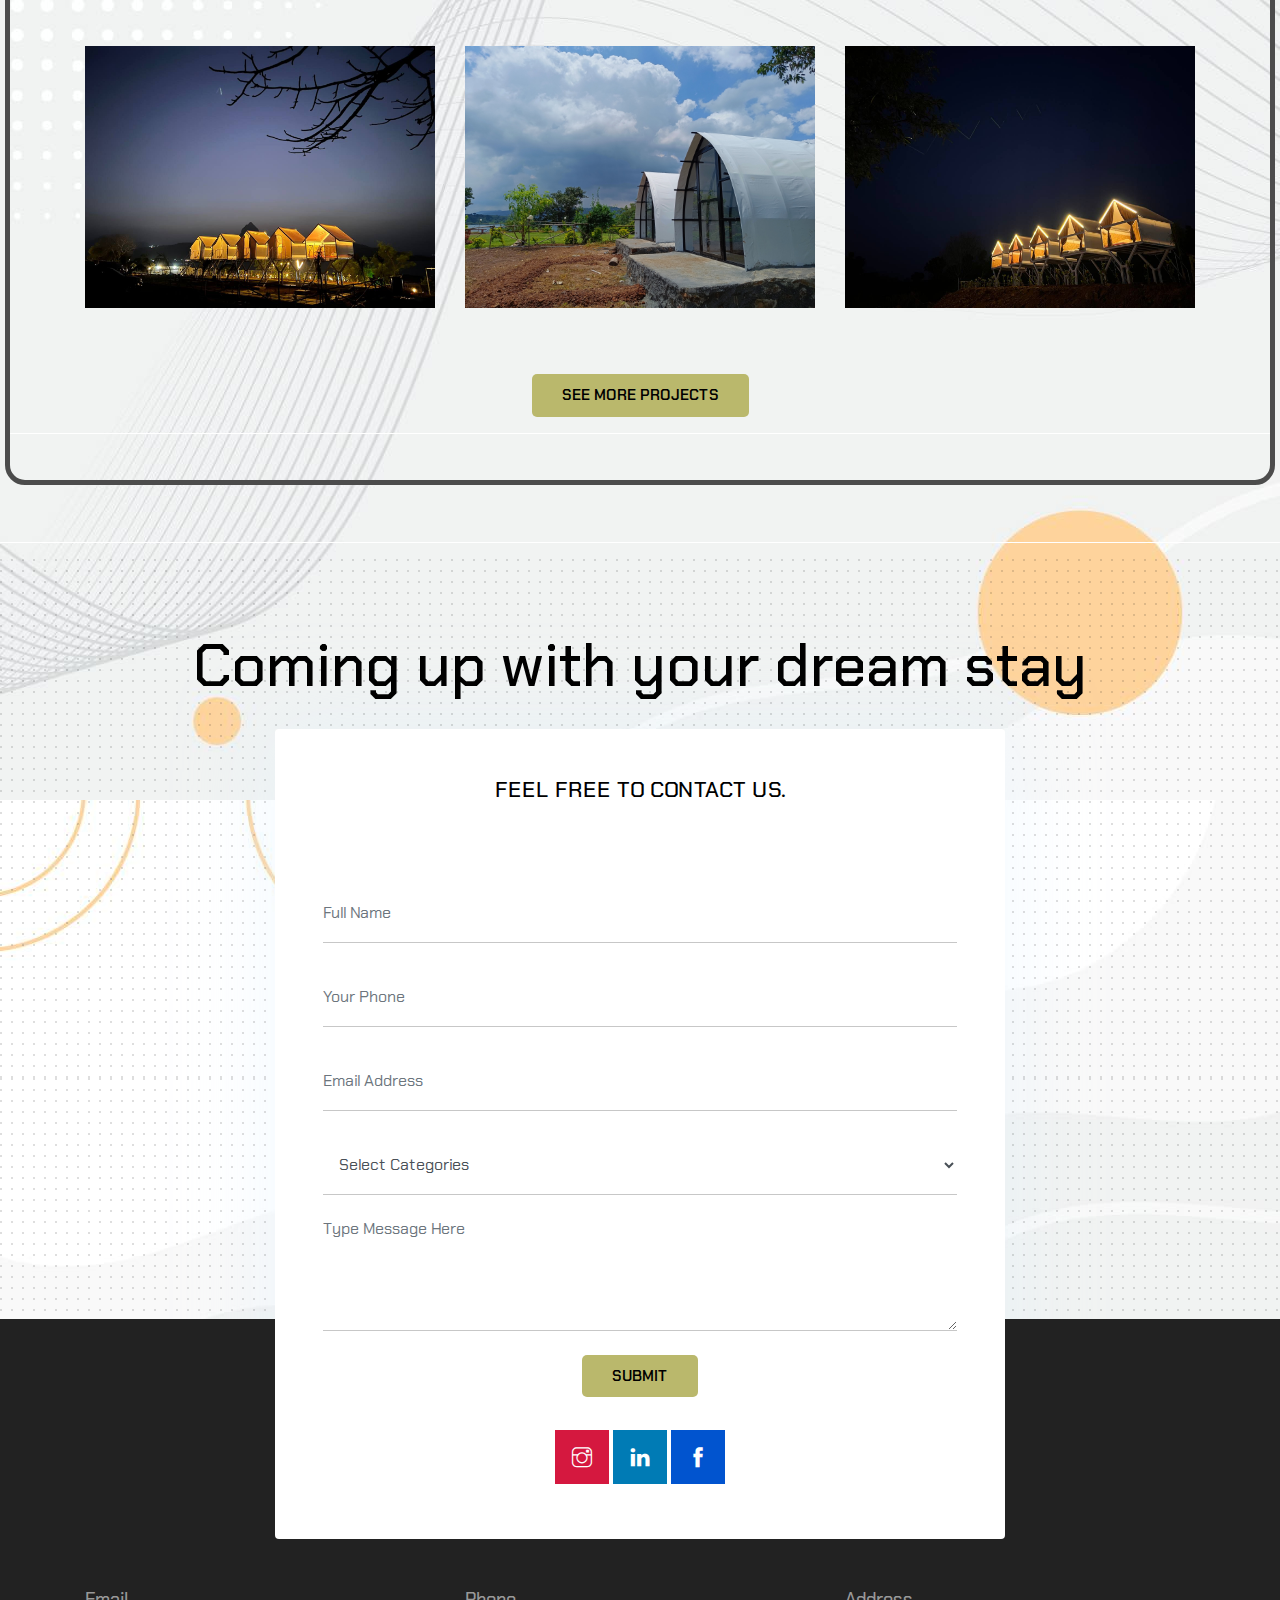
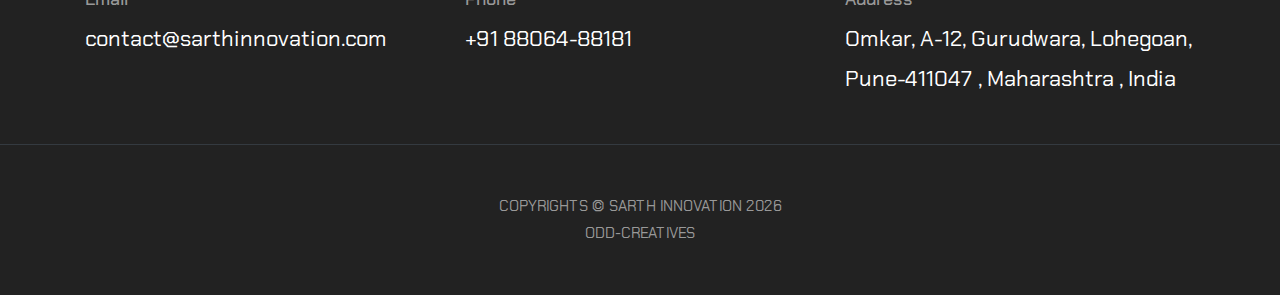
==== commit 4481f874: "md-12" ====
--- a/index.html
+++ b/index.html
@@ -133,7 +133,7 @@
         <div class="col-md-5" data-aos="fade-up" data-aos-delay="100">
           <img src="images/products/glampsss.jpg" alt="Image" style="border-radius: 40px;" class="img-fluid ">
         </div>
-        <div class="col-md-6 ml-auto text-center" data-aos="fade-up" data-aos-delay="200">
+        <div class="col-md-12 ml-auto text-center" data-aos="fade-up" data-aos-delay="200">
 
           <p class="lead text-white mt-5" style="font-weight: 100; color:rgb(255, 254, 254);">
             Sarth innovation LLP provides end-to-end solutions for the resorts, hotels, glamping sites, farmhouses,
@@ -228,7 +228,7 @@
 
 
 
-        <div class="col-md-6 col-lg-4 d-flex align-items-stretch mb-2  mb-lg-0 mt-2">
+        <div class="col-md-12 col-lg-4 d-flex align-items-stretch mb-2  mb-lg-0 mt-2">
           <div class="icon-box text-center " data-aos="fade-up" data-aos-delay="100">
             <!-- <div class="icon"><i class="bx bxl-dribbble"></i></div> -->
             <h4 class="title"><a>REUSABLE MATERIALS</a></h4>
@@ -245,7 +245,7 @@
           </div>
         </div>
 
-        <div class="col-md-6 col-lg-4 d-flex align-items-stretch mb-2 mb-lg-0 mt-2">
+        <div class="col-md-12 col-lg-4 d-flex align-items-stretch mb-2 mb-lg-0 mt-2">
           <div class="icon-box text-center" data-aos="fade-up" data-aos-delay="300">
             <!-- <div class="icon"><i class="bx bx-tachometer"></i></div> -->
             <h4 class="title"><a>RAPID BUILD IN UPTO 60 DAYS*</a></h4>
@@ -258,7 +258,7 @@
 
 
       <div class="row">
-        <div class="col-md-6 col-lg-4 d-flex align-items-stretch mb-2 mb-lg-0 mt-2">
+        <div class="col-md-12 col-lg-4 d-flex align-items-stretch mb-2 mb-lg-0 mt-2">
           <div class="icon-box text-center" data-aos="fade-up" data-aos-delay="100">
             <!-- <div class="icon"><i class="bx bxl-dribbble"></i></div> -->
             <h4 class="title"><a>EASY RELOCATION</a></h4>
@@ -277,7 +277,7 @@
           </div>
         </div>
 
-        <div class="col-md-6 col-lg-4 d-flex align-items-stretch mb-2 mb-lg-0 mt-2">
+        <div class="col-md-12 col-lg-4 d-flex align-items-stretch mb-2 mb-lg-0 mt-2">
           <div class="icon-box text-center" data-aos="fade-up" data-aos-delay="300">
             <!-- <div class="icon"><i class="bx bx-tachometer"></i></div> -->
             <h4 class="title"><a>CUSTOMIZABLE</a></h4>
@@ -668,19 +668,19 @@
 
             <form id="form-contact" name="rvcasole-formresponses" class="row" method="POST"
               action="https://script.google.com/macros/s/AKfycbzH_ZotoBXAYAMxSZ1GkbcqDNP-mbqQy53NK4PAzpkpkf6IaHuHJ_Fb3NqgI9FPJTEf/exec">
-              <div class="col-md-6">
+              <div class="col-md-12">
                 <input type="text" id="name" name="name" placeholder="Full Name" class="form-control px-0 mb-4"
                   required>
               </div>
-              <div class="col-md-6">
+              <div class="col-md-12">
                 <input type="number" id="phone" name="phone" placeholder="Your Phone" class="form-control px-0 mb-4"
                   required>
               </div>
-              <div class="col-md-6">
+              <div class="col-md-12">
                 <input type="email" id="email" name="email" placeholder="Email Address" class="form-control px-0 mb-4"
                   required>
               </div>
-              <div class="col-md-6">
+              <div class="col-md-12">
                 <div class="form-group">
                   <div class="form-field">
                     <div class="select-wrap">
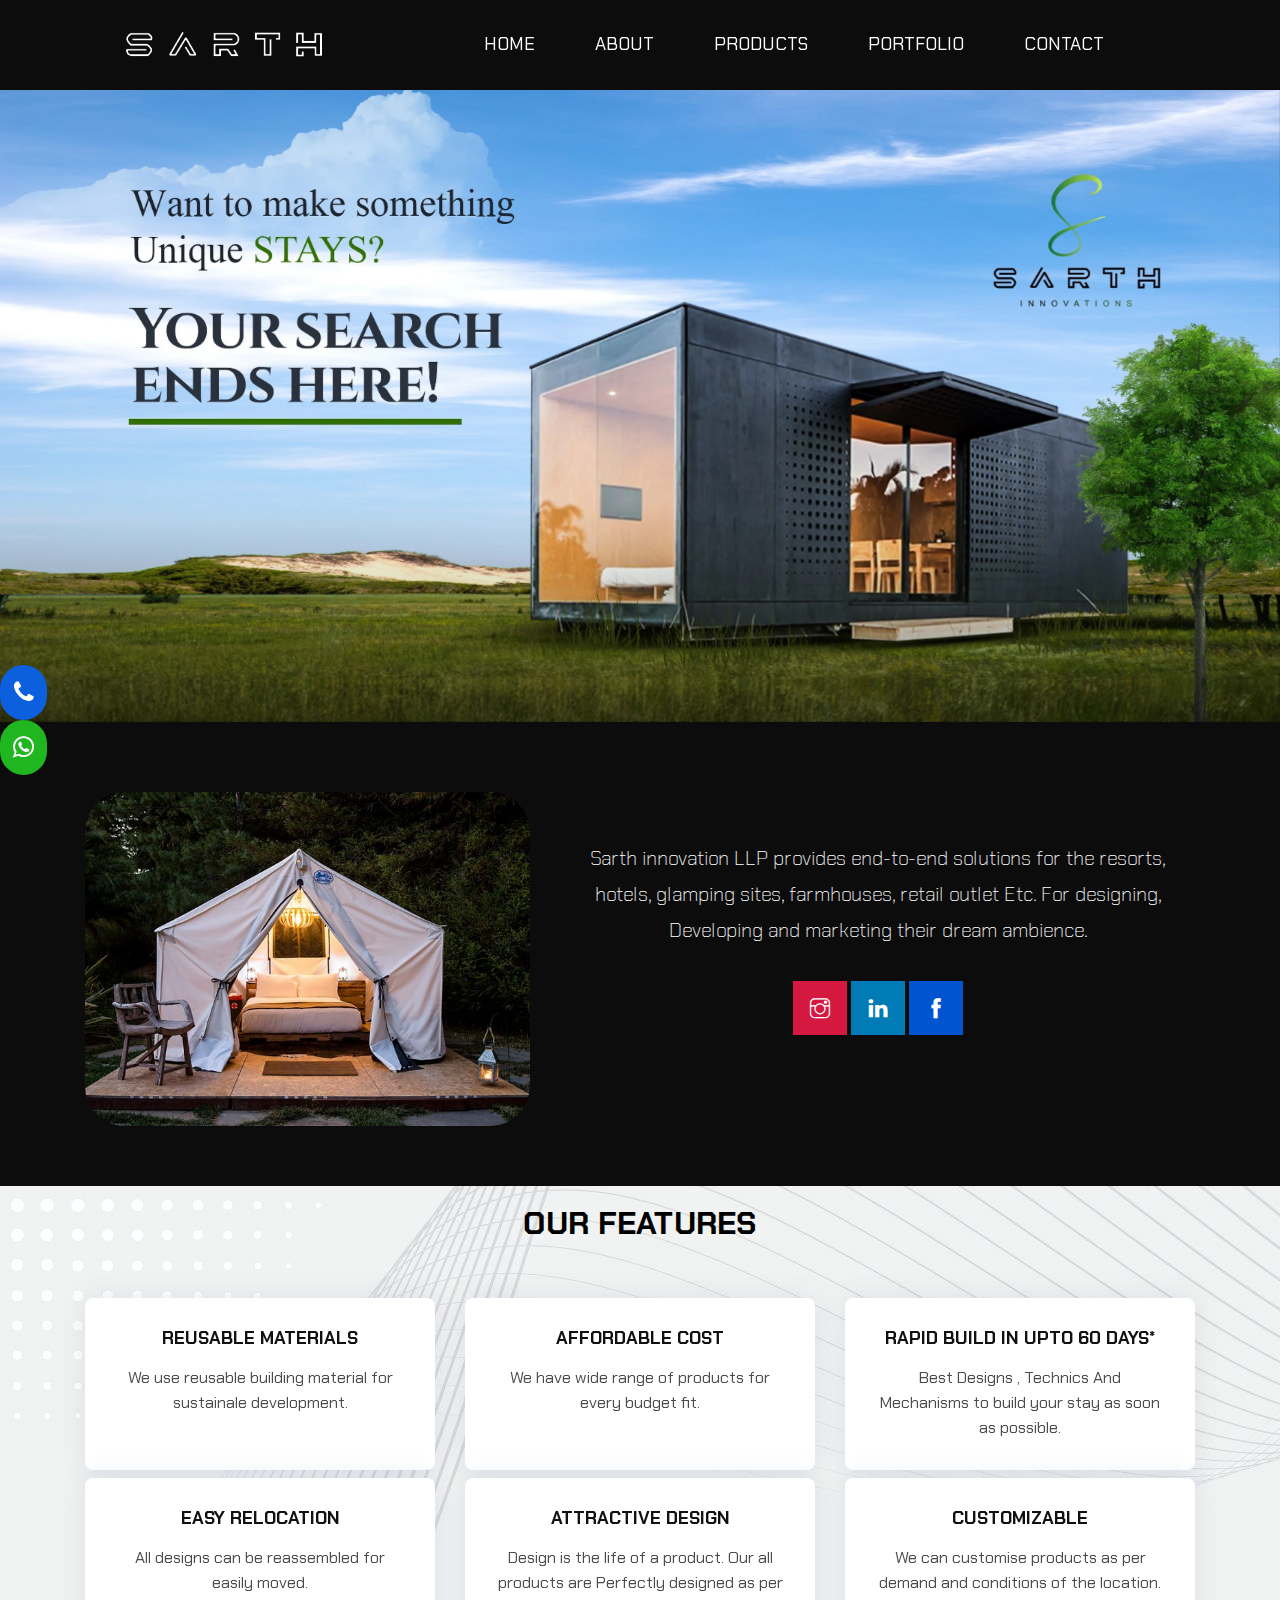
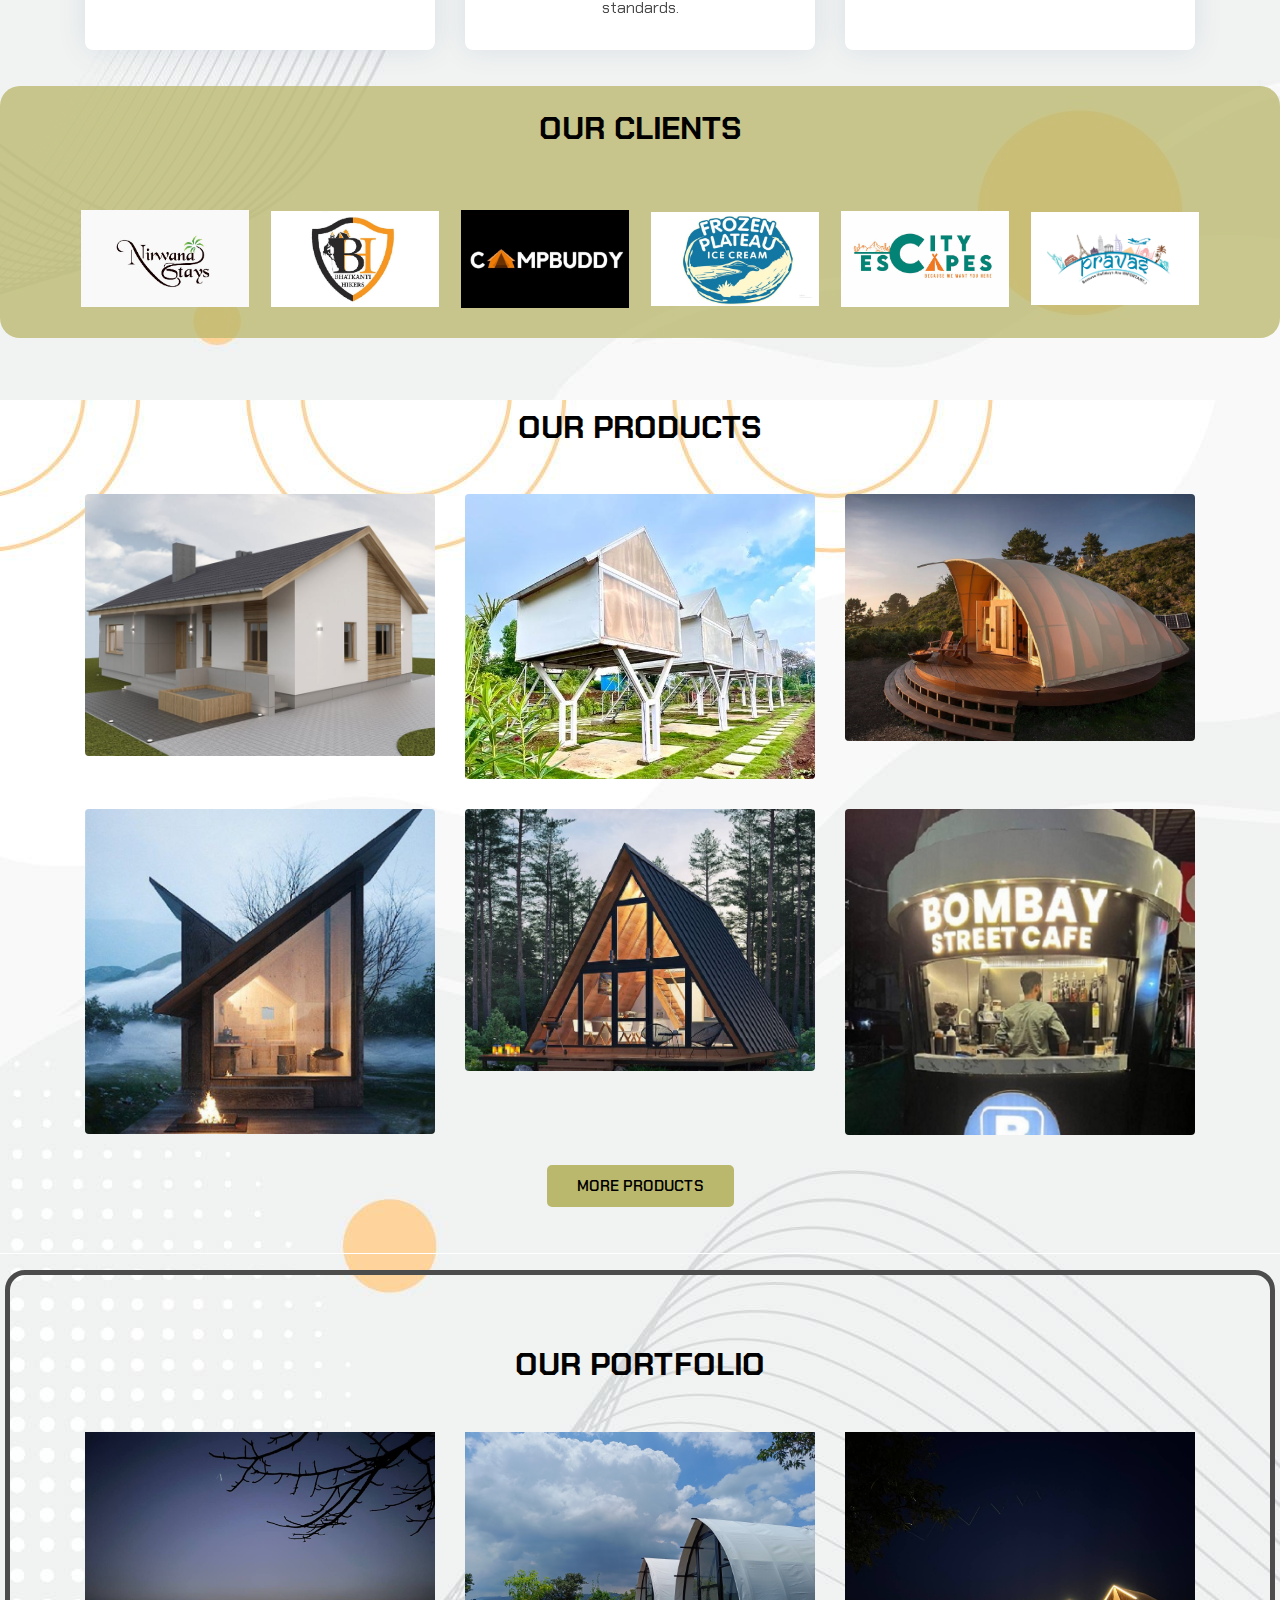
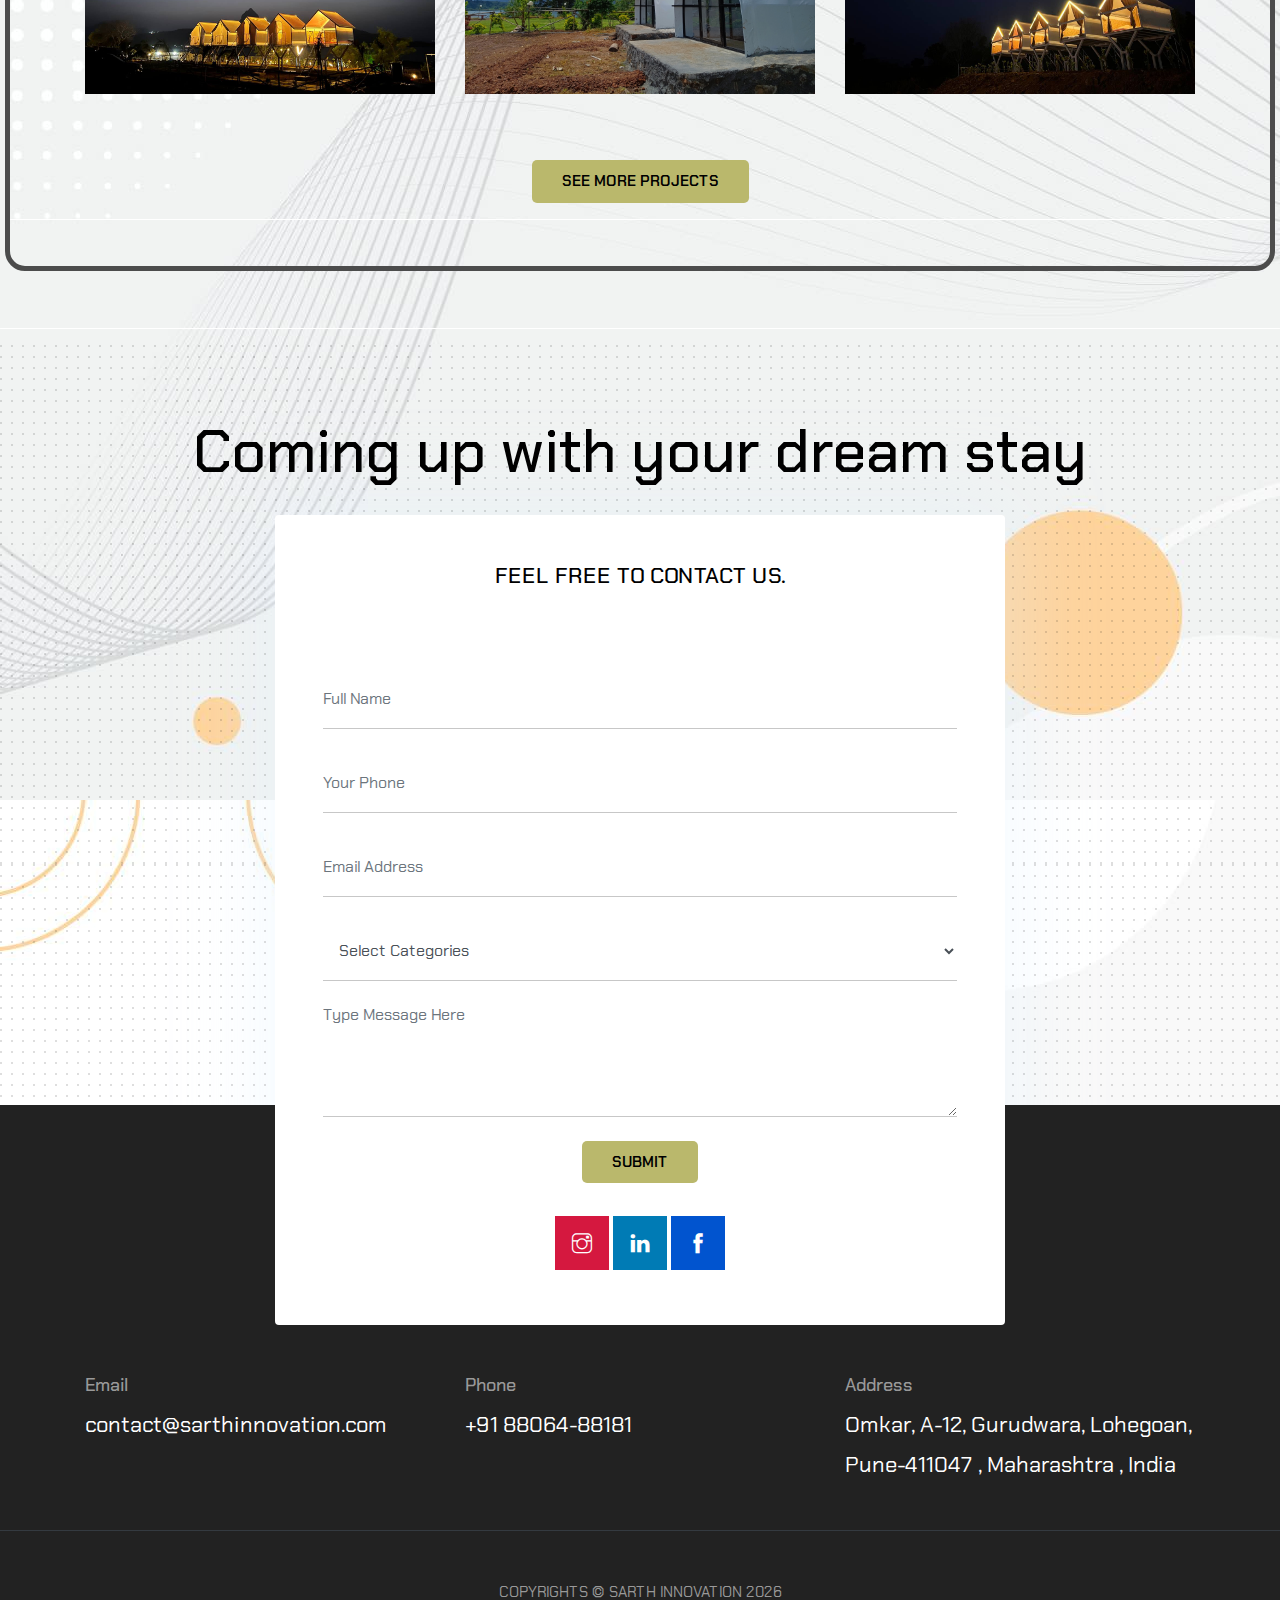
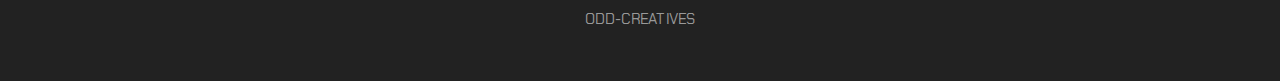
==== commit 1cb8d070: "Update index.html" ====
--- a/index.html
+++ b/index.html
@@ -133,7 +133,7 @@
         <div class="col-md-5" data-aos="fade-up" data-aos-delay="100">
           <img src="images/products/glampsss.jpg" alt="Image" style="border-radius: 40px;" class="img-fluid ">
         </div>
-        <div class="col-md-12 ml-auto text-center" data-aos="fade-up" data-aos-delay="200">
+        <div class="col-md-7 ml-auto text-center" data-aos="fade-up" data-aos-delay="200">
 
           <p class="lead text-white mt-5" style="font-weight: 100; color:rgb(255, 254, 254);">
             Sarth innovation LLP provides end-to-end solutions for the resorts, hotels, glamping sites, farmhouses,
